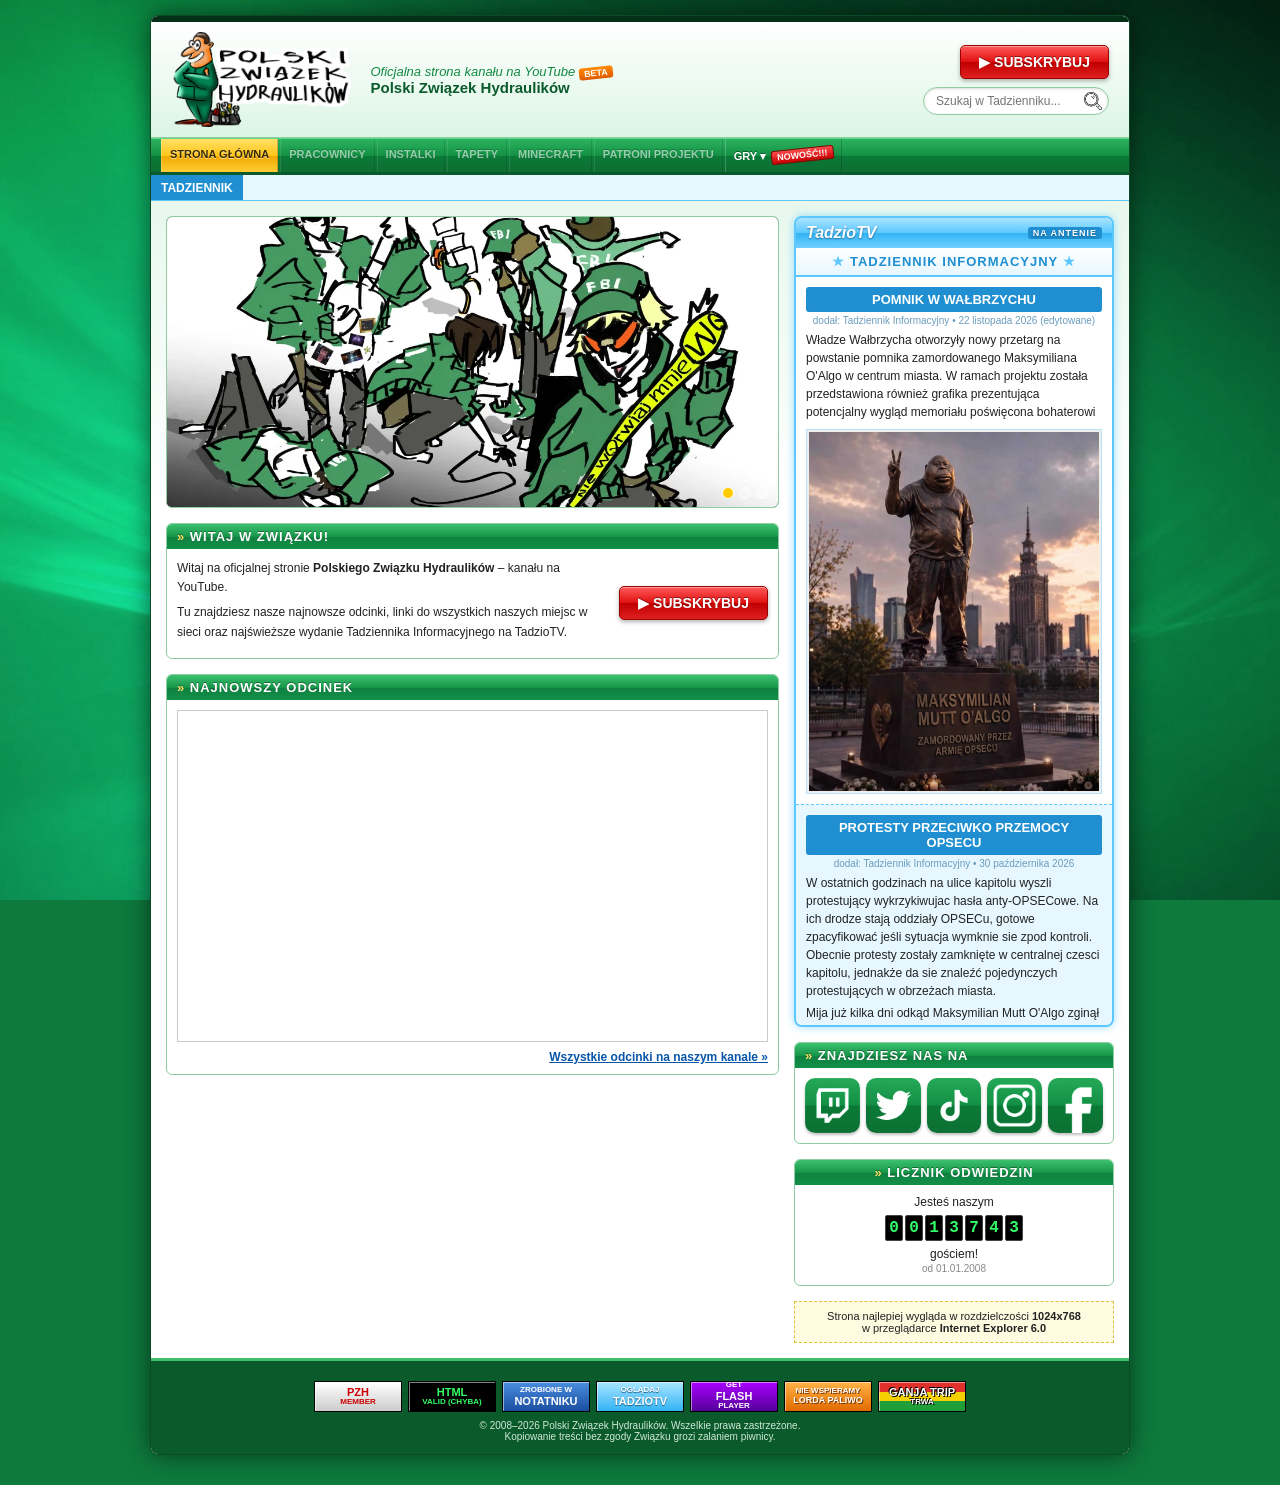
==== index.html @ 2c08d93e "go commit" ====
<!DOCTYPE html>
<html lang="pl">
<head>
<meta charset="UTF-8">
<meta name="viewport" content="width=device-width, initial-scale=1.0">
<title>:: POLSKI ZWIĄZEK HYDRAULIKÓW :: Oficjalna strona kanału ::</title>
<link rel="icon" href="favicon.ico" sizes="any">
<link rel="icon" type="image/png" href="favicon-192.png" sizes="192x192">
<link rel="apple-touch-icon" href="apple-touch-icon.png">
<link rel="stylesheet" href="style.css">
</head>
<body>

<div id="strona">

  <div id="gorny-pasek"></div>

  <header id="naglowek">
    <a href="index.html"><img src="logo.png" alt="Polski Związek Hydraulików" class="logo"></a>
    <div class="slogan">
      Oficjalna strona kanału na YouTube<span class="wersja-beta">BETA</span><br>
      <b>Polski Związek Hydraulików</b>
    </div>
    <div class="prawa">
      <a class="subskrybuj" href="https://www.youtube.com/@polskizwiazekhydraulikow?sub_confirmation=1" target="_blank">SUBSKRYBUJ</a>
      <form id="szukaj" role="search" action="index.html" method="get">
        <input type="text" id="pole-szukaj" name="szukaj" placeholder="Szukaj w Tadzienniku..." aria-label="Szukaj w Tadzienniku">
        <button type="submit" aria-label="Szukaj"><img src="lupka.png" alt=""></button>
      </form>
    </div>
  </header>

  <!-- Przyciski z class="zablokowany" są tymczasowo wyłączone.
       Żeby włączyć przycisk, usuń z niego: class="zablokowany" title="Wkrótce!" aria-disabled="true" tabindex="-1" -->
  <nav id="menu">
    <a href="index.html" class="aktywny">STRONA GŁÓWNA</a>
    <a href="pracownicy.html" class="zablokowany" title="Wkrótce!" aria-disabled="true" tabindex="-1">PRACOWNICY</a>
    <a href="instalki.html" class="zablokowany" title="Wkrótce!" aria-disabled="true" tabindex="-1">INSTALKI</a>
    <a href="tapety.html" class="zablokowany" title="Wkrótce!" aria-disabled="true" tabindex="-1">TAPETY</a>
    <a href="minecraft.html" class="zablokowany" title="Wkrótce!" aria-disabled="true" tabindex="-1">MINECRAFT</a>
    <a href="patroni.html" class="zablokowany" title="Wkrótce!" aria-disabled="true" tabindex="-1">PATRONI PROJEKTU</a>
    <div class="menu-gry">
      <button type="button" class="menu-gry-przycisk">GRY ▾<span class="nowosc">NOWOŚĆ!!!</span></button>
      <div class="menu-gry-lista">
        <a href="niecik.html">CHLAŚNIJ NIECIKA</a>
        <!-- UKRYTE NA RAZIE – żeby przywrócić, usuń znaczniki komentarza wokół tych dwóch linijek
        <a href="angry.html">ANGRY NIECIK</a>
        <a href="poprowadz.html">POPROWADŹ NIECIKA<span class="nowosc">NOWOŚĆ!!!</span></a>
        -->
      </div>
    </div>
  </nav>

  <div id="tasma">
    <div class="etykieta">TADZIENNIK</div>
    <div class="pas"><span id="tasma-tekst"></span></div>
  </div>

  <div id="tresc">

    <!-- ================= GŁÓWNA KOLUMNA ================= -->
    <main id="glowna">

      <div class="ramka">
        <div id="baner">
          <img src="baner.png" alt="Baner" class="widoczny">
          <img src="Screenshot_928.png" alt="Baner 2">
          <img src="placeholder.png" alt="Baner 3">
          <div class="kropki"></div>
        </div>
      </div>

      <!-- Panel Twitcha – pokazuje się sam, tylko gdy trwa transmisja -->
      <div class="ramka twitch" id="twitch-panel" hidden>
        <h2>Na żywo na Twitchu <span class="na-zywo">● LIVE</span></h2>
        <div class="srodek">
          <div class="twitch-okno" id="twitch-okno"></div>
          <div class="wiecej"><a href="https://www.twitch.tv/zwiazekhydraulikow" target="_blank">Oglądaj i pisz na czacie na Twitchu »</a></div>
        </div>
      </div>

      <div class="ramka">
        <h2>Witaj w Związku!</h2>
        <div class="srodek powitanie">
          <div class="tekst">
            <!-- TU NAPISZ KILKA ZDAŃ O KANALE -->
            <p>Witaj na oficjalnej stronie <b>Polskiego Związku Hydraulików</b> – kanału na YouTube.</p>
            <p>Tu znajdziesz nasze najnowsze odcinki, linki do wszystkich naszych miejsc w sieci oraz najświeższe wydanie Tadziennika Informacyjnego na TadzioTV.</p>
          </div>
          <a class="subskrybuj" href="https://www.youtube.com/@polskizwiazekhydraulikow?sub_confirmation=1" target="_blank">SUBSKRYBUJ</a>
        </div>
      </div>

      <div class="ramka">
        <h2>Najnowszy odcinek</h2>
        <div class="srodek">
          <!-- Najnowszy film wstawia się sam: z filmy.json (automat), a jeśli go nie ma –
               z playlisty "filmy z kanału" YouTube, która zawsze zaczyna się od najnowszego. -->
          <iframe class="odcinek-glowny" id="odcinek-glowny" loading="lazy" src="https://www.youtube.com/embed/videoseries?list=UULFUktYQ_61Mw5TWSnmMdpUmA" title="Najnowszy odcinek" allow="accelerometer; autoplay; clipboard-write; encrypted-media; gyroscope; picture-in-picture; web-share" referrerpolicy="strict-origin-when-cross-origin" allowfullscreen></iframe>
          <div class="tytul-odcinka" id="tytul-odcinka"></div>
          <div class="odcinki-male" id="odcinki-male"></div>
          <div class="wiecej"><a href="https://www.youtube.com/@polskizwiazekhydraulikow/videos" target="_blank">Wszystkie odcinki na naszym kanale »</a></div>
        </div>
      </div>

    </main>

    <!-- ================= BOCZNA KOLUMNA ================= -->
    <aside id="boczna">

      <div class="tadziotv">
        <h2>TadzioTV <small>NA ANTENIE</small></h2>
        <h3 class="tadziennik">TADZIENNIK INFORMACYJNY</h3>
        <div id="tadziennik-newsy">

          <!--
            Newsy wczytują się same z pliku newsy.json (robi go automat z Discorda).
            Ten przykładowy news widać tylko wtedy, gdy newsy.json się nie wczyta
            (np. przy otwieraniu strony dwuklikiem z dysku).
          -->
          <article class="news">
            <h3>PRZYKŁADOWY NEWS</h3>
            <div class="info">dodał: Redakcja</div>
            <p>Lorem ipsum dolor sit amet, consectetur adipiscing elit. Sed do eiusmod tempor incididunt ut labore et dolore magna aliqua. Ut enim ad minim veniam, quis nostrud exercitation ullamco laboris nisi ut aliquip ex ea commodo consequat.</p>
            <div class="zdjecia">
              <a href="placeholder.png" target="_blank"><img src="placeholder.png" alt="Przykładowy news" loading="lazy"></a>
            </div>
          </article>
        </div>
        <div id="brak-wynikow">Brak wiadomości pasujących do wyszukiwania :(</div>
      </div>

      <div class="ramka">
        <h2>Znajdziesz nas na</h2>
        <div class="srodek spolecznosc">
          <!-- Kolejną ikonę dodasz, kopiując jedną linijkę <a ...> -->
          <a href="https://www.twitch.tv/zwiazekhydraulikow" target="_blank" rel="noopener" title="Twitch"><img src="ikona-twitch.png" alt="Twitch"></a>
          <a href="https://x.com/papciosoft" target="_blank" rel="noopener" title="X (Twitter)"><img src="ikona-x.png" alt="X (Twitter)"></a>
          <a href="https://www.tiktok.com/@papciosoft?lang=en-GB" target="_blank" rel="noopener" title="TikTok"><img src="ikona-tiktok.png" alt="TikTok"></a>
          <a href="https://www.instagram.com/polskizwiazekhydraulikow/" target="_blank" rel="noopener" title="Instagram"><img src="ikona-instagram.png" alt="Instagram"></a>
          <a href="https://www.facebook.com/profile.php?id=61579178634518&amp;locale=pl_PL" target="_blank" rel="noopener" title="Facebook"><img src="ikona-facebook.png" alt="Facebook"></a>
        </div>
      </div>

      <div class="ramka" id="licznik">
        <h2>Licznik odwiedzin</h2>
        <div class="srodek">
          Jesteś naszym<br>
          <div class="cyfry" id="cyfry"></div><br>
          gościem!<br>
          <small>od 01.01.2008</small>
        </div>
      </div>

      <div class="uwaga">
        Strona najlepiej wygląda w rozdzielczości <b>1024x768</b><br>
        w przeglądarce <b>Internet Explorer 6.0</b>
      </div>

    </aside>
  </div>

  <footer id="stopka">
    <div class="plakietki">
      <div class="plakietka p1"><big>PZH</big>member</div>
      <div class="plakietka p2"><big>HTML</big>valid (chyba)</div>
      <div class="plakietka p3">zrobione w<big>Notatniku</big></div>
      <div class="plakietka p4">oglądaj<big>TadzioTV</big></div>
      <div class="plakietka p5">get<big>Flash</big>player</div>
      <div class="plakietka p6">nie wspieramy<big>LORDA PALIWO</big></div>
      <div class="plakietka p7"><big>GANJA TRIP</big>trwa</div>
    </div>
    &copy; 2008–<span id="rok">2026</span> Polski Związek Hydraulików. Wszelkie prawa zastrzeżone.<br>
    Kopiowanie treści bez zgody Związku grozi zalaniem piwnicy.
  </footer>

</div>

<script src="wspolne.js"></script>
<script>
/* ---------- Tadziennik: wczytanie newsów z newsy.json ---------- */
(function () {
  var kontener = document.getElementById('tadziennik-newsy');

  function element(tag, klasa, tekst) {
    var el = document.createElement(tag);
    if (klasa) el.className = klasa;
    if (tekst) el.textContent = tekst; // textContent = bezpiecznie, bez wstrzykiwania HTML
    return el;
  }

  function zbudujNews(n) {
    var art = element('article', 'news');

    // najpierw tytuł, autor i tekst...
    art.appendChild(element('h3', '', n.tytul));
    var data = new Date(n.data).toLocaleDateString('pl-PL', { day: 'numeric', month: 'long', year: 'numeric' });
    art.appendChild(element('div', 'info', 'dodał: ' + n.autor + ' • ' + data + (n.edytowane ? ' (edytowane)' : '')));
    n.tresc.split(/\n+/).forEach(function (akapit) {
      akapit = akapit.trim();
      if (akapit) art.appendChild(element('p', '', akapit));
    });

    // ...a pod nim zdjęcia: 0 = brak, 1 = jedno na całą szerokość, 2 = obok siebie
    var obrazki = (n.obrazki || []).slice(0, 2);
    if (obrazki.length) {
      var zdjecia = element('div', obrazki.length === 2 ? 'zdjecia dwa' : 'zdjecia');
      obrazki.forEach(function (src) {
        var a = element('a');
        a.href = src;
        a.target = '_blank';
        var img = element('img');
        img.src = src;
        img.alt = n.tytul;
        img.loading = 'lazy';
        a.appendChild(img);
        zdjecia.appendChild(a);
      });
      art.appendChild(zdjecia);
    }
    return art;
  }

  fetch('newsy.json', { cache: 'no-cache' })
    .then(function (odp) { if (!odp.ok) throw new Error(odp.status); return odp.json(); })
    .then(function (newsy) {
      if (!Array.isArray(newsy)) return;
      kontener.querySelectorAll('.news').forEach(function (stary) { stary.remove(); });
      if (!newsy.length) { // newsy.json jest pusty – zamiast lorem ipsum pokaż komunikat
        var pusto = element('p', 'brak-newsow', 'Na razie brak wiadomości. Zajrzyj później!');
        kontener.appendChild(pusto);
        return;
      }
      newsy.forEach(function (n) { kontener.appendChild(zbudujNews(n)); });
      filtruj(); // jeśli przyszliśmy z wyszukiwarki na podstronie
    })
    .catch(function () { /* nie udało się wczytać – zostaje przykładowy news */ });
})();

/* ---------- Twitch: panel pokazuje się tylko w trakcie transmisji ---------- */
(function () {
  var KANAL = 'zwiazekhydraulikow';
  var panel = document.getElementById('twitch-panel');
  var okno = document.getElementById('twitch-okno');

  function pokaz() {
    if (!panel.hidden) return;
    var iframe = document.createElement('iframe');
    // Twitch wymaga podania domeny strony w parametrze "parent"
    iframe.src = 'https://player.twitch.tv/?channel=' + KANAL +
      '&parent=' + encodeURIComponent(location.hostname || 'localhost') + '&muted=true';
    iframe.title = 'Transmisja na żywo – Twitch';
    iframe.allowFullscreen = true;
    okno.appendChild(iframe);
    panel.hidden = false;
  }
  function ukryj() {
    panel.hidden = true;
    okno.textContent = ''; // usuwa odtwarzacz, żeby nie grał w tle
  }
  function sprawdz() {
    // decapi.me odpowiada "... is offline" albo czasem trwania transmisji, np. "1 hour, 5 minutes"
    fetch('https://decapi.me/twitch/uptime/' + KANAL, { cache: 'no-store' })
      .then(function (odp) { return odp.text(); })
      .then(function (tekst) {
        var naZywo = /\d+\s+(second|minute|hour|day)/i.test(tekst) && !/offline|error/i.test(tekst);
        if (naZywo) pokaz(); else ukryj();
      })
      .catch(function () { /* brak odpowiedzi – zostawiamy jak jest */ });
  }
  sprawdz();
  setInterval(sprawdz, 2 * 60 * 1000); // sprawdza ponownie co 2 minuty
})();

/* ---------- Najnowszy odcinek: wczytanie z filmy.json (robi go automat) ---------- */
(function () {
  fetch('filmy.json', { cache: 'no-cache' })
    .then(function (odp) { if (!odp.ok) throw new Error(odp.status); return odp.json(); })
    .then(function (filmy) {
      if (!Array.isArray(filmy) || !filmy.length) return; // zostają filmy wpisane w HTML
      var glowny = document.getElementById('odcinek-glowny');
      glowny.src = 'https://www.youtube.com/embed/' + encodeURIComponent(filmy[0].id);
      glowny.title = filmy[0].tytul;
      document.getElementById('tytul-odcinka').textContent = filmy[0].tytul;

      var male = document.getElementById('odcinki-male');
      male.textContent = '';
      filmy.slice(1).forEach(function (f) {
        var iframe = document.createElement('iframe');
        iframe.src = 'https://www.youtube.com/embed/' + encodeURIComponent(f.id);
        iframe.title = f.tytul;
        iframe.loading = 'lazy';
        iframe.allowFullscreen = true;
        iframe.setAttribute('allow', 'accelerometer; clipboard-write; encrypted-media; gyroscope; picture-in-picture; web-share');
        iframe.referrerPolicy = 'strict-origin-when-cross-origin';
        male.appendChild(iframe);
      });
    })
    .catch(function () { /* brak filmy.json – zostają filmy wpisane w HTML */ });
})();

/* ---------- rotacja banera ---------- */
(function () {
  var obrazki = document.querySelectorAll('#baner img');
  var kropki = document.querySelector('#baner .kropki');
  if (obrazki.length < 2) return;
  var obecny = 0;
  obrazki.forEach(function (img, i) {
    var b = document.createElement('button');
    b.setAttribute('aria-label', 'Baner ' + (i + 1));
    b.addEventListener('click', function () { pokaz(i); });
    kropki.appendChild(b);
  });
  function pokaz(i) {
    obrazki[obecny].classList.remove('widoczny');
    kropki.children[obecny].classList.remove('widoczny');
    obecny = i;
    obrazki[obecny].classList.add('widoczny');
    kropki.children[obecny].classList.add('widoczny');
  }
  pokaz(0);
  if (!window.matchMedia('(prefers-reduced-motion: reduce)').matches) {
    setInterval(function () { pokaz((obecny + 1) % obrazki.length); }, 10000); // 10 sekund
  }
})();

/* ---------- wyszukiwarka w Tadzienniku ---------- */
function filtruj() {
  var pole = document.getElementById('pole-szukaj');
  var brak = document.getElementById('brak-wynikow');
  var szukane = pole.value.trim().toLowerCase();
  var ile = 0;
  document.querySelectorAll('.news').forEach(function (n) {
    var pasuje = n.textContent.toLowerCase().indexOf(szukane) !== -1;
    n.style.display = pasuje ? '' : 'none';
    if (pasuje) ile++;
  });
  brak.style.display = ile ? 'none' : 'block';
}
(function () {
  var pole = document.getElementById('pole-szukaj');
  pole.addEventListener('input', filtruj);
  document.getElementById('szukaj').addEventListener('submit', function (e) {
    e.preventDefault();
    filtruj();
    document.getElementById('tadziennik-newsy').scrollIntoView({ behavior: 'smooth' });
  });
  // wyszukiwanie wysłane z podstrony (index.html?szukaj=...)
  var zAdresu = new URLSearchParams(location.search).get('szukaj');
  if (zAdresu) {
    pole.value = zAdresu;
    filtruj();
    document.getElementById('tadziennik-newsy').scrollIntoView();
  }
})();
</script>

</body>
</html>
---- style.css ----
/* Wspólne style wszystkich stron Polskiego Związku Hydraulików */
/* =========================================================
   POLSKI ZWIĄZEK HYDRAULIKÓW – oficjalna strona kanału
   styl: "Web 2.0" ok. 2007. Kolory zmieniasz tutaj:
   ========================================================= */
:root {
  --zielony-ciemny: #0b5a2b;
  --zielony: #138a43;
  --zielony-jasny: #3fbf6f;
  --mieta: #e8f8ee;
  --ramka: #8fcca3;
  --tekst: #222;
  --link: #0a55a8;
  --czerwony: #d60000;
  /* TadzioTV */
  --tadzio: #5cc8ff;
  --tadzio-jasny: #e6f7ff;
  --tadzio-ciemny: #1f8fd1;
  /* Twitch */
  --twitch: #9146ff;
  --twitch-ciemny: #5c16c5;
}

* { box-sizing: border-box; }

body {
  margin: 0;
  padding: 15px 0 30px;
  font-family: Verdana, Tahoma, Arial, sans-serif;
  font-size: 12px;
  color: var(--tekst);
  background: #0e7a3c url("backgrond.png") center / cover fixed;
}
a { color: var(--link); }
a:hover { color: var(--czerwony); }
a:focus-visible, input:focus-visible, button:focus-visible { outline: 2px dotted #ffcc00; outline-offset: 2px; }

#strona {
  width: 980px;
  margin: 0 auto;
  background: #fff;
  border: 1px solid #0a4a24;
  border-radius: 8px;
  box-shadow: 0 0 25px rgba(0,0,0,.55);
  overflow: hidden;
}

/* ---------- górny pasek ---------- */
#gorny-pasek {
  height: 6px;              /* sam ciemny pasek, bez tekstu */
  background: #062f17;
}

/* ---------- nagłówek ---------- */
#naglowek {
  display: flex;
  align-items: center;
  gap: 20px;
  padding: 10px 20px;
  background: linear-gradient(to bottom, #fff, #dcf5e4);
  border-bottom: 1px solid var(--ramka);
}
#naglowek .logo { height: 95px; width: auto; display: block; }
#naglowek .slogan {
  flex: 1;
  font-family: "Trebuchet MS", Verdana, sans-serif;
  font-size: 13px;
  font-style: italic;
  color: var(--zielony);
}
#naglowek .slogan b { color: var(--zielony-ciemny); font-style: normal; font-size: 15px; }
.wersja-beta {
  display: inline-block;
  margin-left: 4px;
  padding: 1px 5px;
  font-size: 9px;
  font-weight: bold;
  font-style: normal;
  color: #fff;
  background: linear-gradient(#ff8a00, #e05a00);
  border-radius: 3px;
  transform: rotate(-6deg);
}
#naglowek .prawa { display: flex; flex-direction: column; align-items: flex-end; gap: 8px; }

/* szklany czerwony przycisk SUBSKRYBUJ */
.subskrybuj {
  display: inline-block;
  padding: 8px 18px;
  font-family: "Trebuchet MS", Verdana, sans-serif;
  font-size: 14px;
  font-weight: bold;
  color: #fff !important;
  text-decoration: none;
  text-shadow: 0 -1px 0 rgba(0,0,0,.4);
  background: linear-gradient(to bottom, #ff5a5a 0%, #e01010 50%, #c00000 51%, #e02020 100%);
  border: 1px solid #900;
  border-radius: 5px;
  box-shadow: 0 2px 4px rgba(0,0,0,.3), inset 0 1px 0 rgba(255,255,255,.4);
}
.subskrybuj:hover { background: linear-gradient(to bottom, #ff7a7a 0%, #f02020 50%, #d00000 51%, #f03030 100%); }
.subskrybuj::before { content: "▶ "; }

#szukaj {
  display: flex;
  align-items: center;
  gap: 4px;
  padding: 4px 6px;
  background: #fff;
  border: 1px solid var(--ramka);
  border-radius: 14px;
  box-shadow: inset 0 1px 3px rgba(0,0,0,.15);
}
#szukaj input { width: 150px; border: 0; font: inherit; padding: 2px 6px; background: transparent; }
#szukaj button { border: 0; padding: 0; background: none; cursor: pointer; }
#szukaj img { width: 18px; height: 18px; display: block; }

/* ---------- menu ---------- */
#menu {
  display: flex;
  gap: 2px;
  padding: 0 10px;
  background: linear-gradient(to bottom, #2bb35f 0%, #149045 50%, #0b7a37 51%, #0d6e33 100%);
  border-top: 1px solid #5fd98c;
  border-bottom: 3px solid var(--zielony-ciemny);
}
#menu a {
  padding: 9px 8px;
  white-space: nowrap;
  font-family: "Trebuchet MS", Verdana, sans-serif;
  font-size: 11px;
  font-weight: bold;
  color: #fff;
  text-decoration: none;
  text-shadow: 0 -1px 0 rgba(0,0,0,.4);
  border-left: 1px solid rgba(255,255,255,.2);
  border-right: 1px solid rgba(0,0,0,.2);
}
/* czerwona plakietka NOWOŚĆ!!! przy przycisku w menu */
.nowosc {
  display: inline-block;
  margin-left: 5px;
  padding: 1px 5px;
  font-size: 9px;
  font-weight: bold;
  color: #fff;
  text-shadow: none;
  vertical-align: 2px;
  background: linear-gradient(#ff4a4a, #c80000);
  border: 1px solid #8a0000;
  border-radius: 3px;
  transform: rotate(-6deg);
  animation: mrugaj-live 1s steps(1) infinite;
}
@media (prefers-reduced-motion: reduce) { .nowosc { animation: none; } }

/* tymczasowo wyłączone przyciski */
#menu a:hover, #menu a.aktywny {
  background: linear-gradient(to bottom, #ffe066 0%, #ffc61a 50%, #f0a800 51%, #ffcc33 100%);
  color: #3a2a00;
  text-shadow: 0 1px 0 rgba(255,255,255,.6);
}

/* tymczasowo wyłączone przyciski (klasa "zablokowany") */
#menu a.zablokowany,
#menu a.zablokowany:hover {
  cursor: not-allowed;
  opacity: .55;
  background: none;
  color: #fff;
  text-shadow: 0 -1px 0 rgba(0,0,0,.4);
}

/* ---------- przewijany pasek ---------- */
#tasma {
  display: flex;
  align-items: center;
  height: 26px;
  background: var(--tadzio-jasny);
  border-bottom: 1px solid var(--tadzio);
  overflow: hidden;
}
#tasma .etykieta {
  flex-shrink: 0;
  height: 100%;
  padding: 0 10px;
  line-height: 26px;
  font-weight: bold;
  color: #fff;
  background: var(--tadzio-ciemny);
  animation: mrugaj 1s steps(1) infinite;
}
@keyframes mrugaj { 50% { background: var(--tadzio); } }
#tasma .pas { flex: 1; overflow: hidden; white-space: nowrap; }
#tasma .pas span { display: inline-block; padding-left: 100%; animation: przewijaj 45s linear infinite; }
#tasma .pas span b { color: var(--tadzio-ciemny); margin: 0 6px; }
#tasma:hover .pas span { animation-play-state: paused; }
@keyframes przewijaj { to { transform: translateX(-100%); } }

/* ---------- kolumny ---------- */
#tresc {
  display: flex;
  gap: 15px;
  padding: 15px;
  background: linear-gradient(to bottom, var(--mieta), #fff 300px);
}
#glowna { flex: 1; min-width: 0; }
#boczna { width: 320px; flex-shrink: 0; }

/* ---------- ramki ---------- */
.ramka {
  margin-bottom: 15px;
  background: #fff;
  border: 1px solid var(--ramka);
  border-radius: 6px;
  overflow: hidden;
}
.ramka > h2 {
  margin: 0;
  padding: 5px 10px;
  font-family: "Trebuchet MS", Verdana, sans-serif;
  font-size: 13px;
  color: #fff;
  text-transform: uppercase;
  letter-spacing: 1px;
  background: linear-gradient(to bottom, #3cc06f 0%, #17964a 50%, #0f8040 51%, #129048 100%);
  text-shadow: 0 -1px 0 rgba(0,0,0,.35);
}
.ramka > h2::before { content: "» "; color: #ffe066; }
.ramka .srodek { padding: 10px; }

/* ---------- baner ---------- */
#baner { position: relative; height: 290px; background: #000; }
#baner img {
  position: absolute; inset: 0;
  width: 100%; height: 100%;
  object-fit: cover;
  opacity: 0;
  transition: opacity 1s ease-in-out;
}
#baner img.widoczny { opacity: 1; }
#baner .kropki { position: absolute; right: 10px; bottom: 8px; display: flex; gap: 5px; }
#baner .kropki button {
  width: 12px; height: 12px; padding: 0;
  border: 1px solid #fff; border-radius: 50%;
  background: rgba(255,255,255,.3);
  cursor: pointer;
}
#baner .kropki button.widoczny { background: #ffcc00; }

/* ---------- powitanie ---------- */
.powitanie { display: flex; gap: 15px; align-items: center; }
.powitanie p { margin: 0 0 6px; line-height: 1.6; }
.powitanie .tekst { flex: 1; }

/* ---------- odcinki ---------- */
.odcinek-glowny { aspect-ratio: 16 / 9; width: 100%; display: block; border: 1px solid #ccc; }
.odcinki-male { display: grid; grid-template-columns: repeat(2, 1fr); gap: 10px; margin-top: 10px; }
.odcinki-male:empty { display: none; }
.odcinki-male iframe { width: 100%; aspect-ratio: 16 / 9; border: 1px solid #ccc; }
.wiecej { margin-top: 8px; text-align: right; font-weight: bold; }

/* ---------- Tadziennik Informacyjny (newsy) w przewijanym okienku ---------- */
#tadziennik-newsy {
  max-height: 750px;
  overflow-y: auto;
  background: #fff;
  border-top: 2px solid var(--tadzio);
}
#tadziennik-newsy::-webkit-scrollbar { width: 14px; }
#tadziennik-newsy::-webkit-scrollbar-thumb {
  background: #ffd84a url('SCROLLMERRY.png') center / contain no-repeat;
  border-radius: 7px;
}
#tadziennik-newsy::-webkit-scrollbar-track { background-color: var(--tadzio-jasny); }

.news {
  padding: 10px;
  border-bottom: 1px dashed var(--tadzio);
  text-align: center;
}
.news:last-child { border-bottom: 0; }
.news:nth-of-type(even) { background: var(--tadzio-jasny); }
/* zdjęcia pod tekstem, jak na Discordzie: 1 zdjęcie = pełna szerokość, 2 = obok siebie */
.news .zdjecia {
  display: grid;
  grid-template-columns: 1fr;
  gap: 4px;
  margin-top: 8px;
}
.news .zdjecia.dwa { grid-template-columns: 1fr 1fr; }
.news .zdjecia a {
  display: block;
  background: #eee;
  border: 1px solid #b8e2f8;
  padding: 2px;
}
.news .zdjecia img { display: block; width: 100%; height: auto; }
.news .zdjecia:not(.dwa) img { max-height: 400px; object-fit: contain; } /* bardzo wysokie zdjęcie nie rozciąga newsa */
.news .zdjecia.dwa img { aspect-ratio: 1 / 1; object-fit: cover; } /* dwa równe kafelki */
.news h3 {
  margin: 0 0 3px;
  padding: 5px;
  font-family: "Trebuchet MS", Verdana, sans-serif;
  font-size: 13px;
  color: #fff;
  background: var(--tadzio-ciemny);
  border-radius: 3px;
}
.news .info { margin-bottom: 5px; font-size: 10px; color: #6a9cbd; }
.news p { margin: 0 0 4px; line-height: 1.5; text-align: left; }
#brak-wynikow { display: none; padding: 15px; text-align: center; color: #888; }

.tytul-odcinka {
  margin: 6px 0 0;
  font-family: "Trebuchet MS", Verdana, sans-serif;
  font-size: 14px;
  font-weight: bold;
  color: var(--zielony-ciemny);
}
.tytul-odcinka:empty { display: none; }

/* ---------- Twitch – fioletowy panel transmisji ---------- */
.ramka.twitch {
  border: 2px solid var(--twitch);
  box-shadow: 0 0 10px rgba(145,70,255,.5);
}
.ramka.twitch > h2 {
  display: flex;
  align-items: center;
  gap: 4px;
  background: linear-gradient(to bottom, #b58cff 0%, #9146ff 50%, #772ce8 51%, #8a43f5 100%);
}
.ramka.twitch > h2::before { color: #fff; }
.ramka.twitch .srodek { background: #f4eeff; }
.ramka.twitch .wiecej a { color: var(--twitch-ciemny); }
.na-zywo {
  margin-left: auto;
  padding: 1px 6px;
  font-size: 10px;
  letter-spacing: 1px;
  background: var(--czerwony);
  border-radius: 3px;
  animation: mrugaj-live 1s steps(1) infinite;
}
@keyframes mrugaj-live { 50% { opacity: .4; } }
.twitch-okno iframe { display: block; width: 100%; aspect-ratio: 16 / 9; border: 0; }

/* ---------- TadzioTV – osobny, jasnoniebieski boks ---------- */
.tadziotv {
  margin-bottom: 15px;
  background: var(--tadzio-jasny);
  border: 2px solid var(--tadzio);
  border-radius: 8px;
  overflow: hidden;
  box-shadow: 0 0 8px rgba(92,200,255,.6);
}
.tadziotv h2 {
  margin: 0;
  padding: 6px 10px;
  display: flex;
  align-items: center;
  justify-content: space-between;
  font-family: "Trebuchet MS", Verdana, sans-serif;
  font-size: 16px;
  font-style: italic;
  color: #fff;
  text-shadow: 0 1px 2px rgba(0,60,100,.6);
  background: linear-gradient(to bottom, #a8e4ff 0%, #5cc8ff 50%, #33b4f5 51%, #6fd0ff 100%);
}
.tadziotv h2 small {
  padding: 1px 5px;
  font-size: 9px;
  font-style: normal;
  letter-spacing: 1px;
  background: var(--tadzio-ciemny);
  border-radius: 3px;
}
.tadziotv .tadziennik {
  margin: 0;
  padding: 6px;
  font-family: "Trebuchet MS", Verdana, sans-serif;
  font-size: 13px;
  letter-spacing: 1px;
  text-align: center;
  color: var(--tadzio-ciemny);
  background: linear-gradient(#fff, var(--tadzio-jasny));
}
.tadziotv .tadziennik::before, .tadziotv .tadziennik::after { content: " ★ "; color: var(--tadzio); }

/* ---------- boczne ---------- */
.spolecznosc {
  display: grid;
  grid-template-columns: repeat(5, 1fr);
  gap: 6px;
}
.spolecznosc a {
  display: block;
  border-radius: 10px;
  transition: transform .1s;
}
.spolecznosc a:hover { transform: translateY(-2px); filter: brightness(1.1); }
.spolecznosc img { display: block; width: 100%; height: auto; border-radius: 10px; box-shadow: 0 2px 3px rgba(0,0,0,.25); }

#licznik { text-align: center; }
#licznik .cyfry { display: inline-flex; gap: 2px; margin: 6px 0; }
#licznik .cyfry span {
  width: 18px;
  padding: 3px 0;
  font-family: "Courier New", monospace;
  font-size: 16px;
  font-weight: bold;
  color: #3f6;
  background: #000;
  border: 1px solid #444;
  border-radius: 2px;
}
#licznik small { color: #888; font-size: 10px; }

.uwaga {
  padding: 8px;
  font-size: 11px;
  text-align: center;
  background: #fffbe0;
  border: 1px dashed #e0c040;
}

/* ---------- stopka ---------- */
#stopka {
  padding: 12px 15px;
  font-size: 10px;
  text-align: center;
  color: #cfe9d8;
  background: var(--zielony-ciemny);
  border-top: 3px solid var(--zielony-jasny);
}
#stopka a { color: #fff; }
.plakietki { display: flex; justify-content: center; gap: 6px; margin: 8px 0; }
.plakietka {
  width: 88px; height: 31px;
  display: flex; flex-direction: column; justify-content: center;
  font-family: Tahoma, Verdana, sans-serif;
  font-size: 8px; line-height: 1.1; font-weight: bold;
  text-transform: uppercase;
  border: 1px solid #000;
  box-shadow: inset 1px 1px 0 rgba(255,255,255,.5);
}
.plakietka big { font-size: 11px; }
.p1 { background: linear-gradient(#fff, #ccc); color: #c00; }
.p2 { background: #000; color: #3f6; }
.p3 { background: linear-gradient(#4a8de0, #1a4ea0); color: #fff; }
.p4 { background: linear-gradient(#a8e4ff, #33b4f5); color: #fff; text-shadow: 0 1px 1px #1a5f8a; }
.p5 { background: linear-gradient(#a0f, #509); color: #fff; }
.p6 { background: linear-gradient(#ffb347, #e06a00); color: #fff; text-shadow: 1px 1px 0 #7a3500; }
.p6 big { font-size: 9px; }
.p7 { background: linear-gradient(#e0302a 0 33%, #f5d000 33% 66%, #1f9e3a 66%); color: #fff; text-shadow: 1px 1px 0 #000, -1px -1px 0 #000; }

/* ---------- telefon ---------- */
@media (max-width: 1000px) {
  #strona { width: auto; margin: 0 8px; }
  #tresc, .powitanie { flex-direction: column; }
  .odcinki-male { grid-template-columns: 1fr; }
  #boczna { width: auto; }
  #naglowek { flex-wrap: wrap; }
  #naglowek .prawa { align-items: flex-start; }
  #menu { flex-wrap: wrap; }
  #baner { height: 200px; }
}
@media (prefers-reduced-motion: reduce) {
  #tasma .pas span, #tasma .etykieta, .na-zywo { animation: none; }
  #tasma .pas span { padding-left: 10px; }
}

/* =========================================================
   PODSTRONY
   ========================================================= */

/* "Jesteś tutaj: ..." */
.okruszki {
  margin-bottom: 10px;
  padding: 5px 10px;
  font-size: 11px;
  color: #666;
  background: #fff;
  border: 1px solid var(--ramka);
  border-radius: 4px;
}
.okruszki b { color: var(--zielony-ciemny); }

.wstep p { margin: 0 0 6px; line-height: 1.6; }
.wstep p:last-child { margin-bottom: 0; }

/* szklany zielony przycisk (POBIERZ, ZOSTAŃ PATRONEM itd.) */
.przycisk {
  display: inline-block;
  padding: 6px 14px;
  font-family: "Trebuchet MS", Verdana, sans-serif;
  font-size: 12px;
  font-weight: bold;
  color: #fff !important;
  text-decoration: none;
  text-shadow: 0 -1px 0 rgba(0,0,0,.35);
  background: linear-gradient(to bottom, #5fd98c 0%, #20a457 50%, #13883f 51%, #1f9e52 100%);
  border: 1px solid var(--zielony-ciemny);
  border-radius: 4px;
  box-shadow: 0 1px 3px rgba(0,0,0,.25), inset 0 1px 0 rgba(255,255,255,.4);
  white-space: nowrap;
}
.przycisk:hover { filter: brightness(1.1); }

/* ---------- PRACOWNICY: legitymacje ---------- */
.legitymacje {
  display: grid;
  grid-template-columns: repeat(2, 1fr);
  gap: 12px;
}
.legitymacja {
  position: relative;
  display: flex;
  gap: 10px;
  padding: 10px;
  background: linear-gradient(135deg, #fffdf2, #f1ecd2);
  border: 1px solid #c9bd8a;
  border-radius: 6px;
  box-shadow: 0 2px 4px rgba(0,0,0,.15);
  overflow: hidden;
}
.legitymacja::before {
  content: "LEGITYMACJA SŁUŻBOWA PZH";
  position: absolute;
  top: 0; left: 0; right: 0;
  padding: 2px 0;
  font-size: 8px;
  font-weight: bold;
  letter-spacing: 2px;
  text-align: center;
  color: #fff;
  background: var(--zielony);
}
.legitymacja .foto {
  flex-shrink: 0;
  width: 90px;
  height: 110px;
  margin-top: 12px;
  object-fit: cover;
  background: #ddd;
  border: 2px solid #fff;
  box-shadow: 0 0 0 1px #c9bd8a;
}
.legitymacja .dane { flex: 1; min-width: 0; margin-top: 12px; font-size: 11px; line-height: 1.6; }
.legitymacja h3 {
  margin: 0 0 2px;
  font-family: "Trebuchet MS", Verdana, sans-serif;
  font-size: 15px;
  color: var(--zielony-ciemny);
}
.legitymacja .stanowisko { font-weight: bold; color: var(--czerwony); }
.legitymacja .opis { margin: 4px 0 0; font-style: italic; color: #555; }
.legitymacja .pieczatka {
  position: absolute;
  right: 8px;
  bottom: 6px;
  width: 46px;
  height: 46px;
  display: grid;
  place-items: center;
  font-size: 10px;
  font-weight: bold;
  color: rgba(214,0,0,.6);
  border: 2px solid rgba(214,0,0,.5);
  border-radius: 50%;
  transform: rotate(-15deg);
}

/* ---------- INSTALKI: lista plików do pobrania ---------- */
.plik {
  display: flex;
  align-items: center;
  gap: 12px;
  padding: 10px;
  border-bottom: 1px dashed var(--ramka);
}
.plik:last-child { border-bottom: 0; }
.plik:nth-child(even) { background: #f6fcf8; }
.plik .ikona {
  flex-shrink: 0;
  width: 48px;
  height: 48px;
  object-fit: cover;
  border: 1px solid #ccc;
  background: #eee;
}
.plik .opis { flex: 1; min-width: 0; }
.plik h3 {
  margin: 0 0 3px;
  font-family: "Trebuchet MS", Verdana, sans-serif;
  font-size: 14px;
  color: var(--zielony-ciemny);
}
.plik h3 small { font-size: 11px; color: #888; font-weight: normal; }
.plik p { margin: 0 0 3px; line-height: 1.5; }
.plik .meta { font-size: 10px; color: #888; }

/* ---------- TAPETY: galeria ---------- */
.galeria {
  display: grid;
  grid-template-columns: repeat(3, 1fr);
  gap: 12px;
}
.tapeta {
  padding: 5px;
  text-align: center;
  background: #fff;
  border: 1px solid #ccc;
  box-shadow: 2px 2px 0 #ddd;
}
.tapeta img {
  display: block;
  width: 100%;
  aspect-ratio: 4 / 3;
  object-fit: cover;
  background: #eee;
}
.tapeta h3 {
  margin: 5px 0 2px;
  font-family: "Trebuchet MS", Verdana, sans-serif;
  font-size: 12px;
  color: var(--zielony-ciemny);
}
.tapeta .rozdzielczosci { font-size: 10px; }

/* ---------- MINECRAFT ---------- */
.mapa-obraz {
  display: block;
  padding: 4px;
  background: #eee;
  border: 1px solid #ccc;
}
.mapa-obraz img { display: block; width: 100%; height: auto; }
.legenda { margin: 0; padding: 0; list-style: none; columns: 2; line-height: 1.9; }
.legenda .kropka {
  display: inline-block;
  width: 12px;
  height: 12px;
  margin-right: 6px;
  vertical-align: -1px;
  border: 1px solid rgba(0,0,0,.4);
  border-radius: 50%;
}

/* ---------- PATRONI ---------- */
.ramka.zloci > h2 { background: linear-gradient(to bottom, #ffe680 0%, #f5c400 50%, #d9a800 51%, #f0bd00 100%); color: #4a3500; text-shadow: 0 1px 0 rgba(255,255,255,.5); }
.ramka.srebrni > h2 { background: linear-gradient(to bottom, #f4f4f4 0%, #c9c9c9 50%, #a9a9a9 51%, #c4c4c4 100%); color: #333; text-shadow: 0 1px 0 rgba(255,255,255,.6); }
.ramka.brazowi > h2 { background: linear-gradient(to bottom, #f0b98a 0%, #c9783a 50%, #a85e26 51%, #c27236 100%); }
.ramka.zloci > h2::before, .ramka.srebrni > h2::before { color: inherit; }

.patroni {
  display: grid;
  grid-template-columns: repeat(3, 1fr);
  gap: 10px;
}
.patroni.duzi { grid-template-columns: repeat(2, 1fr); }
.patron {
  padding: 8px;
  text-align: center;
  background: #fafafa;
  border: 1px solid #ddd;
  border-radius: 4px;
}
.patron img {
  display: block;
  width: 80px;
  height: 80px;
  margin: 0 auto 6px;
  object-fit: cover;
  border-radius: 50%;
  border: 2px solid #ddd;
  background: #eee;
}
.patroni.duzi .patron img { width: 110px; height: 110px; border-color: #f5c400; }
.patron h3 { margin: 0 0 3px; font-size: 13px; color: var(--zielony-ciemny); }
.patron p { margin: 0; font-size: 11px; color: #666; font-style: italic; }

.zostan-patronem {
  display: flex;
  align-items: center;
  gap: 15px;
  padding: 12px;
  background: #fffbe0;
  border: 1px dashed #e0c040;
  border-radius: 6px;
}
.zostan-patronem p { flex: 1; margin: 0; line-height: 1.6; }

@media (max-width: 1000px) {
  .legitymacje, .galeria, .patroni, .patroni.duzi { grid-template-columns: 1fr; }
  .plik, .zostan-patronem { flex-wrap: wrap; }
  .legenda { columns: 1; }
}

.brak-newsow { margin: 0; padding: 20px 10px; text-align: center; color: #6a9cbd; font-style: italic; }

/* ---------- MINECRAFT: wpis serwera jak na liście serwerów w grze ---------- */
.mc-serwer {
  display: flex;
  align-items: center;
  gap: 10px;
  padding: 6px;
  font-family: "Courier New", Consolas, monospace;
  font-weight: bold;
  background: #0c0c0c;
  border: 2px solid #808080;
  box-shadow: inset 0 0 0 1px #000;
}
.mc-ikona {
  width: 64px;
  height: 64px;
  flex-shrink: 0;
  image-rendering: pixelated;
  object-fit: cover;
  background: #333;
}
.mc-srodek { flex: 1; min-width: 0; }
.mc-nazwa { color: #fff; font-size: 14px; text-shadow: 2px 2px 0 #3f3f3f; margin-bottom: 3px; }
.mc-motd { font-size: 13px; line-height: 1.35; }
.mc-motd div { white-space: nowrap; overflow: hidden; text-overflow: ellipsis; }
.mc-motd span { text-shadow: 2px 2px 0 rgba(0,0,0,.75); }
.mc-prawa { align-self: flex-start; display: flex; align-items: center; gap: 6px; }
.mc-gracze { color: #aaa; font-size: 13px; text-shadow: 2px 2px 0 #2a2a2a; }

/* kreski sygnału */
.mc-sygnal { display: flex; align-items: flex-end; gap: 1px; height: 14px; }
.mc-sygnal i { display: block; width: 2px; background: #555; }
.mc-sygnal i:nth-child(1) { height: 3px; }
.mc-sygnal i:nth-child(2) { height: 5px; }
.mc-sygnal i:nth-child(3) { height: 8px; }
.mc-sygnal i:nth-child(4) { height: 11px; }
.mc-sygnal i:nth-child(5) { height: 14px; }
.mc-sygnal.online i { background: #3f3; box-shadow: 1px 1px 0 #070; }
.mc-sygnal.offline i { background: #555; }
.mc-sygnal.offline::after { content: "✖"; margin-left: 3px; color: #f44; font-size: 12px; line-height: 14px; }

.mc-info { margin-top: 8px; }
.mc-ip { display: flex; align-items: center; gap: 8px; flex-wrap: wrap; }
.mc-ip code {
  padding: 4px 8px;
  font-size: 13px;
  font-weight: bold;
  color: var(--zielony-ciemny);
  background: #f4f4f4;
  border: 1px solid #ccc;
  border-radius: 3px;
}
.mc-ip button { cursor: pointer; font-family: inherit; }
.mc-status { margin-top: 6px; font-size: 11px; color: #777; }
.mc-status.on { color: #138a43; font-weight: bold; }
.mc-status.off { color: #c00; }
.mc-podpis { margin: 5px 0 0; font-size: 10px; color: #888; text-align: center; }
.mc-mapa-iframe { display: block; width: 100%; height: 450px; border: 1px solid #ccc; }
.mc-postacie-zajawka { display: flex; align-items: center; gap: 15px; }
.mc-postacie-zajawka p { flex: 1; margin: 0; }

/* ---------- LORE (boczna kolumna) – stara księga ---------- */
.ramka.lore { border-color: #b38b4d; }
.ramka.lore > h2 { background: linear-gradient(to bottom, #c99a5b 0%, #a0713a 50%, #8a5d2c 51%, #9c6a35 100%); }
.ramka.lore .srodek {
  max-height: 300px;
  overflow-y: auto;
  font-family: Georgia, "Times New Roman", serif;
  font-size: 12px;
  line-height: 1.6;
  color: #3b2a14;
  background: linear-gradient(#fbf3df, #f1e2bf);
}
.ramka.lore p { margin: 0 0 8px; }
.lore-inicjal::first-letter {
  float: left;
  margin: 2px 4px 0 0;
  font-size: 30px;
  line-height: 1;
  color: #8a1c1c;
}

/* ---------- POSTACIE FABULARNE ---------- */
.galeria-postaci { display: grid; grid-template-columns: repeat(2, 1fr); gap: 12px; }
.postac {
  display: flex;
  gap: 10px;
  padding: 10px;
  background: linear-gradient(#fbf3df, #f1e2bf);
  border: 1px solid #c9a96b;
  border-radius: 6px;
}
.postac-skin {
  flex-shrink: 0;
  width: 80px;
  height: 160px;
  object-fit: contain;
  image-rendering: pixelated;
  background: rgba(0,0,0,.06);
  border-radius: 4px;
}
.postac-dane { flex: 1; min-width: 0; }
.postac h3 { margin: 0; font-family: Georgia, serif; font-size: 15px; color: #5a3a12; }
.postac-tytul { font-style: italic; color: #8a1c1c; margin-bottom: 4px; }
.postac-meta { font-size: 10px; color: #7a6040; margin-bottom: 6px; }
.postac p { margin: 0; line-height: 1.5; color: #3b2a14; }

@media (max-width: 1000px) {
  .galeria-postaci { grid-template-columns: 1fr; }
  .mc-postacie-zajawka { flex-wrap: wrap; }
}

/* ---------- GRA: Chlaśnij Niecika (styl starej gry Flash) ---------- */
.cn { user-select: none; -webkit-user-select: none; background: #121018; border-radius: 6px; overflow: hidden; }
.cn-pasek { height: 34px; display: flex; align-items: center; justify-content: flex-end; padding: 0 10px; background: linear-gradient(#221c3a, #18142a); }
.cn-muzyka {
  padding: 3px 9px;
  font-family: Tahoma, Verdana, sans-serif;
  font-size: 10px;
  font-weight: bold;
  color: #ffe066;
  background: #2e2650;
  border: 1px solid #4a3f7a;
  border-radius: 3px;
  cursor: pointer;
}
.cn-muzyka:hover { background: #3b3166; }
.cn-scena {
  position: relative;
  height: 360px;
  overflow: hidden;
  background: #000;
  touch-action: none;
}
.cn-niecik {
  position: absolute;
  left: 0;
  top: 0;
  z-index: 1;
  width: 155px;
  height: 330px;
  object-fit: cover;
  background: #fff;
  transform-origin: 50% 50%;
}
.cn-niecik.chwieje { animation: cn-chwieje .4s ease-out; }
@keyframes cn-chwieje { 25% { margin-left: -8px; } 50% { margin-left: 5px; } 75% { margin-left: -2px; } }
.cn-reka {
  position: absolute;
  left: 0;
  top: 0;
  z-index: 3;
  width: 120px;
  height: 138px;
  object-fit: contain;
  cursor: grab;
  touch-action: none;
  filter: drop-shadow(3px 4px 0 rgba(255,255,255,.15));
}
.cn-reka.trzymana { cursor: grabbing; }
.cn-reka.wraca { transition: transform .35s ease-out; }

.cn-ekran {
  position: absolute;
  inset: 0;
  z-index: 4;
}
.cn-ekran[hidden], .cn-okazja[hidden], .cn-dymek[hidden], .cn-reka[hidden], .cn-niecik[hidden] { display: none; }
.cn-maszyna {
  position: absolute;
  left: 30px;
  right: 170px;
  top: 70px;
  font-family: "Comic Sans MS", "Trebuchet MS", sans-serif;
  font-size: 22px;
  font-weight: bold;
  color: #fff;
}
.cn-guzik {
  position: absolute;
  right: 170px;
  bottom: 22px;
  padding: 6px 18px;
  font-family: "Rockwell Extra Bold", "Rockwell", "Courier New", serif;
  font-size: 26px;
  font-weight: 900;
  font-style: italic;
  letter-spacing: 1px;
  color: #fff;
  -webkit-text-stroke: 1.5px #000;
  text-shadow: 2px 2px 0 #000;
  background: #c8c8c8;
  border: 0;
  border-radius: 8px;
  cursor: pointer;
  opacity: 0;
  pointer-events: none;
}
.cn-guzik.widac, .cn-wynik .cn-guzik { opacity: 1; pointer-events: auto; }
.cn-guzik:hover { background: #e0e0e0; }

.cn-okazja {
  position: absolute;
  left: 160px;
  right: 10px;
  top: 90px;
  z-index: 2;
  font-family: "Segoe UI", "Open Sans", Arial, sans-serif;
  font-size: 36px;
  line-height: 1.3;
  white-space: nowrap;
  color: #6b4208;
  opacity: 0;
}
.cn-okazja.pokaz { animation: cn-okazja 2.6s ease-in-out forwards; }
@keyframes cn-okazja { 0% { opacity: 0; } 25%, 75% { opacity: 1; } 100% { opacity: 0; } }

/* pikselowy dymek */
.cn-dymek {
  position: absolute;
  right: 150px;
  top: 40px;
  z-index: 2;
  width: 230px;
  height: 190px;
  display: grid;
  place-items: center;
  background: #fff;
  filter: drop-shadow(8px 8px 0 #777);
  clip-path: polygon(
    20% 0, 70% 0, 70% 8%, 85% 8%, 85% 16%, 93% 16%, 93% 28%, 100% 28%, 100% 72%, 93% 72%, 93% 84%,
    85% 84%, 85% 92%, 70% 92%, 70% 100%, 30% 100%, 30% 92%, 15% 92%, 15% 84%, 7% 84%, 7% 72%,
    0 72%, 0 28%, 7% 28%, 7% 16%, 15% 16%, 15% 8%, 20% 8%);
}
.cn-dymek span {
  font-family: "Palatino Linotype", "Book Antiqua", Georgia, serif;
  font-size: 24px;
  font-weight: bold;
  line-height: 1.4;
  text-align: center;
  color: #000;
}

.cn-napis {
  position: absolute;
  z-index: 5;
  font-family: Impact, "Arial Black", sans-serif;
  font-size: 40px;
  color: #ffe066;
  -webkit-text-stroke: 2px #c00;
  text-shadow: 3px 3px 0 #fff;
  pointer-events: none;
  transform: translate(-50%, -50%);
  animation: cn-napis .8s ease-out forwards;
}
@keyframes cn-napis {
  0% { opacity: 0; transform: translate(-50%, -50%) scale(.3) rotate(-10deg); }
  20% { opacity: 1; transform: translate(-50%, -50%) scale(1.2) rotate(-6deg); }
  100% { opacity: 0; transform: translate(-50%, -130%) scale(1) rotate(-6deg); }
}
.cn-scena.trzesie { animation: gra-trzes .3s linear; }
@keyframes gra-trzes {
  20% { transform: translate(-8px, 3px); } 40% { transform: translate(6px, -4px); }
  60% { transform: translate(-4px, 4px); } 80% { transform: translate(3px, -2px); }
}

.cn-wynik {
  display: flex;
  flex-direction: column;
  align-items: center;
  justify-content: center;
  text-align: center;
  color: #fff;
}
.cn-wynik .cn-guzik { position: static; margin-top: 14px; font-size: 22px; }
.cn-wynik-tytul { font-family: "Palatino Linotype", Georgia, serif; font-size: 22px; color: #c00; font-weight: bold; }
.cn-metry {
  font-family: Impact, "Arial Black", sans-serif;
  font-size: 64px;
  color: #ffe066;
  text-shadow: 4px 4px 0 #6b4208;
}
.cn-rekord { min-height: 1.4em; margin-top: 4px; font-weight: bold; color: #ffe066; }

.cn-podpis-lewy, .cn-podpis-prawy {
  position: absolute;
  bottom: 14px;
  z-index: 6;
  font-family: "Palatino Linotype", "Book Antiqua", Georgia, serif;
  font-size: 18px;
  font-weight: bold;
  color: #c4161c !important;
  text-decoration: none;
}
.cn-podpis-lewy { left: 16px; }
/* jak w oryginale: na wstępie tylko "Hosted by", potem tylko "więcej śmiesznych gier" */
.cn-scena.na-wstepie .cn-podpis-prawy, .cn-scena:not(.na-wstepie) .cn-podpis-lewy { display: none; }
.cn-podpis-prawy { right: 16px; }
.cn-podpis-prawy:hover { text-decoration: underline; }
.cn-rekord-staly { margin-top: 6px; font-size: 11px; text-align: right; color: #666; }

@media (max-width: 1000px) {
  .cn-okazja { font-size: 26px; }
  .cn-dymek { right: 120px; transform: scale(.8); transform-origin: top right; }
}

/* ---------- GRA: Angry Niecik ---------- */
.an { user-select: none; -webkit-user-select: none; border: 2px solid #3e220a; border-radius: 6px; overflow: hidden; }
.an-hud {
  display: flex;
  flex-wrap: wrap;
  align-items: center;
  gap: 4px 12px;
  padding: 6px 10px;
  font-family: "Courier New", monospace;
  font-size: 12px;
  color: #ffe066;
  background: linear-gradient(#6b3d14, #4a2a0e);
}
.an-hud b { color: #fff; }
.an-hud button {
  padding: 2px 8px;
  font-family: Tahoma, Verdana, sans-serif;
  font-size: 10px;
  font-weight: bold;
  color: #ffe066;
  background: #3e220a;
  border: 1px solid #8a5a2b;
  border-radius: 3px;
  cursor: pointer;
}
.an-hud button:first-of-type { margin-left: auto; }
.an-hud button:hover { background: #5a3412; }
.an-scena { position: relative; }
.an-scena canvas {
  display: block;
  width: 100%;
  height: auto;
  aspect-ratio: 9 / 5;
  touch-action: none;
  cursor: grab;
}
.an-ekran {
  position: absolute;
  inset: 0;
  display: flex;
  flex-direction: column;
  align-items: center;
  justify-content: center;
  padding: 20px;
  text-align: center;
  color: #fff;
  background: rgba(20, 10, 0, .62);
}
.an-ekran[hidden] { display: none; }
.an-ekran h3 {
  margin: 0 0 10px;
  font-family: Impact, "Arial Black", sans-serif;
  font-size: 44px;
  letter-spacing: 1px;
  color: #ff3b3b;
  -webkit-text-stroke: 2px #4a0000;
  text-shadow: 4px 4px 0 #000;
}
.an-ekran p { margin: 0 0 12px; line-height: 1.6; }
.an-gwiazdki { font-size: 48px; line-height: 1; color: #ffd400; text-shadow: 3px 3px 0 #7a4b00; margin-bottom: 8px; }
.an-rekord { color: #ffe066; font-weight: bold; }
.an-guzik {
  margin: 4px;
  padding: 8px 18px;
  font-family: Impact, "Arial Black", sans-serif;
  font-size: 18px;
  letter-spacing: 1px;
  color: #fff;
  text-shadow: 2px 2px 0 #4a0000;
  background: linear-gradient(#ff6a3d, #d6001c);
  border: 2px solid #4a0000;
  border-radius: 8px;
  box-shadow: 0 3px 0 #4a0000;
  cursor: pointer;
}
.an-guzik:hover { filter: brightness(1.1); }
.an-guzik[hidden] { display: none; }
@media (max-width: 1000px) {
  .an-ekran h3 { font-size: 28px; }
  .an-gwiazdki { font-size: 32px; }
}

/* ---------- MENU: rozwijane GRY ---------- */
#menu { position: relative; z-index: 20; }
.menu-gry { position: relative; display: flex; }
.menu-gry-przycisk {
  padding: 9px 8px;
  white-space: nowrap;
  font-family: "Trebuchet MS", Verdana, sans-serif;
  font-size: 11px;
  font-weight: bold;
  color: #fff;
  text-shadow: 0 -1px 0 rgba(0,0,0,.4);
  background: none;
  border: 0;
  border-left: 1px solid rgba(255,255,255,.2);
  border-right: 1px solid rgba(0,0,0,.2);
  cursor: pointer;
}
.menu-gry-przycisk:hover, .menu-gry-przycisk.aktywny, .menu-gry:focus-within .menu-gry-przycisk {
  background: linear-gradient(to bottom, #ffe066 0%, #ffc61a 50%, #f0a800 51%, #ffcc33 100%);
  color: #3a2a00;
  text-shadow: 0 1px 0 rgba(255,255,255,.6);
}
.menu-gry-lista {
  position: absolute;
  top: 100%;
  left: 0;
  min-width: 100%;
  display: none;
  flex-direction: column;
  padding: 3px 0;
  background: linear-gradient(#149045, #0b7a37);
  border: 1px solid var(--zielony-ciemny);
  border-top: 3px solid var(--zielony-ciemny);
  box-shadow: 0 6px 12px rgba(0,0,0,.35);
}
.menu-gry:hover .menu-gry-lista, .menu-gry:focus-within .menu-gry-lista { display: flex; }
#menu .menu-gry-lista a { border: 0; border-bottom: 1px solid rgba(0,0,0,.15); padding: 8px 12px; }
#menu .menu-gry-lista a:last-child { border-bottom: 0; }

/* ---------- GRA: Poprowadź Niecika ---------- */
.pn { user-select: none; -webkit-user-select: none; border: 2px solid #0b0f2e; border-radius: 6px; overflow: hidden; }
.pn-hud { background: linear-gradient(#2b2f6b, #161a44); }
.pn-hud button { background: #0b0f2e; border-color: #4a4f9a; }
.pn-hud button:first-of-type { margin-left: auto; }
.pn-sterowanie { font-size: 12px; color: #ffe066; }
#pn-canvas { cursor: pointer; }
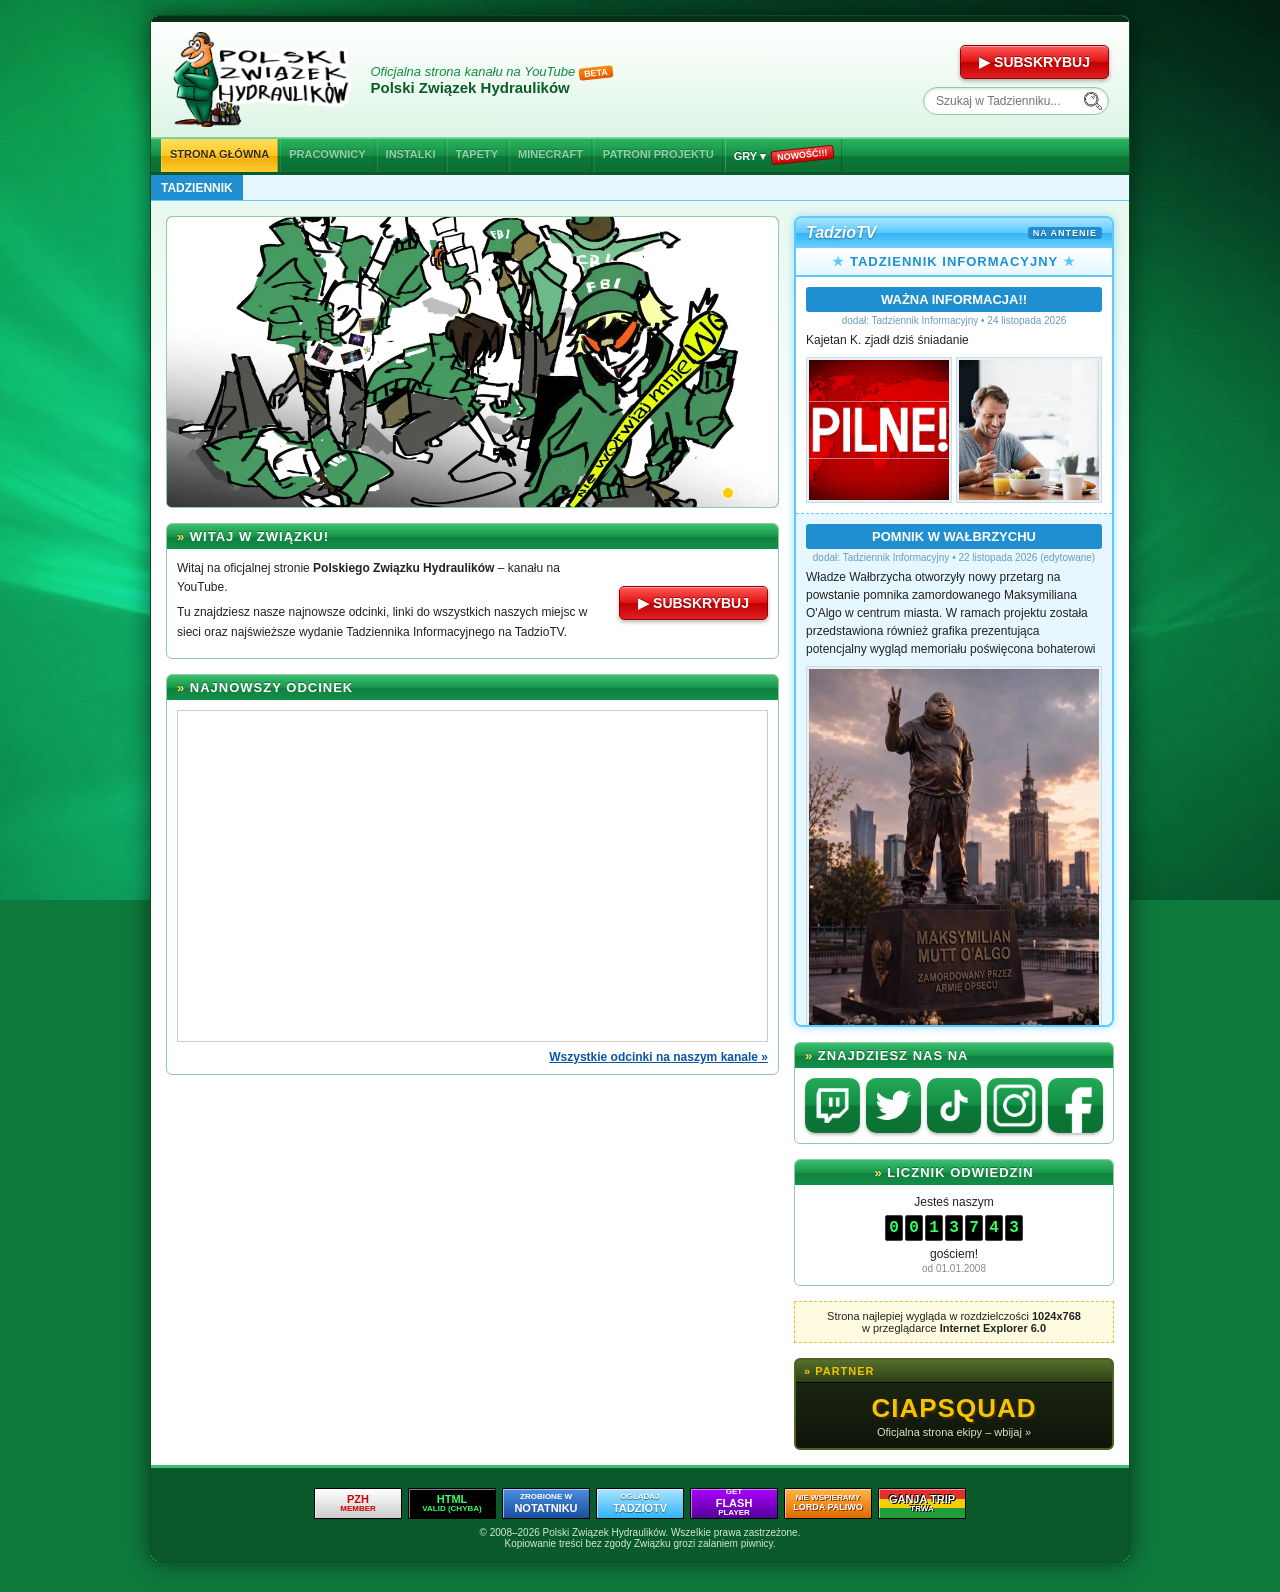
==== commit a8d8f8fa: "commiting once again" ====
--- a/index.html
+++ b/index.html
@@ -30,8 +30,6 @@
     </div>
   </header>
 
-  <!-- Przyciski z class="zablokowany" są tymczasowo wyłączone.
-       Żeby włączyć przycisk, usuń z niego: class="zablokowany" title="Wkrótce!" aria-disabled="true" tabindex="-1" -->
   <nav id="menu">
     <a href="index.html" class="aktywny">STRONA GŁÓWNA</a>
     <a href="pracownicy.html" class="zablokowany" title="Wkrótce!" aria-disabled="true" tabindex="-1">PRACOWNICY</a>
@@ -43,10 +41,6 @@
       <button type="button" class="menu-gry-przycisk">GRY ▾<span class="nowosc">NOWOŚĆ!!!</span></button>
       <div class="menu-gry-lista">
         <a href="niecik.html">CHLAŚNIJ NIECIKA</a>
-        <!-- UKRYTE NA RAZIE – żeby przywrócić, usuń znaczniki komentarza wokół tych dwóch linijek
-        <a href="angry.html">ANGRY NIECIK</a>
-        <a href="poprowadz.html">POPROWADŹ NIECIKA<span class="nowosc">NOWOŚĆ!!!</span></a>
-        -->
       </div>
     </div>
   </nav>
@@ -58,7 +52,6 @@
 
   <div id="tresc">
 
-    <!-- ================= GŁÓWNA KOLUMNA ================= -->
     <main id="glowna">
 
       <div class="ramka">
@@ -70,7 +63,6 @@
         </div>
       </div>
 
-      <!-- Panel Twitcha – pokazuje się sam, tylko gdy trwa transmisja -->
       <div class="ramka twitch" id="twitch-panel" hidden>
         <h2>Na żywo na Twitchu <span class="na-zywo">● LIVE</span></h2>
         <div class="srodek">
@@ -83,7 +75,6 @@
         <h2>Witaj w Związku!</h2>
         <div class="srodek powitanie">
           <div class="tekst">
-            <!-- TU NAPISZ KILKA ZDAŃ O KANALE -->
             <p>Witaj na oficjalnej stronie <b>Polskiego Związku Hydraulików</b> – kanału na YouTube.</p>
             <p>Tu znajdziesz nasze najnowsze odcinki, linki do wszystkich naszych miejsc w sieci oraz najświeższe wydanie Tadziennika Informacyjnego na TadzioTV.</p>
           </div>
@@ -94,8 +85,6 @@
       <div class="ramka">
         <h2>Najnowszy odcinek</h2>
         <div class="srodek">
-          <!-- Najnowszy film wstawia się sam: z filmy.json (automat), a jeśli go nie ma –
-               z playlisty "filmy z kanału" YouTube, która zawsze zaczyna się od najnowszego. -->
           <iframe class="odcinek-glowny" id="odcinek-glowny" loading="lazy" src="https://www.youtube.com/embed/videoseries?list=UULFUktYQ_61Mw5TWSnmMdpUmA" title="Najnowszy odcinek" allow="accelerometer; autoplay; clipboard-write; encrypted-media; gyroscope; picture-in-picture; web-share" referrerpolicy="strict-origin-when-cross-origin" allowfullscreen></iframe>
           <div class="tytul-odcinka" id="tytul-odcinka"></div>
           <div class="odcinki-male" id="odcinki-male"></div>
@@ -105,7 +94,6 @@
 
     </main>
 
-    <!-- ================= BOCZNA KOLUMNA ================= -->
     <aside id="boczna">
 
       <div class="tadziotv">
@@ -113,11 +101,6 @@
         <h3 class="tadziennik">TADZIENNIK INFORMACYJNY</h3>
         <div id="tadziennik-newsy">
 
-          <!--
-            Newsy wczytują się same z pliku newsy.json (robi go automat z Discorda).
-            Ten przykładowy news widać tylko wtedy, gdy newsy.json się nie wczyta
-            (np. przy otwieraniu strony dwuklikiem z dysku).
-          -->
           <article class="news">
             <h3>PRZYKŁADOWY NEWS</h3>
             <div class="info">dodał: Redakcja</div>
@@ -133,7 +116,6 @@
       <div class="ramka">
         <h2>Znajdziesz nas na</h2>
         <div class="srodek spolecznosc">
-          <!-- Kolejną ikonę dodasz, kopiując jedną linijkę <a ...> -->
           <a href="https://www.twitch.tv/zwiazekhydraulikow" target="_blank" rel="noopener" title="Twitch"><img src="ikona-twitch.png" alt="Twitch"></a>
           <a href="https://x.com/papciosoft" target="_blank" rel="noopener" title="X (Twitter)"><img src="ikona-x.png" alt="X (Twitter)"></a>
           <a href="https://www.tiktok.com/@papciosoft?lang=en-GB" target="_blank" rel="noopener" title="TikTok"><img src="ikona-tiktok.png" alt="TikTok"></a>
@@ -156,6 +138,11 @@
         Strona najlepiej wygląda w rozdzielczości <b>1024x768</b><br>
         w przeglądarce <b>Internet Explorer 6.0</b>
       </div>
+
+      <a class="ciap-box" href="https://www.ciapsquad.pl" target="_blank" rel="noopener">
+        <span class="ciap-naglowek">» PARTNER</span>
+        <span class="ciap-box-srodek"><b>CIAPSQUAD</b><span>Oficjalna strona ekipy – wbijaj »</span></span>
+      </a>
 
     </aside>
   </div>
@@ -176,23 +163,35 @@
 
 </div>
 
+<a class="ciap-baner" href="https://www.ciapsquad.pl" target="_blank" rel="noopener" title="CIAPSQUAD – strona partnerska">
+  <span class="ciap-naglowek">» PARTNER</span>
+  <span class="ciap-logo">CIAP<br>SQUAD</span>
+  <span class="ciap-opis">Oficjalna strona ekipy CIAPSQUAD</span>
+  <span class="ciap-lista">
+    <span>forum</span>
+    <span>galeria</span>
+    <span>memy</span>
+    <span>gry</span>
+  </span>
+  <span class="ciap-przycisk">wbijaj »</span>
+  <span class="ciap-adres">www.ciapsquad.pl</span>
+</a>
+
 <script src="wspolne.js"></script>
 <script>
-/* ---------- Tadziennik: wczytanie newsów z newsy.json ---------- */
 (function () {
   var kontener = document.getElementById('tadziennik-newsy');
 
   function element(tag, klasa, tekst) {
     var el = document.createElement(tag);
     if (klasa) el.className = klasa;
-    if (tekst) el.textContent = tekst; // textContent = bezpiecznie, bez wstrzykiwania HTML
+    if (tekst) el.textContent = tekst;
     return el;
   }
 
   function zbudujNews(n) {
     var art = element('article', 'news');
 
-    // najpierw tytuł, autor i tekst...
     art.appendChild(element('h3', '', n.tytul));
     var data = new Date(n.data).toLocaleDateString('pl-PL', { day: 'numeric', month: 'long', year: 'numeric' });
     art.appendChild(element('div', 'info', 'dodał: ' + n.autor + ' • ' + data + (n.edytowane ? ' (edytowane)' : '')));
@@ -201,7 +200,6 @@
       if (akapit) art.appendChild(element('p', '', akapit));
     });
 
-    // ...a pod nim zdjęcia: 0 = brak, 1 = jedno na całą szerokość, 2 = obok siebie
     var obrazki = (n.obrazki || []).slice(0, 2);
     if (obrazki.length) {
       var zdjecia = element('div', obrazki.length === 2 ? 'zdjecia dwa' : 'zdjecia');
@@ -226,18 +224,17 @@
     .then(function (newsy) {
       if (!Array.isArray(newsy)) return;
       kontener.querySelectorAll('.news').forEach(function (stary) { stary.remove(); });
-      if (!newsy.length) { // newsy.json jest pusty – zamiast lorem ipsum pokaż komunikat
+      if (!newsy.length) {
         var pusto = element('p', 'brak-newsow', 'Na razie brak wiadomości. Zajrzyj później!');
         kontener.appendChild(pusto);
         return;
       }
       newsy.forEach(function (n) { kontener.appendChild(zbudujNews(n)); });
-      filtruj(); // jeśli przyszliśmy z wyszukiwarki na podstronie
+      filtruj();
     })
-    .catch(function () { /* nie udało się wczytać – zostaje przykładowy news */ });
-})();
-
-/* ---------- Twitch: panel pokazuje się tylko w trakcie transmisji ---------- */
+    .catch(function () {  });
+})();
+
 (function () {
   var KANAL = 'zwiazekhydraulikow';
   var panel = document.getElementById('twitch-panel');
@@ -246,7 +243,7 @@
   function pokaz() {
     if (!panel.hidden) return;
     var iframe = document.createElement('iframe');
-    // Twitch wymaga podania domeny strony w parametrze "parent"
+
     iframe.src = 'https://player.twitch.tv/?channel=' + KANAL +
       '&parent=' + encodeURIComponent(location.hostname || 'localhost') + '&muted=true';
     iframe.title = 'Transmisja na żywo – Twitch';
@@ -256,28 +253,27 @@
   }
   function ukryj() {
     panel.hidden = true;
-    okno.textContent = ''; // usuwa odtwarzacz, żeby nie grał w tle
+    okno.textContent = '';
   }
   function sprawdz() {
-    // decapi.me odpowiada "... is offline" albo czasem trwania transmisji, np. "1 hour, 5 minutes"
+
     fetch('https://decapi.me/twitch/uptime/' + KANAL, { cache: 'no-store' })
       .then(function (odp) { return odp.text(); })
       .then(function (tekst) {
         var naZywo = /\d+\s+(second|minute|hour|day)/i.test(tekst) && !/offline|error/i.test(tekst);
         if (naZywo) pokaz(); else ukryj();
       })
-      .catch(function () { /* brak odpowiedzi – zostawiamy jak jest */ });
+      .catch(function () {  });
   }
   sprawdz();
-  setInterval(sprawdz, 2 * 60 * 1000); // sprawdza ponownie co 2 minuty
-})();
-
-/* ---------- Najnowszy odcinek: wczytanie z filmy.json (robi go automat) ---------- */
+  setInterval(sprawdz, 2 * 60 * 1000);
+})();
+
 (function () {
   fetch('filmy.json', { cache: 'no-cache' })
     .then(function (odp) { if (!odp.ok) throw new Error(odp.status); return odp.json(); })
     .then(function (filmy) {
-      if (!Array.isArray(filmy) || !filmy.length) return; // zostają filmy wpisane w HTML
+      if (!Array.isArray(filmy) || !filmy.length) return;
       var glowny = document.getElementById('odcinek-glowny');
       glowny.src = 'https://www.youtube.com/embed/' + encodeURIComponent(filmy[0].id);
       glowny.title = filmy[0].tytul;
@@ -296,10 +292,9 @@
         male.appendChild(iframe);
       });
     })
-    .catch(function () { /* brak filmy.json – zostają filmy wpisane w HTML */ });
-})();
-
-/* ---------- rotacja banera ---------- */
+    .catch(function () {  });
+})();
+
 (function () {
   var obrazki = document.querySelectorAll('#baner img');
   var kropki = document.querySelector('#baner .kropki');
@@ -320,11 +315,10 @@
   }
   pokaz(0);
   if (!window.matchMedia('(prefers-reduced-motion: reduce)').matches) {
-    setInterval(function () { pokaz((obecny + 1) % obrazki.length); }, 10000); // 10 sekund
-  }
-})();
-
-/* ---------- wyszukiwarka w Tadzienniku ---------- */
+    setInterval(function () { pokaz((obecny + 1) % obrazki.length); }, 10000);
+  }
+})();
+
 function filtruj() {
   var pole = document.getElementById('pole-szukaj');
   var brak = document.getElementById('brak-wynikow');
@@ -345,7 +339,7 @@
     filtruj();
     document.getElementById('tadziennik-newsy').scrollIntoView({ behavior: 'smooth' });
   });
-  // wyszukiwanie wysłane z podstrony (index.html?szukaj=...)
+
   var zAdresu = new URLSearchParams(location.search).get('szukaj');
   if (zAdresu) {
     pole.value = zAdresu;
--- a/style.css
+++ b/style.css
@@ -1,8 +1,4 @@
-/* Wspólne style wszystkich stron Polskiego Związku Hydraulików */
-/* =========================================================
-   POLSKI ZWIĄZEK HYDRAULIKÓW – oficjalna strona kanału
-   styl: "Web 2.0" ok. 2007. Kolory zmieniasz tutaj:
-   ========================================================= */
+
 :root {
   --zielony-ciemny: #0b5a2b;
   --zielony: #138a43;
@@ -12,11 +8,11 @@
   --tekst: #222;
   --link: #0a55a8;
   --czerwony: #d60000;
-  /* TadzioTV */
+
   --tadzio: #5cc8ff;
   --tadzio-jasny: #e6f7ff;
   --tadzio-ciemny: #1f8fd1;
-  /* Twitch */
+
   --twitch: #9146ff;
   --twitch-ciemny: #5c16c5;
 }
@@ -45,13 +41,11 @@
   overflow: hidden;
 }
 
-/* ---------- górny pasek ---------- */
 #gorny-pasek {
-  height: 6px;              /* sam ciemny pasek, bez tekstu */
+  height: 6px;
   background: #062f17;
 }
 
-/* ---------- nagłówek ---------- */
 #naglowek {
   display: flex;
   align-items: center;
@@ -83,7 +77,6 @@
 }
 #naglowek .prawa { display: flex; flex-direction: column; align-items: flex-end; gap: 8px; }
 
-/* szklany czerwony przycisk SUBSKRYBUJ */
 .subskrybuj {
   display: inline-block;
   padding: 8px 18px;
@@ -115,7 +108,6 @@
 #szukaj button { border: 0; padding: 0; background: none; cursor: pointer; }
 #szukaj img { width: 18px; height: 18px; display: block; }
 
-/* ---------- menu ---------- */
 #menu {
   display: flex;
   gap: 2px;
@@ -136,7 +128,7 @@
   border-left: 1px solid rgba(255,255,255,.2);
   border-right: 1px solid rgba(0,0,0,.2);
 }
-/* czerwona plakietka NOWOŚĆ!!! przy przycisku w menu */
+
 .nowosc {
   display: inline-block;
   margin-left: 5px;
@@ -154,14 +146,12 @@
 }
 @media (prefers-reduced-motion: reduce) { .nowosc { animation: none; } }
 
-/* tymczasowo wyłączone przyciski */
 #menu a:hover, #menu a.aktywny {
   background: linear-gradient(to bottom, #ffe066 0%, #ffc61a 50%, #f0a800 51%, #ffcc33 100%);
   color: #3a2a00;
   text-shadow: 0 1px 0 rgba(255,255,255,.6);
 }
 
-/* tymczasowo wyłączone przyciski (klasa "zablokowany") */
 #menu a.zablokowany,
 #menu a.zablokowany:hover {
   cursor: not-allowed;
@@ -171,7 +161,6 @@
   text-shadow: 0 -1px 0 rgba(0,0,0,.4);
 }
 
-/* ---------- przewijany pasek ---------- */
 #tasma {
   display: flex;
   align-items: center;
@@ -197,7 +186,6 @@
 #tasma:hover .pas span { animation-play-state: paused; }
 @keyframes przewijaj { to { transform: translateX(-100%); } }
 
-/* ---------- kolumny ---------- */
 #tresc {
   display: flex;
   gap: 15px;
@@ -207,7 +195,6 @@
 #glowna { flex: 1; min-width: 0; }
 #boczna { width: 320px; flex-shrink: 0; }
 
-/* ---------- ramki ---------- */
 .ramka {
   margin-bottom: 15px;
   background: #fff;
@@ -229,7 +216,6 @@
 .ramka > h2::before { content: "» "; color: #ffe066; }
 .ramka .srodek { padding: 10px; }
 
-/* ---------- baner ---------- */
 #baner { position: relative; height: 290px; background: #000; }
 #baner img {
   position: absolute; inset: 0;
@@ -248,19 +234,16 @@
 }
 #baner .kropki button.widoczny { background: #ffcc00; }
 
-/* ---------- powitanie ---------- */
 .powitanie { display: flex; gap: 15px; align-items: center; }
 .powitanie p { margin: 0 0 6px; line-height: 1.6; }
 .powitanie .tekst { flex: 1; }
 
-/* ---------- odcinki ---------- */
 .odcinek-glowny { aspect-ratio: 16 / 9; width: 100%; display: block; border: 1px solid #ccc; }
 .odcinki-male { display: grid; grid-template-columns: repeat(2, 1fr); gap: 10px; margin-top: 10px; }
 .odcinki-male:empty { display: none; }
 .odcinki-male iframe { width: 100%; aspect-ratio: 16 / 9; border: 1px solid #ccc; }
 .wiecej { margin-top: 8px; text-align: right; font-weight: bold; }
 
-/* ---------- Tadziennik Informacyjny (newsy) w przewijanym okienku ---------- */
 #tadziennik-newsy {
   max-height: 750px;
   overflow-y: auto;
@@ -281,7 +264,7 @@
 }
 .news:last-child { border-bottom: 0; }
 .news:nth-of-type(even) { background: var(--tadzio-jasny); }
-/* zdjęcia pod tekstem, jak na Discordzie: 1 zdjęcie = pełna szerokość, 2 = obok siebie */
+
 .news .zdjecia {
   display: grid;
   grid-template-columns: 1fr;
@@ -296,8 +279,8 @@
   padding: 2px;
 }
 .news .zdjecia img { display: block; width: 100%; height: auto; }
-.news .zdjecia:not(.dwa) img { max-height: 400px; object-fit: contain; } /* bardzo wysokie zdjęcie nie rozciąga newsa */
-.news .zdjecia.dwa img { aspect-ratio: 1 / 1; object-fit: cover; } /* dwa równe kafelki */
+.news .zdjecia:not(.dwa) img { max-height: 400px; object-fit: contain; }
+.news .zdjecia.dwa img { aspect-ratio: 1 / 1; object-fit: cover; }
 .news h3 {
   margin: 0 0 3px;
   padding: 5px;
@@ -320,7 +303,6 @@
 }
 .tytul-odcinka:empty { display: none; }
 
-/* ---------- Twitch – fioletowy panel transmisji ---------- */
 .ramka.twitch {
   border: 2px solid var(--twitch);
   box-shadow: 0 0 10px rgba(145,70,255,.5);
@@ -346,7 +328,6 @@
 @keyframes mrugaj-live { 50% { opacity: .4; } }
 .twitch-okno iframe { display: block; width: 100%; aspect-ratio: 16 / 9; border: 0; }
 
-/* ---------- TadzioTV – osobny, jasnoniebieski boks ---------- */
 .tadziotv {
   margin-bottom: 15px;
   background: var(--tadzio-jasny);
@@ -388,7 +369,6 @@
 }
 .tadziotv .tadziennik::before, .tadziotv .tadziennik::after { content: " ★ "; color: var(--tadzio); }
 
-/* ---------- boczne ---------- */
 .spolecznosc {
   display: grid;
   grid-template-columns: repeat(5, 1fr);
@@ -425,7 +405,6 @@
   border: 1px dashed #e0c040;
 }
 
-/* ---------- stopka ---------- */
 #stopka {
   padding: 12px 15px;
   font-size: 10px;
@@ -455,7 +434,6 @@
 .p6 big { font-size: 9px; }
 .p7 { background: linear-gradient(#e0302a 0 33%, #f5d000 33% 66%, #1f9e3a 66%); color: #fff; text-shadow: 1px 1px 0 #000, -1px -1px 0 #000; }
 
-/* ---------- telefon ---------- */
 @media (max-width: 1000px) {
   #strona { width: auto; margin: 0 8px; }
   #tresc, .powitanie { flex-direction: column; }
@@ -471,11 +449,6 @@
   #tasma .pas span { padding-left: 10px; }
 }
 
-/* =========================================================
-   PODSTRONY
-   ========================================================= */
-
-/* "Jesteś tutaj: ..." */
 .okruszki {
   margin-bottom: 10px;
   padding: 5px 10px;
@@ -490,7 +463,6 @@
 .wstep p { margin: 0 0 6px; line-height: 1.6; }
 .wstep p:last-child { margin-bottom: 0; }
 
-/* szklany zielony przycisk (POBIERZ, ZOSTAŃ PATRONEM itd.) */
 .przycisk {
   display: inline-block;
   padding: 6px 14px;
@@ -508,7 +480,6 @@
 }
 .przycisk:hover { filter: brightness(1.1); }
 
-/* ---------- PRACOWNICY: legitymacje ---------- */
 .legitymacje {
   display: grid;
   grid-template-columns: repeat(2, 1fr);
@@ -572,7 +543,6 @@
   transform: rotate(-15deg);
 }
 
-/* ---------- INSTALKI: lista plików do pobrania ---------- */
 .plik {
   display: flex;
   align-items: center;
@@ -601,7 +571,6 @@
 .plik p { margin: 0 0 3px; line-height: 1.5; }
 .plik .meta { font-size: 10px; color: #888; }
 
-/* ---------- TAPETY: galeria ---------- */
 .galeria {
   display: grid;
   grid-template-columns: repeat(3, 1fr);
@@ -629,7 +598,6 @@
 }
 .tapeta .rozdzielczosci { font-size: 10px; }
 
-/* ---------- MINECRAFT ---------- */
 .mapa-obraz {
   display: block;
   padding: 4px;
@@ -648,7 +616,6 @@
   border-radius: 50%;
 }
 
-/* ---------- PATRONI ---------- */
 .ramka.zloci > h2 { background: linear-gradient(to bottom, #ffe680 0%, #f5c400 50%, #d9a800 51%, #f0bd00 100%); color: #4a3500; text-shadow: 0 1px 0 rgba(255,255,255,.5); }
 .ramka.srebrni > h2 { background: linear-gradient(to bottom, #f4f4f4 0%, #c9c9c9 50%, #a9a9a9 51%, #c4c4c4 100%); color: #333; text-shadow: 0 1px 0 rgba(255,255,255,.6); }
 .ramka.brazowi > h2 { background: linear-gradient(to bottom, #f0b98a 0%, #c9783a 50%, #a85e26 51%, #c27236 100%); }
@@ -700,7 +667,6 @@
 
 .brak-newsow { margin: 0; padding: 20px 10px; text-align: center; color: #6a9cbd; font-style: italic; }
 
-/* ---------- MINECRAFT: wpis serwera jak na liście serwerów w grze ---------- */
 .mc-serwer {
   display: flex;
   align-items: center;
@@ -728,7 +694,6 @@
 .mc-prawa { align-self: flex-start; display: flex; align-items: center; gap: 6px; }
 .mc-gracze { color: #aaa; font-size: 13px; text-shadow: 2px 2px 0 #2a2a2a; }
 
-/* kreski sygnału */
 .mc-sygnal { display: flex; align-items: flex-end; gap: 1px; height: 14px; }
 .mc-sygnal i { display: block; width: 2px; background: #555; }
 .mc-sygnal i:nth-child(1) { height: 3px; }
@@ -760,7 +725,6 @@
 .mc-postacie-zajawka { display: flex; align-items: center; gap: 15px; }
 .mc-postacie-zajawka p { flex: 1; margin: 0; }
 
-/* ---------- LORE (boczna kolumna) – stara księga ---------- */
 .ramka.lore { border-color: #b38b4d; }
 .ramka.lore > h2 { background: linear-gradient(to bottom, #c99a5b 0%, #a0713a 50%, #8a5d2c 51%, #9c6a35 100%); }
 .ramka.lore .srodek {
@@ -781,7 +745,6 @@
   color: #8a1c1c;
 }
 
-/* ---------- POSTACIE FABULARNE ---------- */
 .galeria-postaci { display: grid; grid-template-columns: repeat(2, 1fr); gap: 12px; }
 .postac {
   display: flex;
@@ -811,7 +774,6 @@
   .mc-postacie-zajawka { flex-wrap: wrap; }
 }
 
-/* ---------- GRA: Chlaśnij Niecika (styl starej gry Flash) ---------- */
 .cn { user-select: none; -webkit-user-select: none; background: #121018; border-radius: 6px; overflow: hidden; }
 .cn-pasek { height: 34px; display: flex; align-items: center; justify-content: flex-end; padding: 0 10px; background: linear-gradient(#221c3a, #18142a); }
 .cn-muzyka {
@@ -916,7 +878,6 @@
 .cn-okazja.pokaz { animation: cn-okazja 2.6s ease-in-out forwards; }
 @keyframes cn-okazja { 0% { opacity: 0; } 25%, 75% { opacity: 1; } 100% { opacity: 0; } }
 
-/* pikselowy dymek */
 .cn-dymek {
   position: absolute;
   right: 150px;
@@ -994,7 +955,7 @@
   text-decoration: none;
 }
 .cn-podpis-lewy { left: 16px; }
-/* jak w oryginale: na wstępie tylko "Hosted by", potem tylko "więcej śmiesznych gier" */
+
 .cn-scena.na-wstepie .cn-podpis-prawy, .cn-scena:not(.na-wstepie) .cn-podpis-lewy { display: none; }
 .cn-podpis-prawy { right: 16px; }
 .cn-podpis-prawy:hover { text-decoration: underline; }
@@ -1005,7 +966,6 @@
   .cn-dymek { right: 120px; transform: scale(.8); transform-origin: top right; }
 }
 
-/* ---------- GRA: Angry Niecik ---------- */
 .an { user-select: none; -webkit-user-select: none; border: 2px solid #3e220a; border-radius: 6px; overflow: hidden; }
 .an-hud {
   display: flex;
@@ -1087,7 +1047,6 @@
   .an-gwiazdki { font-size: 32px; }
 }
 
-/* ---------- MENU: rozwijane GRY ---------- */
 #menu { position: relative; z-index: 20; }
 .menu-gry { position: relative; display: flex; }
 .menu-gry-przycisk {
@@ -1126,10 +1085,118 @@
 #menu .menu-gry-lista a { border: 0; border-bottom: 1px solid rgba(0,0,0,.15); padding: 8px 12px; }
 #menu .menu-gry-lista a:last-child { border-bottom: 0; }
 
-/* ---------- GRA: Poprowadź Niecika ---------- */
 .pn { user-select: none; -webkit-user-select: none; border: 2px solid #0b0f2e; border-radius: 6px; overflow: hidden; }
 .pn-hud { background: linear-gradient(#2b2f6b, #161a44); }
 .pn-hud button { background: #0b0f2e; border-color: #4a4f9a; }
 .pn-hud button:first-of-type { margin-left: auto; }
 .pn-sterowanie { font-size: 12px; color: #ffe066; }
 #pn-canvas { cursor: pointer; }
+
+.ciap-baner {
+  --ciap-zloto: #f5c400;
+  --ciap-oliwka: #3c4f1c;
+  position: fixed;
+  top: 120px;
+  left: calc(50% + 505px);
+  z-index: 15;
+  width: 140px;
+  display: flex;
+  flex-direction: column;
+  align-items: center;
+  gap: 8px;
+  padding: 0 0 12px;
+  font-family: Verdana, Tahoma, sans-serif;
+  text-align: center;
+  text-decoration: none;
+  color: #d8e2c0;
+  background: linear-gradient(#1f2a12, #0f150a);
+  border: 2px solid #4d6224;
+  border-radius: 6px;
+  box-shadow: 0 0 0 1px #000, 0 0 18px rgba(0,0,0,.6), inset 0 1px 0 rgba(255,255,255,.08);
+  transition: transform .15s, box-shadow .15s;
+}
+.ciap-baner:hover {
+  transform: translateY(-3px);
+  box-shadow: 0 0 0 1px #000, 0 0 22px rgba(245,196,0,.35), inset 0 1px 0 rgba(255,255,255,.08);
+}
+.ciap-naglowek {
+  align-self: stretch;
+  padding: 5px 8px;
+  font-size: 11px;
+  font-weight: bold;
+  letter-spacing: 1px;
+  text-align: left;
+  color: #f5c400;
+  background: linear-gradient(#55702a, #2f3f15);
+  border-bottom: 1px solid #000;
+}
+.ciap-logo {
+  margin-top: 4px;
+  font-family: Impact, "Arial Black", sans-serif;
+  font-size: 34px;
+  line-height: .95;
+  letter-spacing: 1px;
+  color: #f5c400;
+  background: linear-gradient(#fff1a0, #f5c400 45%, #b07a00);
+  -webkit-background-clip: text;
+  background-clip: text;
+  -webkit-text-fill-color: transparent;
+  filter: drop-shadow(2px 2px 0 #3a2800) drop-shadow(0 0 1px #000);
+}
+.ciap-opis { padding: 0 10px; font-size: 10px; line-height: 1.4; color: #b9c79a; }
+.ciap-lista {
+  align-self: stretch;
+  display: flex;
+  flex-direction: column;
+  gap: 4px;
+  padding: 0 10px;
+}
+.ciap-lista span {
+  padding: 4px 0;
+  font-size: 11px;
+  font-weight: bold;
+  color: #e8efd2;
+  background: linear-gradient(#55702a, #34461a);
+  border: 1px solid #1a240c;
+  border-radius: 3px;
+  box-shadow: inset 0 1px 0 rgba(255,255,255,.15);
+}
+.ciap-przycisk {
+  padding: 5px 14px;
+  font-size: 12px;
+  font-weight: bold;
+  color: #2a1d00;
+  background: linear-gradient(#ffe36a, #e0a800);
+  border: 1px solid #6b4a00;
+  border-radius: 4px;
+  box-shadow: inset 0 1px 0 rgba(255,255,255,.5);
+}
+.ciap-baner:hover .ciap-przycisk { filter: brightness(1.1); }
+.ciap-adres { font-size: 9px; color: #8fa06a; }
+
+/* wersja w bocznej kolumnie, gdy z boku strony nie ma miejsca */
+.ciap-box {
+  display: none;
+  margin-top: 15px;
+  text-decoration: none;
+  background: linear-gradient(#1f2a12, #0f150a);
+  border: 2px solid #4d6224;
+  border-radius: 6px;
+  overflow: hidden;
+}
+.ciap-box .ciap-naglowek { display: block; }
+.ciap-box-srodek { display: flex; flex-direction: column; gap: 2px; padding: 10px; text-align: center; }
+.ciap-box-srodek b {
+  font-family: Impact, "Arial Black", sans-serif;
+  font-size: 26px;
+  letter-spacing: 1px;
+  color: #f5c400;
+  text-shadow: 2px 2px 0 #3a2800;
+}
+.ciap-box-srodek span { font-size: 11px; color: #d8e2c0; }
+.ciap-box:hover b { color: #ffe36a; }
+
+@media (max-width: 1340px) {
+  .ciap-baner { display: none; }
+  .ciap-box { display: block; }
+}
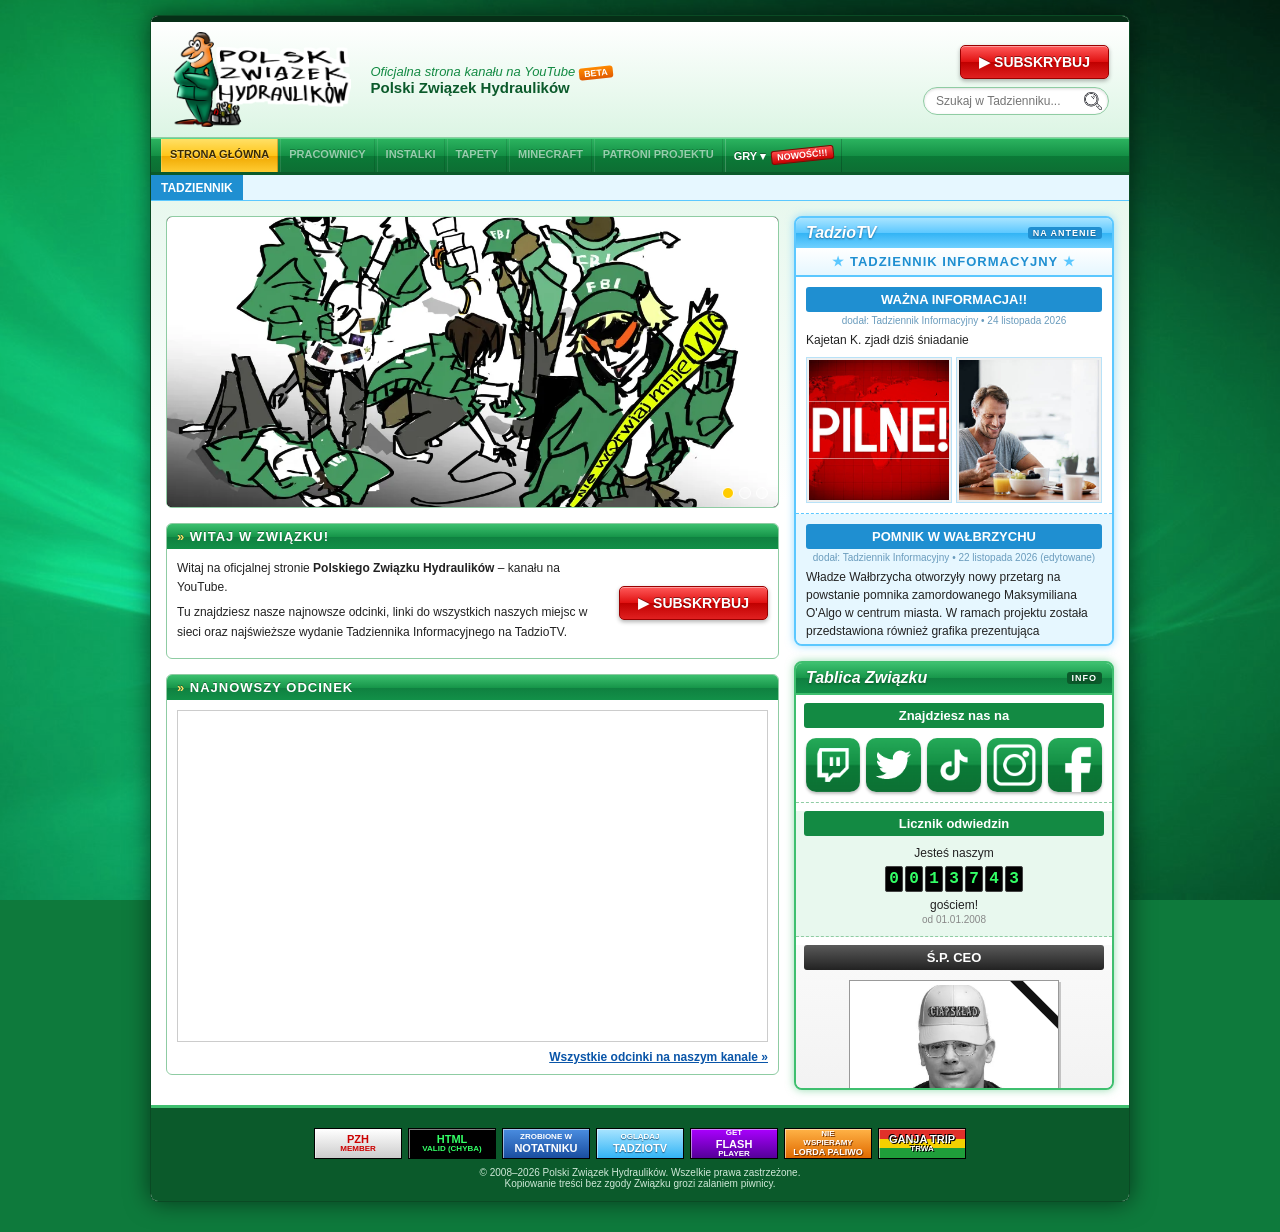
==== commit 77237808: "big big chungus" ====
--- a/index.html
+++ b/index.html
@@ -43,6 +43,8 @@
         <a href="niecik.html">CHLAŚNIJ NIECIKA</a>
       </div>
     </div>
+    <a href="brodman.html" id="menu-brodman" hidden>BRODMAN BLOG</a>
+    <a href="#" class="menu-strike" id="menu-strike" hidden>Dowiedz się więcej<br>o Strike Teamie</a>
   </nav>
 
   <div id="tasma">
@@ -54,7 +56,11 @@
 
     <main id="glowna">
 
-      <div class="ramka">
+      <div class="ramka ramka-baner" id="ramka-baner">
+        <div class="klawiatura" id="klawiatura" aria-hidden="true">
+          <div class="klawiatura-ekran"><span id="klawiatura-tekst"></span><span class="klawiatura-kursor">_</span></div>
+          <div class="klawiatura-klawisze" id="klawiatura-klawisze"></div>
+        </div>
         <div id="baner">
           <img src="baner.png" alt="Baner" class="widoczny">
           <img src="Screenshot_928.png" alt="Baner 2">
@@ -113,38 +119,64 @@
         <div id="brak-wynikow">Brak wiadomości pasujących do wyszukiwania :(</div>
       </div>
 
-      <div class="ramka">
-        <h2>Znajdziesz nas na</h2>
-        <div class="srodek spolecznosc">
-          <a href="https://www.twitch.tv/zwiazekhydraulikow" target="_blank" rel="noopener" title="Twitch"><img src="ikona-twitch.png" alt="Twitch"></a>
-          <a href="https://x.com/papciosoft" target="_blank" rel="noopener" title="X (Twitter)"><img src="ikona-x.png" alt="X (Twitter)"></a>
-          <a href="https://www.tiktok.com/@papciosoft?lang=en-GB" target="_blank" rel="noopener" title="TikTok"><img src="ikona-tiktok.png" alt="TikTok"></a>
-          <a href="https://www.instagram.com/polskizwiazekhydraulikow/" target="_blank" rel="noopener" title="Instagram"><img src="ikona-instagram.png" alt="Instagram"></a>
-          <a href="https://www.facebook.com/profile.php?id=61579178634518&amp;locale=pl_PL" target="_blank" rel="noopener" title="Facebook"><img src="ikona-facebook.png" alt="Facebook"></a>
+      <div class="info-box">
+        <h2>Tablica Związku <small>INFO</small></h2>
+        <div class="info-przewijane" id="info-przewijane">
+          <section class="info-sekcja">
+            <h3>Znajdziesz nas na</h3>
+            <div class="srodek spolecznosc">
+              <a href="https://www.twitch.tv/zwiazekhydraulikow" target="_blank" rel="noopener" title="Twitch"><img src="ikona-twitch.png" alt="Twitch"></a>
+              <a href="https://x.com/papciosoft" target="_blank" rel="noopener" title="X (Twitter)"><img src="ikona-x.png" alt="X (Twitter)"></a>
+              <a href="https://www.tiktok.com/@papciosoft?lang=en-GB" target="_blank" rel="noopener" title="TikTok"><img src="ikona-tiktok.png" alt="TikTok"></a>
+              <a href="https://www.instagram.com/polskizwiazekhydraulikow/" target="_blank" rel="noopener" title="Instagram"><img src="ikona-instagram.png" alt="Instagram"></a>
+              <a href="https://www.facebook.com/profile.php?id=61579178634518&amp;locale=pl_PL" target="_blank" rel="noopener" title="Facebook"><img src="ikona-facebook.png" alt="Facebook"></a>
+            </div>
+          </section>
+
+          <section class="info-sekcja" id="licznik">
+            <h3>Licznik odwiedzin</h3>
+            <div class="srodek">
+              Jesteś naszym<br>
+              <div class="cyfry" id="cyfry"></div><br>
+              gościem!<br>
+              <small>od 01.01.2008</small>
+            </div>
+          </section>
+
+          <section class="info-sekcja ceo">
+            <h3>Ś.P. CEO</h3>
+            <div class="srodek">
+              <div class="ceo-zdjecie"><img src="ciap-ceo.jpg" alt="Ś.P. Ciap Sweeney" loading="lazy"></div>
+              <div class="ceo-imie">Ś.P. Ciap Sweeney</div>
+              <div class="ceo-funkcja">CEO CIAPSQUADU</div>
+              <p class="ceo-cytat">„Na zawsze w naszych sercach i na naszym serwerze”</p>
+            </div>
+          </section>
+
+          <div class="uwaga">
+            Strona najlepiej wygląda w rozdzielczości <b>1024x768</b><br>
+            w przeglądarce <b>Internet Explorer 6.0</b>
+          </div>
+
+          <a class="ciap-box" href="https://www.ciapsquad.pl" target="_blank" rel="noopener">
+            <span class="ciap-naglowek">» PARTNER</span>
+            <span class="ciap-box-srodek"><b>CIAPSQUAD</b><span>Oficjalna strona ekipy – wbijaj »</span></span>
+          </a>
+
         </div>
       </div>
-
-      <div class="ramka" id="licznik">
-        <h2>Licznik odwiedzin</h2>
-        <div class="srodek">
-          Jesteś naszym<br>
-          <div class="cyfry" id="cyfry"></div><br>
-          gościem!<br>
-          <small>od 01.01.2008</small>
-        </div>
-      </div>
-
-      <div class="uwaga">
-        Strona najlepiej wygląda w rozdzielczości <b>1024x768</b><br>
-        w przeglądarce <b>Internet Explorer 6.0</b>
-      </div>
-
-      <a class="ciap-box" href="https://www.ciapsquad.pl" target="_blank" rel="noopener">
-        <span class="ciap-naglowek">» PARTNER</span>
-        <span class="ciap-box-srodek"><b>CIAPSQUAD</b><span>Oficjalna strona ekipy – wbijaj »</span></span>
-      </a>
-
     </aside>
+  </div>
+
+  <div id="szacunek" hidden>
+    <div class="kalkulator" id="kalkulator">
+      <p class="kalkulator-ekran" id="kalkulator-ekran">WYNIK</p>
+      <button type="button">1</button><button type="button">2</button><button type="button">3</button><button type="button">4</button><button type="button">5</button><button type="button">6</button><button type="button">7</button><button type="button">8</button><button type="button">9</button><button type="button">0</button><button type="button">+</button><button type="button">-</button><button type="button">*</button><button type="button">/</button><button type="button" class="kalkulator-kajti"><img height="40" width="40" src="kajti.png" alt=""></button>
+      <button type="button" class="kalkulator-rowna">=</button><button type="button" class="kalkulator-c">C</button>
+    </div>
+    <img id="szacunek-przycisk" src="przycisk-on.png" alt="RESPECT BUTTON" draggable="false">
+    <div class="szacunek-licznik">Naciśnięć: <span id="szacunek-ile">0</span></div>
+    <audio id="szacunek-dzwiek" src="szczerze.mp3" preload="none"></audio>
   </div>
 
   <footer id="stopka">
@@ -154,8 +186,8 @@
       <div class="plakietka p3">zrobione w<big>Notatniku</big></div>
       <div class="plakietka p4">oglądaj<big>TadzioTV</big></div>
       <div class="plakietka p5">get<big>Flash</big>player</div>
-      <div class="plakietka p6">nie wspieramy<big>LORDA PALIWO</big></div>
-      <div class="plakietka p7"><big>GANJA TRIP</big>trwa</div>
+      <div class="plakietka p6"><span class="pk">nie </span>wspieramy<big>LORDA PALIWO</big></div>
+      <div class="plakietka p7" id="p7"><big>GANJA TRIP</big>trwa</div>
     </div>
     &copy; 2008–<span id="rok">2026</span> Polski Związek Hydraulików. Wszelkie prawa zastrzeżone.<br>
     Kopiowanie treści bez zgody Związku grozi zalaniem piwnicy.
@@ -167,18 +199,75 @@
   <span class="ciap-naglowek">» PARTNER</span>
   <span class="ciap-logo">CIAP<br>SQUAD</span>
   <span class="ciap-opis">Oficjalna strona ekipy CIAPSQUAD</span>
-  <span class="ciap-lista">
-    <span>forum</span>
-    <span>galeria</span>
-    <span>memy</span>
-    <span>gry</span>
-  </span>
   <span class="ciap-przycisk">wbijaj »</span>
   <span class="ciap-adres">www.ciapsquad.pl</span>
 </a>
 
+
+<div class="domofon" id="domofon" aria-hidden="true">
+  <div class="domofon-wneka"></div>
+  <div class="domofon-panel" id="domofon-panel">
+    <div class="domofon-szyld">PZH · DOMOFON</div>
+    <div class="domofon-ekran"><span id="domofon-tekst"></span></div>
+    <div class="domofon-klawisze"><button type="button" data-k="1">1</button><button type="button" data-k="2">2</button><button type="button" data-k="3">3</button><button type="button" data-k="4">4</button><button type="button" data-k="5">5</button><button type="button" data-k="6">6</button><button type="button" data-k="7">7</button><button type="button" data-k="8">8</button><button type="button" data-k="9">9</button><button type="button" data-k="*">*</button><button type="button" data-k="0">0</button><button type="button" data-k="#">#</button></div>
+    <div class="domofon-stopka"><span class="domofon-dioda" id="domofon-dioda"></span>mod. ZH-2008</div>
+  </div>
+  <div class="domofon-cien"></div>
+  <div class="domofon-oslona" id="domofon-oslona">
+    <svg class="domofon-rysy" viewBox="0 0 150 250" preserveAspectRatio="none">
+      <path class="r1" d="M118 0 L112 22 L120 38 L106 61"/>
+      <path class="r2" d="M106 61 L84 70 L78 96 L60 104 M84 70 L98 88"/>
+      <path class="r3" d="M60 104 L34 118 L40 142 L18 160 M40 142 L62 150 L66 176"/>
+      <path class="r4" d="M66 176 L52 198 L58 222 L44 250 M18 160 L0 168 M58 222 L80 236"/>
+    </svg>
+  </div>
+</div>
+
+<div class="schowek" id="schowek" aria-hidden="true">
+  <div class="domofon-wneka"></div>
+  <div class="schowek-korek">
+    <button type="button" class="schowek-kartka" id="schowek-kartka" tabindex="-1" aria-label="Karteczka – kliknij, żeby przeczytać">
+      <span class="pinezka"></span>
+      <span class="schowek-bazgroly">zapytaj o…</span>
+    </button>
+  </div>
+  <div class="domofon-cien"></div>
+  <div class="domofon-oslona" id="schowek-oslona">
+    <svg class="domofon-rysy" viewBox="0 0 150 250" preserveAspectRatio="none">
+      <path class="r1" d="M30 0 L38 24 L28 40 L44 62"/>
+      <path class="r2" d="M44 62 L68 72 L72 98 L92 106 M68 72 L54 90"/>
+      <path class="r3" d="M92 106 L116 120 L110 144 L132 162 M110 144 L88 152 L84 178"/>
+      <path class="r4" d="M84 178 L98 200 L92 224 L106 250 M132 162 L150 170 M92 224 L70 238"/>
+    </svg>
+  </div>
+</div>
+
+<div class="kartka-pelna" id="kartka-pelna" hidden>
+  <div class="kartka-duza">
+    <span class="pinezka"></span>
+    <p>zapytaj o<br><b>Strike Team Dr.&nbsp;Oetkera</b></p>
+    <img class="stdro-logo" src="stdro-logo.png" alt="Logo STDRO">  </div>
+</div>
+
+<div class="gula" id="gula" hidden>
+  <div class="gula-napis">SALUT GULA</div>
+  <img class="gula-gif" id="gula-gif" src="salut-1.gif" alt="Salut" title="Kliknij, żeby zmienić" draggable="false">
+  <button type="button" class="gula-wroc" id="gula-wroc">▲ podnieś stronę</button>
+</div>
+
+<div class="materacci" id="materacci" hidden>
+  <video class="materacci-film" id="materacci-film" src="materacci.mp4" playsinline preload="none" disablepictureinpicture controlslist="nodownload noplaybackrate noremoteplayback"></video>
+</div>
+
 <script src="wspolne.js"></script>
 <script>
+function _z(s) {
+  s = 'pzh:' + s;
+  var a = 0x811c9dc5;
+  for (var i = 0; i < s.length; i++) { a ^= s.charCodeAt(i); a = Math.imul(a, 16777619) >>> 0; }
+  return a.toString(36);
+}
+function _zk(bufor, dl, cel) { return bufor.length >= dl && _z(bufor.slice(-dl)) === cel; }
 (function () {
   var kontener = document.getElementById('tadziennik-newsy');
 
@@ -347,6 +436,644 @@
     document.getElementById('tadziennik-newsy').scrollIntoView();
   }
 })();
+
+(function () {
+  var wpisane = '';
+  var nakladka = document.getElementById('materacci');
+  var film = document.getElementById('materacci-film');
+  var trwa = false;
+
+  function start() {
+    if (trwa) return;
+    trwa = true;
+    nakladka.hidden = false;
+    document.body.classList.add('materacci-trwa');
+    if (document.activeElement) document.activeElement.blur();
+    film.currentTime = 0;
+    film.play().catch(function () {
+      film.muted = true;
+      film.play().catch(koniec);
+    });
+  }
+
+  function koniec() {
+    trwa = false;
+    film.pause();
+    film.muted = false;
+    nakladka.hidden = true;
+    document.body.classList.remove('materacci-trwa');
+  }
+
+  document.addEventListener('keydown', function (e) {
+    if (trwa) {
+      if (e.key !== 'F5' && !(e.ctrlKey && e.key.toLowerCase() === 'r')) e.preventDefault();
+      return;
+    }
+    if (!e.key || e.key.length !== 1) return;
+    wpisane = (wpisane + e.key.toUpperCase()).slice(-12);
+    if (_zk(wpisane, 9, '1hddo32')) { wpisane = ''; start(); }
+  }, true);
+
+  window.pzhMateracci = start;
+  film.addEventListener('ended', koniec);
+  film.addEventListener('error', koniec);
+  film.addEventListener('pause', function () {
+    setTimeout(function () {
+      var prawieKoniec = film.duration && film.currentTime >= film.duration - 0.5;
+      if (trwa && !film.ended && !prawieKoniec) film.play().catch(function () {});
+      else if (trwa && prawieKoniec) koniec();
+    }, 100);
+  });
+  nakladka.addEventListener('contextmenu', function (e) { e.preventDefault(); });
+  nakladka.addEventListener('click', function (e) { e.preventDefault(); });
+})();
+(function () {
+  var wpisane = '';
+  var aktywny = false;
+  var zgoda = false;
+  var pk = document.querySelector('.p6 .pk');
+  var pkn = 0;
+  if (pk) pk.addEventListener('click', function () {
+    pkn++;
+    pk.setAttribute('data-n', pkn);
+    if (pkn < 5) return;
+    pk.remove();
+    zgoda = true;
+  });
+  var zmiany = [];
+  var dodane = [];
+  var tytul = document.title;
+
+  function el(tag, klasa, html) {
+    var e = document.createElement(tag);
+    if (klasa) e.className = klasa;
+    if (html) e.innerHTML = html;
+    return e;
+  }
+  function podmien(cel, html) {
+    if (!cel) return;
+    zmiany.push([cel, cel.innerHTML]);
+    cel.innerHTML = html;
+  }
+  function dodaj(e, gdzie, przed) {
+    if (przed) gdzie.parentNode.insertBefore(e, gdzie);
+    else gdzie.appendChild(e);
+    dodane.push(e);
+    return e;
+  }
+
+  function przejmij() {
+    aktywny = true;
+    document.title = ':: STRONA PRZEJĘTA :: LORD PALIWO ::';
+    document.body.classList.add('paliwo', 'paliwo-wstrzas');
+    setTimeout(function () { document.body.classList.remove('paliwo-wstrzas'); }, 800);
+
+    var intro = el('div', 'paliwo-intro', '<img src="lord-paliwo.png" alt="Lord Paliwo"><big>Strona przejęta!</big><small>OD TERAZ RZĄDZI LORD PALIWO</small>');
+    document.body.appendChild(intro);
+    function zamknijIntro() {
+      if (!intro.parentNode) return;
+      intro.classList.add('znika');
+      setTimeout(function () { intro.remove(); }, 500);
+    }
+    intro.addEventListener('click', zamknijIntro);
+    setTimeout(zamknijIntro, 2600);
+
+    var naglowek = document.getElementById('naglowek');
+    dodaj(el('a', 'paliwo-logo', '<img class="paliwo-ikona" src="lord-ikona.png" alt=""><b>Lord<br>Paliwo</b>'), naglowek.querySelector('.slogan'), true).href = 'index.html';
+    podmien(naglowek.querySelector('.slogan'), 'Ta strona należy teraz do mnie<span class="wersja-beta">95</span><br><b>Lord Paliwo Industries</b>');
+    document.querySelectorAll('.subskrybuj').forEach(function (s) { podmien(s, 'ZATANKUJ SUBA'); });
+    podmien(document.querySelector('#menu a.aktywny'), 'MOJA STRONA');
+
+    var tasma = el('div', '', '<div class="etykieta">KOMUNIKAT LORDA</div><div class="pas"><span>Wszystkie rury należą teraz do mnie +++ Ceny na stacjach ustalam JA +++ Hydraulicy, odłóżcie klucze francuskie +++ Związek został znacjonalizowany +++ Kto zna sposób, ten mnie przegoni... jeśli się odważy</span></div>');
+    tasma.id = 'paliwo-tasma';
+    dodaj(tasma, document.getElementById('tresc'), true);
+
+    var baner = el('div', 'paliwo-baner', '<div class="tekst"><big>Teraz ja tu rządzę</big><span>Hydraulicy zostali odcięci od dopływu. Każda kropla należy do Lorda.</span></div><img src="lord-paliwo.png" alt="Lord Paliwo">');
+    dodaj(baner, document.getElementById('baner'));
+
+    var powitanie = document.querySelector('.powitanie');
+    podmien(powitanie.closest('.ramka').querySelector('h2'), 'Witaj w MOIM Związku!');
+    podmien(powitanie.querySelector('.tekst'), '<p>Ta strona należała kiedyś do <b>Polskiego Związku Hydraulików</b>. Kiedyś.</p><p>Teraz wszystkie rury, zawory i odcinki są własnością <b>Lorda Paliwo</b>. Tylko TadzioTV jeszcze stawia opór. Na razie.</p>');
+    podmien(document.querySelector('#odcinek-glowny').closest('.ramka').querySelector('h2'), 'Skonfiskowany odcinek');
+    podmien(document.querySelector('.spolecznosc').closest('.info-sekcja').querySelector('h3'), 'Przejęte konta');
+    podmien(document.querySelector('#licznik h3'), 'Licznik spalonych');
+    podmien(document.querySelector('#licznik small'), 'od przejęcia strony');
+    podmien(document.querySelector('.uwaga'), 'Strona najlepiej płonie w rozdzielczości <b>1024x768</b><br>na benzynie <b>95 bezołowiowej</b>');
+    podmien(document.querySelector('.p6'), 'wspieramy<big>LORDA PALIWO</big>');
+
+    dodaj(el('div', 'paliwo-ogien'), document.body);
+    for (var i = 0; i < 24; i++) {
+      var iskra = el('span', 'iskra');
+      iskra.style.left = Math.random() * 100 + 'vw';
+      iskra.style.animationDelay = (-Math.random() * 4) + 's';
+      iskra.style.animationDuration = (3 + Math.random() * 3) + 's';
+      dodaj(iskra, document.body);
+    }
+  }
+
+  function oddaj() {
+    aktywny = false;
+    document.title = tytul;
+    document.body.classList.remove('paliwo');
+    zmiany.reverse().forEach(function (z) { z[0].innerHTML = z[1]; });
+    zmiany = [];
+    dodane.forEach(function (e) { e.remove(); });
+    dodane = [];
+    var info = el('div', 'paliwo-komunikat', 'Lord Paliwo się wycofał... na razie.');
+    document.body.appendChild(info);
+    setTimeout(function () { info.style.opacity = '0'; }, 2200);
+    setTimeout(function () { info.remove(); }, 2900);
+  }
+
+  window.pzhPaliwo = function () { if (aktywny) oddaj(); else przejmij(); };
+
+  document.addEventListener('keydown', function (e) {
+    if (document.body.classList.contains('materacci-trwa')) return;
+    var t = e.target;
+    if (t && (t.tagName === 'INPUT' || t.tagName === 'TEXTAREA' || t.isContentEditable)) return;
+    if (!e.key || e.key.length !== 1) return;
+    wpisane = (wpisane + e.key.toUpperCase()).slice(-12);
+    if ((zgoda || aktywny) && _zk(wpisane, 6, 'bsf2jz')) {
+      wpisane = '';
+      if (aktywny) oddaj(); else przejmij();
+    }
+  });
+})();
+(function () {
+  var p7 = document.getElementById('p7');
+  if (!p7) return;
+  var muzyka = new Audio('ganja.mp3');
+  muzyka.preload = 'none';
+  muzyka.addEventListener('ended', function () { p7.classList.remove('gra'); });
+  p7.addEventListener('click', function () {
+    if (muzyka.paused) {
+      muzyka.currentTime = 0;
+      muzyka.play().then(function () { p7.classList.add('gra'); }).catch(function () {});
+    } else {
+      muzyka.pause();
+      p7.classList.remove('gra');
+    }
+  });
+})();
+(function () {
+  var DUZY = 'perfect-order.webp', MALY = 'perfect-order-srodek.png';
+  var wlaczone = false, obs;
+  function nasze(s) { return s === DUZY || s === MALY; }
+  function podmien(img) {
+    var s = img.getAttribute('src') || '';
+    if (img.dataset.po !== undefined && nasze(s)) return;
+    img.dataset.po = s;
+    if (img.getAttribute('srcset')) { img.dataset.pos = img.getAttribute('srcset'); img.removeAttribute('srcset'); }
+    if (!img.dataset.pom) {
+      var r = img.getBoundingClientRect();
+      img.dataset.pom = (r.width < 300 || r.height < 200) ? 'm' : 'd';
+    }
+    img.classList.add('po-zdjecie');
+    img.setAttribute('src', img.dataset.pom === 'm' ? MALY : DUZY);
+  }
+  function przywroc(img) {
+    img.setAttribute('src', img.dataset.po);
+    if (img.dataset.pos) img.setAttribute('srcset', img.dataset.pos);
+    delete img.dataset.po; delete img.dataset.pos; delete img.dataset.pom;
+    img.classList.remove('po-zdjecie');
+  }
+  window.pzhPO = function () {
+    wlaczone = !wlaczone;
+    if (wlaczone) {
+      document.querySelectorAll('img').forEach(podmien);
+      obs = new MutationObserver(function (lista) {
+        lista.forEach(function (m) {
+          if (m.type === 'attributes') {
+            if (m.target.tagName === 'IMG' && !nasze(m.target.getAttribute('src') || '')) podmien(m.target);
+            return;
+          }
+          m.addedNodes.forEach(function (n) {
+            if (n.nodeType !== 1) return;
+            if (n.tagName === 'IMG') podmien(n);
+            else n.querySelectorAll('img').forEach(podmien);
+          });
+        });
+      });
+      obs.observe(document.documentElement, { childList: true, subtree: true, attributes: true, attributeFilter: ['src'] });
+    } else {
+      obs.disconnect();
+      document.querySelectorAll('img[data-po]').forEach(przywroc);
+    }
+  };
+})();
+function pzhOslona(kontener, oslona, poOderwaniu) {
+  var tlo = new Image();
+  var tloUrl = (getComputedStyle(document.body).backgroundImage.match(/url\(["']?([^"')]+)["']?\)/) || [])[1];
+  /* normalnie osłona ma tło "fixed" z CSS (zgrywa się z tłem przy przewijaniu);
+     na czas animacji przypinamy je na sztywno do aktualnej pozycji */
+  function puszczaj() {
+    if (!oslona.isConnected || oslona.classList.contains('spada')) return;
+    oslona.style.backgroundImage = oslona.style.backgroundAttachment = oslona.style.backgroundSize = oslona.style.backgroundPosition = '';
+  }
+  function dopasuj() {
+    if (!oslona.isConnected || !tlo.naturalWidth || oslona.classList.contains('spada')) return;
+    var vw = document.documentElement.clientWidth, vh = window.innerHeight;
+    var skala = Math.max(vw / tlo.naturalWidth, vh / tlo.naturalHeight);
+    var w = tlo.naturalWidth * skala, h = tlo.naturalHeight * skala;
+    var r = kontener.getBoundingClientRect();
+    oslona.style.backgroundImage = 'url("' + tloUrl + '")';
+    oslona.style.backgroundAttachment = 'scroll';
+    oslona.style.backgroundSize = w + 'px ' + h + 'px';
+    oslona.style.backgroundPosition = ((vw - w) / 2 - r.left) + 'px ' + ((vh - h) / 2 - r.top) + 'px';
+  }
+  if (tloUrl) tlo.src = tloUrl;
+  document.addEventListener('pzh-zamroz', dopasuj);
+  document.addEventListener('pzh-odmroz', puszczaj);
+
+  var stukniecia = 0, reset;
+  oslona.addEventListener('click', function () {
+    if (oslona.classList.contains('spada')) return;
+    stukniecia++;
+    oslona.setAttribute('data-rysy', stukniecia);
+    clearTimeout(reset);
+    if (stukniecia >= 5) { oderwij(); return; }
+    reset = setTimeout(function () { stukniecia = 0; oslona.removeAttribute('data-rysy'); }, 1800);
+  });
+
+  function oderwij() {
+    dopasuj();
+    oslona.classList.add('spada');
+    oslona.addEventListener('animationend', function () {
+      oslona.remove();
+      poOderwaniu();
+      setTimeout(function () { kontener.classList.add('gotowy'); }, 900);
+    }, { once: true });
+  }
+}
+(function () {
+  var domofon = document.getElementById('domofon');
+  if (!domofon) return;
+  var oslona = document.getElementById('domofon-oslona');
+  var panel = document.getElementById('domofon-panel');
+  var tekst = document.getElementById('domofon-tekst');
+  var dioda = document.getElementById('domofon-dioda');
+  var KODY = {
+    '1exbb1v': function () { if (window.pzhMateracci) window.pzhMateracci(); },
+    '16q88zq': function () { if (window.pzhPaliwo) window.pzhPaliwo(); },
+    '17hhkyl': function () { if (window.pzhSzacunek) window.pzhSzacunek(); },
+    'liqpx4': function () { if (window.pzhGula) window.pzhGula(); },
+    't9o6b1': function () { if (window.pzhKlawiatura) window.pzhKlawiatura(); }
+  };
+  var NISKO = ['1ij3rd4', '1hz4jz6', '1ct8386', 'nq5kd9'];
+  var MAKS = 10;
+
+  pzhOslona(domofon, oslona, function () {
+    domofon.setAttribute('aria-hidden', 'false');
+    panel.classList.add('wlaczony');
+    pokaz('WPISZ KOD');
+  });
+
+  var wpis = '', blokada = false, czyszczenie;
+  var ekran = tekst.parentNode;
+  /* pokazuje tekst na wyświetlaczu; za długi przewija się jak na pasku – zwraca czas jednego przejazdu (ms) */
+  function pokaz(t, klasa) {
+    tekst.textContent = t;
+    tekst.className = klasa || '';
+    ekran.classList.remove('przewija');
+    var szer = ekran.clientWidth - 12, dl = tekst.offsetWidth;
+    if (dl <= szer) return 0;
+    var czas = (szer + dl) / 70 * 1000;
+    tekst.style.setProperty('--od', szer + 'px');
+    tekst.style.setProperty('--do', -dl + 'px');
+    tekst.style.animationDuration = czas + 'ms';
+    ekran.classList.add('przewija');
+    return czas;
+  }
+
+  var audio;
+  var DTMF = { '1': [697, 1209], '2': [697, 1336], '3': [697, 1477], '4': [770, 1209], '5': [770, 1336], '6': [770, 1477], '7': [852, 1209], '8': [852, 1336], '9': [852, 1477], '*': [941, 1209], '0': [941, 1336], '#': [941, 1477] };
+  function pisk(czestotliwosci, czas) {
+    try {
+      audio = audio || new (window.AudioContext || window.webkitAudioContext)();
+      var g = audio.createGain();
+      g.gain.value = 0.06;
+      g.connect(audio.destination);
+      czestotliwosci.forEach(function (f) {
+        var o = audio.createOscillator();
+        o.frequency.value = f;
+        o.connect(g);
+        o.start();
+        o.stop(audio.currentTime + czas);
+      });
+    } catch (e) {}
+  }
+
+  function wynik(rodzaj) {
+    blokada = true;
+    var czas;
+    if (rodzaj === 'ok') {
+      dioda.className = 'domofon-dioda zielona';
+      czas = Math.max(1200, pokaz('GINTAMA SIEMA!', 'ok'));
+      pisk([880, 1320], 0.35);
+    } else if (rodzaj === 'nisko') {
+      dioda.className = 'domofon-dioda zolta';
+      czas = Math.max(1800, pokaz('NAPRAWDĘ? TAK NISKO?', 'nisko'));
+      pisk([300, 240], 0.6);
+    } else {
+      dioda.className = 'domofon-dioda czerwona';
+      czas = Math.max(1400, pokaz('BŁĘDNY KOD', 'zle'));
+      pisk([180], 0.5);
+    }
+    var kod = wpis;
+    wpis = '';
+    setTimeout(function () {
+      blokada = false;
+      dioda.className = 'domofon-dioda';
+      pokaz('WPISZ KOD');
+      if (rodzaj === 'ok') KODY[_z(kod)]();
+    }, czas);
+  }
+
+  panel.querySelector('.domofon-klawisze').addEventListener('click', function (e) {
+    var b = e.target.closest('button');
+    if (!b || blokada || !panel.classList.contains('wlaczony')) return;
+    var k = b.dataset.k;
+    pisk(DTMF[k], 0.12);
+    clearTimeout(czyszczenie);
+    if (k === '*') { wpis = ''; pokaz('WPISZ KOD'); return; }
+    if (k === '#') {
+      if (wpis) wynik(Object.prototype.hasOwnProperty.call(KODY, _z(wpis)) ? 'ok' : NISKO.indexOf(_z(wpis)) !== -1 ? 'nisko' : 'zle');
+      return;
+    }
+    if (wpis.length >= MAKS) return;
+    wpis += k;
+    pokaz(wpis);
+    czyszczenie = setTimeout(function () { wpis = ''; pokaz('WPISZ KOD'); }, 20000);
+  });
+})();
+(function () {
+  var sekcja = document.getElementById('szacunek');
+  var tresc = document.getElementById('tresc');
+  var przycisk = document.getElementById('szacunek-przycisk');
+  var dzwiek = document.getElementById('szacunek-dzwiek');
+  var ile = document.getElementById('szacunek-ile');
+  var KLUCZ = 'pzh-szacunek';
+  var licznik = 0;
+  try { licznik = parseInt(localStorage.getItem(KLUCZ), 10) || 0; } catch (e) {}
+  ile.textContent = licznik;
+  new Image().src = 'przycisk-off.png';
+
+  window.pzhSzacunek = function () {
+    var wlacz = sekcja.hidden;
+    sekcja.hidden = !wlacz;
+    tresc.hidden = wlacz;
+    if (wlacz) dzwiek.load();
+    window.scrollTo(0, 0);
+  };
+
+  var czeka = false;
+  przycisk.addEventListener('click', function () {
+    if (czeka) return;
+    czeka = true;
+    przycisk.src = 'przycisk-off.png';
+    licznik++;
+    ile.textContent = licznik;
+    try { localStorage.setItem(KLUCZ, licznik); } catch (e) {}
+    dzwiek.currentTime = 0;
+    dzwiek.play().catch(function () {});
+    setTimeout(function () {
+      przycisk.src = 'przycisk-on.png';
+      czeka = false;
+    }, 3000);
+  });
+})();
+(function () {
+  var schowek = document.getElementById('schowek');
+  if (!schowek) return;
+  var kartka = document.getElementById('schowek-kartka');
+  var pelna = document.getElementById('kartka-pelna');
+  pzhOslona(schowek, document.getElementById('schowek-oslona'), function () {
+    schowek.setAttribute('aria-hidden', 'false');
+    kartka.tabIndex = 0;
+  });
+  function zamknij() { pelna.hidden = true; }
+  window.pzhKartka = function () { pelna.hidden = false; };
+  kartka.addEventListener('click', function () {
+    if (schowek.classList.contains('gotowy')) window.pzhKartka();
+  });
+  pelna.addEventListener('click', zamknij);
+  document.addEventListener('keydown', function (e) { if (e.key === 'Escape' && !pelna.hidden) zamknij(); });
+})();
+/* ---------- baner / klawiatura ---------- */
+(function () {
+  var ramka = document.getElementById('ramka-baner');
+  var baner = document.getElementById('baner');
+  var klawiatura = document.getElementById('klawiatura');
+  var tekst = document.getElementById('klawiatura-tekst');
+  var klawisze = document.getElementById('klawiatura-klawisze');
+  var MAKS = 24;
+  var wpis = '';
+
+  [['Q','W','E','R','T','Y','U','I','O','P'],
+   ['A','S','D','F','G','H','J','K','L'],
+   ['Z','X','C','V','B','N','M','⌫'],
+   ['SPACJA','ENTER']].forEach(function (rzad) {
+    var r = document.createElement('div');
+    r.className = 'klawiatura-rzad';
+    rzad.forEach(function (k) {
+      var b = document.createElement('button');
+      b.type = 'button';
+      b.textContent = k;
+      b.dataset.k = k;
+      if (k.length > 1) b.className = 'szeroki ' + (k === '⌫' ? 'wstecz' : k.toLowerCase());
+      r.appendChild(b);
+    });
+    klawisze.appendChild(r);
+  });
+
+  function pokaz() { tekst.textContent = wpis; tekst.className = ''; }
+  var komunikat;
+  function wyswietl(t, klasa, czas) {
+    clearTimeout(komunikat);
+    tekst.textContent = t;
+    tekst.className = klasa;
+    komunikat = setTimeout(pokaz, czas);
+  }
+
+  var ctx;
+  function klik() {
+    try {
+      ctx = ctx || new (window.AudioContext || window.webkitAudioContext)();
+      var t = ctx.currentTime, o = ctx.createOscillator(), g = ctx.createGain();
+      o.type = 'square';
+      o.frequency.value = 1900;
+      g.gain.setValueAtTime(0.08, t);
+      g.gain.exponentialRampToValueAtTime(0.0001, t + 0.05);
+      o.connect(g); g.connect(ctx.destination);
+      o.start(t); o.stop(t + 0.06);
+    } catch (e) {}
+  }
+
+  var HASLA = {
+    'mvazrn': function () {
+      var wlacz = !document.documentElement.classList.contains('limonka');
+      document.documentElement.classList.toggle('limonka', wlacz);
+      wyswietl('NIE GADAMY O TYM, OKEJ', 'ok', 2500);
+    },
+    '1hddo32': function () {
+      pokaz();
+      if (window.pzhMateracci) window.pzhMateracci();
+    },
+    '18mdabu': function () {
+      pokaz();
+      brodman.hidden = false;
+    },
+    'mdobr0': function () {
+      pokaz();
+      if (window.pzhStrike) window.pzhStrike();
+    }
+  };
+  HASLA['1cktupz'] = HASLA['mdobr0'];
+  HASLA['pe0jjy'] = function () {
+    pokaz();
+    if (window.pzhPO) window.pzhPO();
+  };
+
+  var brodman = document.getElementById('menu-brodman');
+  try { localStorage.removeItem('pzh-brodman'); } catch (e) {}
+
+  window.pzhKlawiatura = function () {
+    if (baner.classList.contains('spada') || baner.classList.contains('zniknal')) return;
+    ramka.classList.add('odslonieta');
+    baner.classList.add('spada');
+    baner.addEventListener('animationend', function () {
+      baner.classList.remove('spada');
+      baner.classList.add('zniknal');
+      klawiatura.setAttribute('aria-hidden', 'false');
+      ramka.classList.add('gotowa');
+    }, { once: true });
+  };
+
+  klawisze.addEventListener('click', function (e) {
+    var b = e.target.closest('button');
+    if (!b || !ramka.classList.contains('gotowa')) return;
+    klik();
+    clearTimeout(komunikat);
+    var k = b.dataset.k;
+    if (k === '⌫') wpis = wpis.slice(0, -1);
+    else if (k === 'SPACJA') { if (wpis.length < MAKS) wpis += ' '; }
+    else if (k === 'ENTER') {
+      var haslo = wpis.trim().replace(/\s+/g, ' ').toUpperCase();
+      wpis = '';
+      if (Object.prototype.hasOwnProperty.call(HASLA, _z(haslo))) HASLA[_z(haslo)]();
+      else if (haslo) wyswietl('NIE TO HASŁO', 'zle', 1200);
+      else pokaz();
+      return;
+    }
+    else if (wpis.length < MAKS) wpis += k;
+    pokaz();
+  });
+})();
+
+(function () {
+  var przycisk = document.getElementById('menu-strike');
+  window.pzhStrike = function () {
+    if (!przycisk.hidden) return;
+    przycisk.hidden = false;
+  };
+  przycisk.addEventListener('click', function (e) {
+    e.preventDefault();
+    if (window.pzhKartka) window.pzhKartka();
+  });
+})();
+(function () {
+  var nakladka = document.getElementById('gula');
+  var gif = document.getElementById('gula-gif');
+  var wroc = document.getElementById('gula-wroc');
+  var GIFY = ['salut-1.gif', 'salut-2.gif', 'salut-3.gif', 'salut-4.gif', 'salut-5.gif'];
+  var obecny = 0, trwa = false, timer;
+  var body = document.body;
+
+  function ustaw(i) { obecny = i; gif.src = GIFY[i]; }
+
+  document.documentElement.appendChild(nakladka);
+
+  window.pzhGula = function () {
+    if (trwa) return;
+    trwa = true;
+    if (document.activeElement) document.activeElement.blur();
+    ustaw(Math.floor(Math.random() * GIFY.length));
+    window.scrollTo(0, 0);
+    document.dispatchEvent(new Event('pzh-zamroz'));
+    document.documentElement.classList.add('gula-tryb');
+    body.classList.remove('gula-wraca');
+    body.classList.add('gula-spada');
+    timer = setTimeout(function () { nakladka.hidden = false; }, 1100);
+  };
+
+  gif.addEventListener('click', function () {
+    var nowy = Math.floor(Math.random() * (GIFY.length - 1));
+    ustaw(nowy >= obecny ? nowy + 1 : nowy);
+  });
+
+  wroc.addEventListener('click', function () {
+    clearTimeout(timer);
+    nakladka.hidden = true;
+    body.classList.remove('gula-spada');
+    body.classList.add('gula-wraca');
+    setTimeout(function () {
+      body.classList.remove('gula-wraca');
+      document.documentElement.classList.remove('gula-tryb');
+      document.dispatchEvent(new Event('pzh-odmroz'));
+      trwa = false;
+    }, 900);
+  });
+})();
+(function () {
+  var kalk = document.getElementById('kalkulator');
+  var ekran = document.getElementById('kalkulator-ekran');
+  var wpis = [];
+
+  function rysuj() {
+    ekran.textContent = '';
+    if (!wpis.length) { ekran.textContent = 'WYNIK'; return; }
+    wpis.forEach(function (w) {
+      if (w === 'KAJTI') {
+        var img = document.createElement('img');
+        img.src = 'kajti.png';
+        img.alt = '';
+        img.width = 20;
+        img.height = 20;
+        ekran.appendChild(document.createTextNode(' '));
+        ekran.appendChild(img);
+        ekran.appendChild(document.createTextNode(' '));
+      } else {
+        ekran.appendChild(document.createTextNode(/^[+\-*/]$/.test(w) ? ' ' + w + ' ' : w));
+      }
+    });
+  }
+
+  kalk.addEventListener('click', function (e) {
+    var b = e.target.closest('button');
+    if (!b) return;
+    if (b.classList.contains('kalkulator-c')) { wpis = []; rysuj(); return; }
+    if (b.classList.contains('kalkulator-rowna')) {
+      if (!wpis.length) return;
+      if (wpis.indexOf('KAJTI') !== -1) {
+        wpis = [];
+        ekran.textContent = '';
+        var a = document.createElement('a');
+        a.href = 'https://perla.pl/produkty/perla-bezalkoholowa/';
+        a.target = '_blank';
+        a.rel = 'noopener';
+        a.textContent = 'TWÓJ WYNIK JEST TUTAJ';
+        ekran.appendChild(a);
+      } else {
+        wpis = [String(Math.floor(Math.random() * 1000) - 500)];
+        rysuj();
+      }
+      return;
+    }
+    if (b.classList.contains('kalkulator-kajti')) wpis.push('KAJTI');
+    else wpis.push(b.textContent.trim());
+    rysuj();
+  });
+})();
 </script>
 
 </body>
--- a/style.css
+++ b/style.css
@@ -193,7 +193,24 @@
   background: linear-gradient(to bottom, var(--mieta), #fff 300px);
 }
 #glowna { flex: 1; min-width: 0; }
-#boczna { width: 320px; flex-shrink: 0; }
+/* boczna kolumna ma wysokość głównej treści (contain: size = jej zawartość jej nie rozpycha),
+   a Tadziennik i Tablica Związku dzielą ją po równo i przewijają się w środku */
+#boczna {
+  width: 320px;
+  flex-shrink: 0;
+  display: flex;
+  flex-direction: column;
+  gap: 15px;
+  contain: size;
+  min-height: 800px;
+}
+#boczna > * { flex: none; margin-bottom: 0; }
+#boczna > .tadziotv, #boczna > .info-box {
+  flex: 1 1 0;
+  min-height: 0;
+  display: flex;
+  flex-direction: column;
+}
 
 .ramka {
   margin-bottom: 15px;
@@ -245,7 +262,8 @@
 .wiecej { margin-top: 8px; text-align: right; font-weight: bold; }
 
 #tadziennik-newsy {
-  max-height: 750px;
+  flex: 1;
+  min-height: 0;
   overflow-y: auto;
   background: #fff;
   border-top: 2px solid var(--tadzio);
@@ -397,6 +415,116 @@
 }
 #licznik small { color: #888; font-size: 10px; }
 
+/* ---------- Tablica Związku (licznik, social media, Ś.P. CEO w jednym boxie) ---------- */
+.info-box {
+  background: var(--mieta);
+  border: 2px solid var(--zielony-jasny);
+  border-radius: 8px;
+  overflow: hidden;
+  box-shadow: 0 0 8px rgba(63,191,111,.55);
+}
+.info-box > h2 {
+  margin: 0;
+  padding: 6px 10px;
+  display: flex;
+  align-items: center;
+  justify-content: space-between;
+  flex: none;
+  font-family: "Trebuchet MS", Verdana, sans-serif;
+  font-size: 16px;
+  font-style: italic;
+  color: #fff;
+  text-shadow: 0 1px 2px rgba(0,60,20,.6);
+  background: linear-gradient(to bottom, #3cc06f 0%, #17964a 50%, #0f8040 51%, #129048 100%);
+}
+.info-box > h2 small {
+  padding: 1px 5px;
+  font-size: 9px;
+  font-style: normal;
+  letter-spacing: 1px;
+  background: var(--zielony-ciemny);
+  border-radius: 3px;
+}
+.info-przewijane {
+  flex: 1;
+  min-height: 0;
+  overflow-y: auto;
+  background: #fff;
+  border-top: 2px solid var(--zielony-jasny);
+  scrollbar-color: var(--zielony-jasny) var(--mieta);
+}
+.info-przewijane::-webkit-scrollbar { width: 14px; }
+.info-przewijane::-webkit-scrollbar-thumb {
+  background: var(--zielony-jasny) url('SCROLLMERRY.png') center / contain no-repeat;
+  border-radius: 7px;
+}
+.info-przewijane::-webkit-scrollbar-track { background-color: var(--mieta); }
+.info-sekcja { border-bottom: 1px dashed var(--ramka); }
+.info-sekcja:nth-of-type(even) { background: var(--mieta); }
+.info-sekcja > h3 {
+  margin: 8px 8px 0;
+  padding: 5px;
+  font-family: "Trebuchet MS", Verdana, sans-serif;
+  font-size: 13px;
+  text-align: center;
+  color: #fff;
+  background: var(--zielony);
+  border-radius: 3px;
+}
+.info-sekcja .srodek { padding: 10px; }
+.info-przewijane .uwaga { margin: 10px; }
+.info-przewijane .ciap-box { margin: 0 10px 10px; }
+
+/* ---------- Ś.P. CEO Ciapsquadu ---------- */
+.info-sekcja.ceo { text-align: center; background: linear-gradient(#fafafa, #ececec); }
+.info-sekcja.ceo > h3 { background: linear-gradient(#5a5a5a, #222); }
+.ceo-zdjecie {
+  position: relative;
+  display: inline-block;
+  padding: 4px;
+  background: #fff;
+  border: 1px solid #999;
+  box-shadow: 2px 2px 0 rgba(0,0,0,.2);
+  overflow: hidden;
+}
+.ceo-zdjecie img {
+  display: block;
+  width: 200px;
+  max-width: 100%;
+  height: auto;
+  filter: grayscale(1);
+}
+/* żałobna wstążka w rogu */
+.ceo-zdjecie::after {
+  content: "";
+  position: absolute;
+  top: 14px;
+  right: -22px;
+  width: 90px;
+  height: 9px;
+  background: #111;
+  transform: rotate(45deg);
+}
+.ceo-imie {
+  margin-top: 8px;
+  font-family: "Trebuchet MS", Verdana, sans-serif;
+  font-size: 14px;
+  font-weight: bold;
+  color: #222;
+}
+.ceo-funkcja {
+  font-size: 10px;
+  font-weight: bold;
+  letter-spacing: 1px;
+  color: #17964a;
+}
+.ceo-cytat {
+  margin: 6px 10px 0;
+  font-size: 11px;
+  font-style: italic;
+  color: #666;
+}
+
 .uwaga {
   padding: 8px;
   font-size: 11px;
@@ -438,7 +566,9 @@
   #strona { width: auto; margin: 0 8px; }
   #tresc, .powitanie { flex-direction: column; }
   .odcinki-male { grid-template-columns: 1fr; }
-  #boczna { width: auto; }
+  #boczna { width: auto; contain: none; min-height: 0; }
+  #boczna > .tadziotv, #boczna > .info-box { flex: none; }
+  #tadziennik-newsy { max-height: 600px; }
   #naglowek { flex-wrap: wrap; }
   #naglowek .prawa { align-items: flex-start; }
   #menu { flex-wrap: wrap; }
@@ -1144,23 +1274,6 @@
   filter: drop-shadow(2px 2px 0 #3a2800) drop-shadow(0 0 1px #000);
 }
 .ciap-opis { padding: 0 10px; font-size: 10px; line-height: 1.4; color: #b9c79a; }
-.ciap-lista {
-  align-self: stretch;
-  display: flex;
-  flex-direction: column;
-  gap: 4px;
-  padding: 0 10px;
-}
-.ciap-lista span {
-  padding: 4px 0;
-  font-size: 11px;
-  font-weight: bold;
-  color: #e8efd2;
-  background: linear-gradient(#55702a, #34461a);
-  border: 1px solid #1a240c;
-  border-radius: 3px;
-  box-shadow: inset 0 1px 0 rgba(255,255,255,.15);
-}
 .ciap-przycisk {
   padding: 5px 14px;
   font-size: 12px;
@@ -1200,3 +1313,763 @@
   .ciap-baner { display: none; }
   .ciap-box { display: block; }
 }
+
+.materacci {
+  position: fixed;
+  inset: 0;
+  z-index: 9999;
+  display: flex;
+  align-items: center;
+  justify-content: center;
+  padding: 20px;
+  background: rgba(0, 0, 0, .45);
+  cursor: not-allowed;
+}
+.materacci[hidden] { display: none; }
+.materacci-film {
+  width: min(92vw, 960px);
+  max-height: 88vh;
+  background: #000;
+  border: 3px solid #fff;
+  border-radius: 6px;
+  box-shadow: 0 0 0 3px #000, 0 0 60px rgba(0, 0, 0, .8);
+  pointer-events: none;
+}
+body.materacci-trwa { overflow: hidden; }
+body.materacci-trwa #strona,
+body.materacci-trwa .ciap-baner { filter: blur(8px); pointer-events: none; user-select: none; }
+
+body.paliwo {
+  --link: #ffae42;
+  background: #0a0200 radial-gradient(ellipse at 50% 120%, #ff5a00 0%, #8a1a00 35%, #1a0300 70%) fixed;
+}
+body.paliwo #strona {
+  position: relative;
+  z-index: 1;
+  background: #141010;
+  border: 2px solid #ff6a00;
+  box-shadow: 0 0 40px rgba(255, 90, 0, .7);
+}
+body.paliwo #gorny-pasek { height: 10px; background: repeating-linear-gradient(45deg, #ff6a00 0 14px, #000 14px 28px); }
+body.paliwo #naglowek { background: linear-gradient(#262626, #070707); border-bottom: 2px solid #ff6a00; }
+body.paliwo #naglowek > a:not(.paliwo-logo) { display: none; }
+body.paliwo #naglowek .slogan { color: #ffb347; }
+body.paliwo #naglowek .slogan b { color: #fff; }
+body.paliwo .subskrybuj { background: linear-gradient(#ffd24a 0%, #ff8a00 50%, #e04a00 51%, #ff6a00 100%); border-color: #7a2000; color: #2a0800 !important; text-shadow: 0 1px 0 rgba(255,255,255,.4); }
+body.paliwo .subskrybuj::before { content: "▲ "; }
+body.paliwo #szukaj { border-color: #ff6a00; }
+body.paliwo #menu { background: linear-gradient(#3a3a3a 0%, #1c1c1c 50%, #0c0c0c 51%, #1a1a1a 100%); border-top-color: #555; border-bottom-color: #ff6a00; }
+body.paliwo #menu a:hover, body.paliwo #menu a.aktywny,
+body.paliwo .menu-gry-przycisk:hover, body.paliwo .menu-gry:focus-within .menu-gry-przycisk { background: linear-gradient(#fff36b 0%, #ffb000 50%, #ff6a00 51%, #ff3c00 100%); color: #2a0800; }
+body.paliwo .menu-gry-lista { background: #111; border-color: #ff6a00; }
+body.paliwo #tresc { background: linear-gradient(#2a0f04, #141010 300px); }
+body.paliwo .ramka { background: #1d1a19; border-color: #6a2a08; color: #f0d8c0; }
+body.paliwo .ramka > h2 { background: linear-gradient(#ffa030 0%, #ff6a00 50%, #d44000 51%, #ff5a00 100%); color: #fff; text-shadow: 1px 1px 0 #6a1a00; }
+body.paliwo .ramka > h2::before { content: "▲ "; color: #fff36b; }
+body.paliwo .tytul-odcinka { color: #ffb347; }
+body.paliwo .odcinek-glowny, body.paliwo .odcinki-male iframe { border-color: #6a2a08; }
+body.paliwo #licznik small { color: #a07050; }
+body.paliwo #licznik .cyfry span { color: #ff8a00; border-color: #6a2a08; }
+body.paliwo .uwaga { background: #2a1400; border-color: #ff6a00; color: #ffcf99; }
+body.paliwo #stopka { background: #000; color: #c9a080; border-top: 3px solid #ff6a00; }
+body.paliwo .p6 { background: linear-gradient(#fff36b, #ff3c00); color: #2a0800; text-shadow: none; }
+body.paliwo .info-box { background: #1d1a19; border-color: #6a2a08; box-shadow: 0 0 8px rgba(255,106,0,.5); }
+body.paliwo .info-box > h2 { background: linear-gradient(#ffa030 0%, #ff6a00 50%, #d44000 51%, #ff5a00 100%); text-shadow: 1px 1px 0 #6a1a00; }
+body.paliwo .info-box > h2 small { background: #6a1a00; }
+body.paliwo .info-przewijane { background: #1d1a19; color: #f0d8c0; border-top-color: #ff6a00; }
+body.paliwo .info-sekcja { border-bottom-color: #6a2a08; }
+body.paliwo .info-sekcja:nth-of-type(even), body.paliwo .info-sekcja.ceo { background: #241f1d; }
+body.paliwo .info-sekcja > h3 { background: linear-gradient(#ff6a00, #b33a00); }
+body.paliwo .ceo-imie { color: #ffcf99; }
+body.paliwo .spolecznosc img { filter: hue-rotate(-115deg) saturate(1.4); }
+body.paliwo .ciap-baner { filter: grayscale(1) sepia(1) hue-rotate(-20deg) saturate(2); }
+
+body.paliwo #baner > img, body.paliwo #baner .kropki { visibility: hidden; }
+.paliwo-baner {
+  position: absolute;
+  inset: 0;
+  display: flex;
+  align-items: center;
+  overflow: hidden;
+  background: radial-gradient(ellipse at 75% 110%, #ffb000 0%, #ff3c00 30%, #4a0a00 65%, #000 100%);
+}
+#baner .paliwo-baner img { position: absolute; inset: auto 30px -4px auto; width: auto; height: 290px; opacity: 1; object-fit: contain; filter: drop-shadow(6px 6px 0 #000); }
+.paliwo-baner .tekst { position: relative; padding: 0 25px; max-width: 62%; }
+.paliwo-baner big {
+  display: block;
+  font-family: Impact, "Arial Black", sans-serif;
+  font-size: 46px;
+  line-height: 1;
+  color: #fff36b;
+  text-transform: uppercase;
+  -webkit-text-stroke: 2px #000;
+  text-shadow: 4px 4px 0 #000;
+}
+.paliwo-baner span { display: block; margin-top: 10px; font-size: 14px; font-weight: bold; color: #fff; text-shadow: 1px 1px 0 #000; }
+
+.paliwo-logo { display: flex; align-items: center; gap: 10px; text-decoration: none; }
+.paliwo-ikona { width: 95px; height: 95px; display: block; transform: rotate(-4deg); filter: drop-shadow(0 0 8px rgba(255,106,0,.6)); }
+.paliwo-logo b {
+  font-family: Impact, "Arial Black", sans-serif;
+  font-size: 34px;
+  line-height: .95;
+  color: #ff8a00;
+  text-transform: uppercase;
+  -webkit-text-stroke: 1px #000;
+  text-shadow: 3px 3px 0 #000, 0 0 12px rgba(255,120,0,.7);
+}
+
+#paliwo-tasma {
+  display: flex;
+  height: 24px;
+  line-height: 24px;
+  background: #000;
+  border-bottom: 1px solid #ff6a00;
+  overflow: hidden;
+  font-weight: bold;
+  color: #ffb347;
+}
+#paliwo-tasma .etykieta { flex-shrink: 0; padding: 0 10px; color: #000; background: #ff6a00; }
+#paliwo-tasma .pas { flex: 1; overflow: hidden; white-space: nowrap; }
+#paliwo-tasma .pas span { display: inline-block; padding-left: 100%; animation: przewijaj 35s linear infinite; }
+
+.paliwo-ogien {
+  position: fixed;
+  left: 0; right: 0; bottom: 0;
+  height: 170px;
+  z-index: 0;
+  pointer-events: none;
+  background: url("lord-ogien.png") 0 100% / auto 170px repeat-x;
+  animation: plomien .35s steps(2) infinite;
+  transform-origin: bottom;
+}
+@keyframes plomien { 50% { transform: scaleY(.9) scaleX(1.02); background-position-x: 40px; } }
+.iskra {
+  position: fixed;
+  bottom: -10px;
+  width: 5px; height: 5px;
+  border-radius: 50%;
+  background: #ffcc33;
+  box-shadow: 0 0 6px #ff6a00;
+  pointer-events: none;
+  z-index: 0;
+  animation: iskra 4s linear infinite;
+}
+@keyframes iskra { to { transform: translate(40px, -100vh); opacity: 0; } }
+
+.paliwo-intro {
+  position: fixed;
+  inset: 0;
+  z-index: 10000;
+  display: flex;
+  flex-direction: column;
+  align-items: center;
+  justify-content: center;
+  background: #000;
+  color: #fff;
+  text-align: center;
+  cursor: pointer;
+  animation: intro-blysk .5s ease-out;
+}
+.paliwo-intro.znika { opacity: 0; transition: opacity .5s; }
+.paliwo-intro img { height: min(55vh, 420px); filter: drop-shadow(8px 8px 0 #ff3c00); animation: intro-lord 1s cubic-bezier(.2, 1.6, .4, 1) both; }
+.paliwo-intro big {
+  margin-top: 18px;
+  font-family: Impact, "Arial Black", sans-serif;
+  font-size: clamp(28px, 6vw, 64px);
+  color: #ff8a00;
+  text-transform: uppercase;
+  -webkit-text-stroke: 2px #000;
+  text-shadow: 4px 4px 0 #6a1a00;
+  animation: intro-trzes .12s steps(2) infinite;
+}
+.paliwo-intro small { margin-top: 6px; font-size: 14px; letter-spacing: 3px; color: #ffb347; }
+@keyframes intro-blysk { from { background: #fff; } 30% { background: #ff6a00; } }
+@keyframes intro-lord { from { transform: translateY(60vh) scale(.6); } }
+@keyframes intro-trzes { 50% { transform: translate(3px, -2px) rotate(-1deg); } }
+body.paliwo-wstrzas #strona { animation: intro-trzes .1s steps(2) 6; }
+
+.paliwo-komunikat {
+  position: fixed;
+  left: 50%; top: 20px;
+  z-index: 10000;
+  transform: translateX(-50%);
+  padding: 10px 18px;
+  font-weight: bold;
+  color: #fff;
+  background: #138a43;
+  border: 2px solid #0b5a2b;
+  border-radius: 6px;
+  box-shadow: 0 4px 12px rgba(0,0,0,.4);
+  transition: opacity .6s;
+}
+
+@media (prefers-reduced-motion: reduce) {
+  .paliwo-ogien, .iskra, .paliwo-intro, .paliwo-intro img, .paliwo-intro big, #paliwo-tasma .pas span, body.paliwo-wstrzas #strona { animation: none; }
+  .iskra { display: none; }
+  #paliwo-tasma .pas span { padding-left: 10px; }
+}
+@media (max-width: 1000px) {
+  #baner .paliwo-baner img { height: 200px; right: 10px; }
+  .paliwo-baner big { font-size: 28px; }
+}
+
+.domofon {
+  position: absolute;
+  top: 152px;
+  right: calc(50% + 540px);
+  z-index: 15;
+  width: 166px;
+  height: 266px;
+  user-select: none;
+  -webkit-user-select: none;
+}
+.domofon-wneka {
+  position: absolute;
+  inset: 0;
+  border: 8px solid;
+  border-color: #020604 #0f2a1a #2c6644 #030805;
+  background: #030604;
+  box-shadow: 0 1px 0 rgba(255,255,255,.22), 0 -1px 0 rgba(0,0,0,.5);
+}
+.domofon-wneka::after {
+  content: "";
+  position: absolute;
+  inset: -8px;
+  background: linear-gradient(135deg, rgba(0,0,0,.35), transparent 40%, transparent 70%, rgba(80,200,130,.08));
+}
+.domofon-cien {
+  position: absolute;
+  inset: 8px;
+  z-index: 2;
+  pointer-events: none;
+  box-shadow:
+    inset 10px 14px 16px -6px rgba(0,0,0,.85),
+    inset -1px -1px 2px rgba(120,255,170,.12);
+}
+.domofon-panel {
+  position: absolute;
+  inset: 8px;
+  display: flex;
+  flex-direction: column;
+  gap: 8px;
+  padding: 10px 12px;
+  background:
+    repeating-linear-gradient(90deg, rgba(255,255,255,.03) 0 1px, transparent 1px 3px),
+    linear-gradient(#5d6166, #33363a 60%, #26282b);
+  border: 1px solid #0b0c0d;
+  border-radius: 0;
+  box-shadow: inset 0 1px 0 rgba(255,255,255,.2), inset 0 0 12px rgba(0,0,0,.5);
+  filter: brightness(.35);
+}
+.domofon-panel.wlaczony { animation: domofon-start .9s steps(6) forwards; }
+@keyframes domofon-start { 0% { filter: brightness(.35); } 30% { filter: brightness(1.1); } 45% { filter: brightness(.5); } 100% { filter: brightness(1); } }
+.domofon-panel::before, .domofon-panel::after {
+  content: "";
+  position: absolute;
+  top: 5px;
+  width: 6px; height: 6px;
+  border-radius: 50%;
+  background: radial-gradient(circle at 35% 35%, #ddd, #555);
+  box-shadow: 0 230px 0 0 #777;
+}
+.domofon-panel::before { left: 5px; }
+.domofon-panel::after { right: 5px; }
+.domofon-szyld {
+  font-family: Tahoma, Verdana, sans-serif;
+  font-size: 9px;
+  font-weight: bold;
+  letter-spacing: 1px;
+  text-align: center;
+  color: #1c1d1f;
+  text-shadow: 0 1px 0 rgba(255,255,255,.25);
+}
+.domofon-ekran {
+  height: 30px;
+  display: flex;
+  align-items: center;
+  justify-content: flex-end;
+  padding: 0 6px;
+  font-family: "Courier New", monospace;
+  font-size: 15px;
+  font-weight: bold;
+  color: #1e2a06;
+  background: linear-gradient(#a9c43a, #8aa62a);
+  border: 2px solid #111;
+  border-radius: 3px;
+  box-shadow: inset 0 2px 4px rgba(0,0,0,.45);
+  overflow: hidden;
+  white-space: nowrap;
+}
+.domofon-panel:not(.wlaczony) .domofon-ekran { background: #34401a; }
+.domofon-ekran .zle { animation: mrugaj-live .25s steps(1) infinite; }
+.domofon-ekran .ok { letter-spacing: 2px; }
+.domofon-klawisze { display: grid; grid-template-columns: repeat(3, 1fr); gap: 5px; }
+.domofon-klawisze button {
+  height: 28px;
+  padding: 0;
+  font-family: Verdana, sans-serif;
+  font-size: 13px;
+  font-weight: bold;
+  color: #e8e8e8;
+  text-shadow: 0 -1px 0 #000;
+  background: linear-gradient(#80858b, #4a4e53);
+  border: 1px solid #151617;
+  border-radius: 4px;
+  box-shadow: inset 0 1px 0 rgba(255,255,255,.35), 0 2px 0 #151617;
+  cursor: pointer;
+}
+.domofon-klawisze button:active { transform: translateY(2px); box-shadow: inset 0 1px 3px rgba(0,0,0,.5); }
+.domofon-stopka {
+  display: flex;
+  align-items: center;
+  gap: 6px;
+  margin-top: auto;
+  font-family: Tahoma, sans-serif;
+  font-size: 8px;
+  color: #9a9ea3;
+}
+.domofon-dioda { width: 7px; height: 7px; border-radius: 50%; background: #5a1010; box-shadow: inset 0 1px 1px rgba(0,0,0,.6); }
+.domofon-dioda.zielona { background: #4dff4d; box-shadow: 0 0 6px #4dff4d; }
+.domofon-dioda.czerwona { background: #ff3030; box-shadow: 0 0 6px #ff3030; }
+
+.domofon-oslona {
+  position: absolute;
+  z-index: 3;
+  inset: -2px;
+  background: #0e7a3c url("backgrond.png") center / cover fixed;
+  transform-origin: 85% 0;
+}
+.domofon-rysy { position: absolute; inset: 0; width: 100%; height: 100%; pointer-events: none; }
+.domofon-rysy path { fill: none; stroke: rgba(0,0,0,.55); stroke-width: 1.5; opacity: 0; filter: drop-shadow(1px 1px 0 rgba(255,255,255,.25)); }
+.domofon-oslona[data-rysy="1"] .r1,
+.domofon-oslona[data-rysy="2"] .r1, .domofon-oslona[data-rysy="2"] .r2,
+.domofon-oslona[data-rysy="3"] .r1, .domofon-oslona[data-rysy="3"] .r2, .domofon-oslona[data-rysy="3"] .r3,
+.domofon-oslona[data-rysy="4"] path, .domofon-oslona[data-rysy="5"] path { opacity: 1; }
+.domofon-oslona.spada { pointer-events: none; animation: domofon-spada 1.4s cubic-bezier(.5, 0, .9, .5) forwards; }
+@keyframes domofon-spada {
+  0% { transform: none; }
+  12% { transform: rotate(6deg); }
+  20% { transform: rotate(3deg); }
+  32% { transform: rotate(14deg); }
+  100% { transform: translate(-40px, 110vh) rotate(48deg); }
+}
+body.paliwo .domofon { display: none; }
+@media (max-width: 1340px) { .domofon { display: none; } }
+
+#tresc[hidden] { display: none; }
+#szacunek {
+  min-height: 520px;
+  display: flex;
+  flex-direction: column;
+  align-items: center;
+  justify-content: center;
+  gap: 14px;
+  padding: 40px 15px;
+  background: #fff;
+}
+#szacunek[hidden] { display: none; }
+#szacunek-przycisk { width: 400px; max-width: 100%; cursor: pointer; user-select: none; -webkit-user-select: none; }
+.szacunek-licznik { font-weight: 600; color: #000; }
+.szacunek-licznik span { color: #3cbf00; margin-left: 4px; }
+
+#szacunek { position: relative; overflow: hidden; }
+.kalkulator, .kalkulator * { box-sizing: content-box; font-family: Verdana, Geneva, Tahoma, sans-serif; line-height: normal; }
+.kalkulator {
+  position: absolute;
+  left: -150px;
+  top: 20%;
+  width: 200px;
+  height: 370px;
+  display: grid;
+  grid-template-columns: repeat(3, 1fr);
+  align-content: flex-start;
+  gap: 5px;
+  padding: 10px;
+  background-color: rgb(156, 156, 156);
+  border-radius: 20px;
+  transition: left .3s;
+  text-align: left;
+}
+.kalkulator:hover { left: 0; }
+.kalkulator button {
+  width: 100%;
+  height: 50px;
+  display: flex;
+  align-items: center;
+  justify-content: center;
+  margin: 0;
+  padding: 0;
+  font-size: 20px;
+  color: #000;
+  background-color: #666666;
+  border: 1px solid #000000;
+  border-radius: 0;
+  box-sizing: border-box;
+  cursor: pointer;
+}
+.kalkulator button img { max-width: 100%; max-height: 100%; object-fit: contain; }
+.kalkulator .kalkulator-rowna { grid-column: 1 / 3; color: white; font-weight: bold; }
+.kalkulator .kalkulator-c { grid-column: 3 / 4; color: white; font-weight: bold; }
+.kalkulator .kalkulator-ekran {
+  grid-column: 1 / -1;
+  width: 100%;
+  margin: 0 0 5px 0;
+  padding: 5px 0 5px 8px;
+  box-sizing: border-box;
+  font-size: 16px;
+  text-align: left;
+  color: #33ff00;
+  background-color: rgb(0, 58, 19);
+  animation: kalkulator-mrug 1s infinite;
+}
+.kalkulator .kalkulator-ekran img { vertical-align: middle; animation: kalkulator-mrug-img 1s infinite; }
+.kalkulator-ekran a { color: #33ff00; text-decoration: none; }
+@keyframes kalkulator-mrug { 0%, 49% { color: #33ff00; } 50%, 100% { color: transparent; } }
+@keyframes kalkulator-mrug-img { 0%, 49% { opacity: 1; } 50%, 100% { opacity: 0; } }
+
+/* =========================================================
+   GULA
+   ========================================================= */
+/* całe <body> – treść, domofon, baner i TŁO – spada jako jeden kawałek */
+html.gula-tryb { overflow: hidden; background: #000; }
+body.gula-spada, body.gula-wraca {
+  overflow: hidden;
+  background: none;
+  transform-origin: 30vw 0;
+  will-change: transform;
+}
+body.gula-spada { animation: gula-spada 1.1s cubic-bezier(.55, 0, 1, .45) forwards; pointer-events: none; }
+body.gula-wraca { animation: gula-wraca .8s cubic-bezier(.2, .8, .3, 1.15) both; }
+/* kopia tła, która jedzie razem z body (przy transformie position:fixed liczy się od body) */
+body.gula-spada::before, body.gula-wraca::before {
+  content: "";
+  position: fixed;
+  top: 0;
+  left: 0;
+  z-index: -1;
+  width: 100vw;
+  height: 100vh;
+  background: #0e7a3c url("backgrond.png") center / cover;
+}
+@keyframes gula-spada {
+  0%   { transform: translateY(0); }
+  12%  { transform: translateY(-14px) rotate(-1.5deg); }
+  100% { transform: translateY(140vh) rotate(9deg); }
+}
+@keyframes gula-wraca {
+  from { transform: translateY(140vh) rotate(9deg); }
+  to   { transform: translateY(0); }
+}
+
+.gula {
+  position: fixed;
+  inset: 0;
+  z-index: 9000;
+  display: flex;
+  flex-direction: column;
+  align-items: center;
+  justify-content: center;
+  gap: 14px;
+  padding: 16px;
+  animation: gula-wejscie .35s cubic-bezier(.2, .9, .3, 1.4) both;
+}
+.gula[hidden] { display: none; }
+@keyframes gula-wejscie { from { transform: scale(.3); opacity: 0; } }
+.gula-napis {
+  font-family: Impact, "Haettenschweiler", "Arial Narrow Bold", sans-serif;
+  font-size: clamp(40px, 9vw, 96px);
+  line-height: 1;
+  letter-spacing: 2px;
+  color: #fff;
+  text-transform: uppercase;
+  -webkit-text-stroke: 3px #000;
+  paint-order: stroke fill;
+  text-shadow: 4px 4px 0 #000;
+}
+.gula-gif {
+  display: block;
+  max-width: min(600px, 90vw);
+  max-height: 60vh;
+  border: 4px solid #fff;
+  box-shadow: 0 0 0 3px #000, 0 8px 30px rgba(0,0,0,.6);
+  cursor: pointer;
+  user-select: none;
+  -webkit-user-select: none;
+}
+.gula-wroc {
+  padding: 6px 14px;
+  font: bold 12px Verdana, sans-serif;
+  color: #2a1d00;
+  background: linear-gradient(#ffe36a, #e0a800);
+  border: 1px solid #6b4a00;
+  border-radius: 4px;
+  cursor: pointer;
+}
+.gula-wroc:hover { filter: brightness(1.1); }
+
+@media (prefers-reduced-motion: reduce) {
+  body.gula-spada, body.gula-wraca { animation-duration: .01s; }
+}
+
+/* ---------- domofon: przewijanie długich napisów, żółta dioda ---------- */
+.domofon-ekran.przewija { justify-content: flex-start; }
+.domofon-ekran.przewija > span { animation-name: domofon-przewin; animation-timing-function: linear; animation-iteration-count: infinite; }
+@keyframes domofon-przewin { from { transform: translateX(var(--od)); } to { transform: translateX(var(--do)); } }
+.domofon-ekran .nisko { color: #4a2a00; }
+.domofon-dioda.zolta { background: #ffd400; box-shadow: 0 0 6px #ffd400; }
+
+/* =========================================================
+   SCHOWEK
+   ========================================================= */
+.schowek {
+  position: absolute;
+  top: 468px;
+  right: calc(50% + 578px);
+  z-index: 15;
+  width: 104px;
+  height: 112px;
+  user-select: none;
+  -webkit-user-select: none;
+}
+.schowek-korek {
+  position: absolute;
+  inset: 8px;
+  display: flex;
+  align-items: center;
+  justify-content: center;
+  background:
+    radial-gradient(circle at 20% 30%, rgba(90,50,10,.35) 0 1.5px, transparent 2px) 0 0 / 11px 13px,
+    radial-gradient(circle at 70% 60%, rgba(255,230,180,.25) 0 1px, transparent 1.5px) 0 0 / 9px 7px,
+    linear-gradient(135deg, #b8834a, #9a6a36 60%, #7d5228);
+}
+.schowek-kartka {
+  position: relative;
+  width: 62px;
+  height: 60px;
+  padding: 18px 4px 4px;
+  font-family: "Segoe Print", "Comic Sans MS", "Bradley Hand", cursive;
+  font-size: 10px;
+  line-height: 1.2;
+  color: #2a3a8a;
+  text-align: center;
+  background: linear-gradient(#fff9a8, #ffeb5c);
+  border: 0;
+  border-radius: 0 0 2px 14px / 0 0 2px 6px;
+  box-shadow: 2px 4px 6px rgba(0,0,0,.45);
+  transform: rotate(-5deg);
+  cursor: pointer;
+  transition: transform .15s;
+}
+.schowek-kartka:hover { transform: rotate(-2deg) scale(1.05); }
+.schowek:not(.gotowy) .schowek-kartka { cursor: default; pointer-events: none; }
+.schowek .pinezka { top: 4px; width: 10px; height: 10px; margin-left: -5px; }
+.pinezka {
+  position: absolute;
+  top: 6px;
+  left: 50%;
+  width: 14px;
+  height: 14px;
+  margin-left: -7px;
+  border-radius: 50%;
+  background: radial-gradient(circle at 35% 30%, #ff9a9a, #e01010 45%, #7a0000);
+  box-shadow: 2px 3px 3px rgba(0,0,0,.45);
+}
+.schowek-bazgroly { display: block; }
+body.paliwo .schowek { display: none; }
+@media (max-width: 1340px) { .schowek { display: none; } }
+
+/* karteczka na pełny ekran */
+.kartka-pelna {
+  position: fixed;
+  inset: 0;
+  z-index: 9500;
+  display: flex;
+  align-items: center;
+  justify-content: center;
+  padding: 16px;
+  background: rgba(0,0,0,.7);
+  cursor: zoom-out;
+}
+.kartka-pelna[hidden] { display: none; }
+.kartka-duza {
+  position: relative;
+  width: min(560px, 90vw);
+  aspect-ratio: 1;
+  max-height: 90vh;
+  display: flex;
+  flex-direction: column;
+  align-items: center;
+  justify-content: center;
+  gap: 10px;
+  padding: 60px 30px 30px;
+  font-family: "Segoe Print", "Comic Sans MS", "Bradley Hand", cursive;
+  text-align: center;
+  color: #1f2f80;
+  background: linear-gradient(#fff9a8, #ffe94a);
+  border-radius: 0 0 4px 60px / 0 0 4px 22px;
+  box-shadow: 6px 14px 30px rgba(0,0,0,.6);
+  transform: rotate(-3deg);
+  animation: kartka-wejscie .45s cubic-bezier(.2, .9, .3, 1.25) both;
+}
+@keyframes kartka-wejscie { from { transform: rotate(-12deg) scale(.2); opacity: 0; } }
+.kartka-duza .pinezka { top: 18px; width: 34px; height: 34px; margin-left: -17px; }
+.kartka-duza p { margin: 0; font-size: clamp(22px, 5vw, 38px); line-height: 1.25; }
+.kartka-duza b { display: inline-block; margin-top: 6px; }
+.stdro-logo { width: 90px; height: auto; mix-blend-mode: multiply; }
+
+/* =========================================================
+   STRIKE TEAM
+   ========================================================= */
+#menu a.menu-strike {
+  margin: 0 0 0 auto;
+  padding: 2px 9px;
+  align-self: center;
+  font-size: 10px;
+  line-height: 1.15;
+  text-align: center;
+  text-transform: uppercase;
+  color: #00413a;
+  text-shadow: 0 1px 0 rgba(255,255,255,.5);
+  background: linear-gradient(to bottom, #a6fff4 0%, #00ffe1 50%, #00d8bf 51%, #00f0d4 100%);
+  border: 1px solid #00796b;
+  border-radius: 4px;
+  box-shadow: 0 0 8px rgba(0,255,225,.7);
+  transform-origin: 100% 50%;
+  animation: strike-wylania .7s cubic-bezier(.2, .9, .3, 1.3) both, strike-blask 2s ease-in-out .7s infinite;
+}
+#menu a.menu-strike[hidden] { display: none; }
+#menu a.menu-strike:hover { color: #00413a; background: linear-gradient(to bottom, #d4fffa 0%, #5cffec 50%, #00f0d4 51%, #6dffee 100%); }
+@keyframes strike-wylania {
+  from { transform: translateY(-40px) scaleY(.2); opacity: 0; }
+  60%  { transform: translateY(3px) scaleY(1.1); opacity: 1; }
+}
+@keyframes strike-blask { 50% { box-shadow: 0 0 16px rgba(0,255,225,1); } }
+body.paliwo #menu a.menu-strike { filter: hue-rotate(160deg); }
+
+
+/* =========================================================
+   KLAWIATURA
+   ========================================================= */
+.ramka-baner { position: relative; }
+.ramka-baner.odslonieta { overflow: visible; }
+#baner { z-index: 2; }
+#baner.spada {
+  z-index: 50;
+  pointer-events: none;
+  transform-origin: 10% 0;
+  animation: baner-spada 1.6s cubic-bezier(.5, 0, .9, .5) forwards;
+}
+#baner.zniknal { visibility: hidden; }
+@keyframes baner-spada {
+  0%   { transform: none; }
+  10%  { transform: rotate(3deg); }
+  18%  { transform: rotate(1deg); }
+  30%  { transform: rotate(9deg); }
+  100% { transform: translate(60px, 130vh) rotate(35deg); }
+}
+
+.klawiatura {
+  position: absolute;
+  inset: 0;
+  z-index: 1;
+  display: flex;
+  flex-direction: column;
+  gap: 6px;
+  padding: 10px 14px;
+  background:
+    repeating-linear-gradient(90deg, rgba(255,255,255,.03) 0 1px, transparent 1px 3px),
+    linear-gradient(#3b3f44, #1e2023);
+  box-shadow: inset 0 0 25px rgba(0,0,0,.8);
+  user-select: none;
+  -webkit-user-select: none;
+}
+.klawiatura-ekran {
+  flex: none;
+  height: 34px;
+  display: flex;
+  align-items: center;
+  padding: 0 10px;
+  font-family: "Courier New", monospace;
+  font-size: 20px;
+  font-weight: bold;
+  letter-spacing: 2px;
+  color: #1e2a06;
+  background: linear-gradient(#a9c43a, #8aa62a);
+  border: 2px solid #111;
+  border-radius: 3px;
+  box-shadow: inset 0 2px 4px rgba(0,0,0,.45);
+  overflow: hidden;
+  white-space: pre;
+}
+.klawiatura-ekran .zle { animation: mrugaj-live .25s steps(1) infinite; }
+.klawiatura-kursor { animation: mrugaj-live 1s steps(1) infinite; }
+.klawiatura-klawisze { flex: 1; display: flex; flex-direction: column; gap: 5px; min-height: 0; }
+.klawiatura-rzad { flex: 1; display: flex; justify-content: center; gap: 5px; min-height: 0; }
+.klawiatura-rzad button {
+  flex: 0 1 46px;
+  min-width: 0;
+  padding: 0;
+  font-family: Verdana, sans-serif;
+  font-size: 14px;
+  font-weight: bold;
+  color: #e8e8e8;
+  text-shadow: 0 -1px 0 #000;
+  background: linear-gradient(#80858b, #4a4e53);
+  border: 1px solid #151617;
+  border-radius: 5px;
+  box-shadow: inset 0 1px 0 rgba(255,255,255,.35), 0 3px 0 #151617;
+  cursor: pointer;
+}
+.klawiatura-rzad button:active { transform: translateY(2px); box-shadow: inset 0 1px 3px rgba(0,0,0,.5), 0 1px 0 #151617; }
+.klawiatura-rzad .wstecz { flex-basis: 70px; }
+.klawiatura-rzad .spacja { flex: 0 1 300px; font-size: 11px; letter-spacing: 3px; }
+.klawiatura-rzad .enter { flex: 0 1 110px; font-size: 11px; letter-spacing: 1px; color: #2a1d00; text-shadow: none; background: linear-gradient(#ffe36a, #e0a800); border-color: #6b4a00; }
+@media (max-width: 1000px) {
+  .klawiatura { padding: 6px; gap: 4px; }
+  .klawiatura-ekran { height: 26px; font-size: 15px; }
+  .klawiatura-rzad, .klawiatura-klawisze { gap: 3px; }
+  .klawiatura-rzad button { font-size: 11px; }
+}
+
+
+/* =========================================================
+   LIMONKA
+   ========================================================= */
+html.limonka {
+  --zielony-ciemny: #4a6a00;
+  --zielony: #6fa800;
+  --zielony-jasny: #a6e22e;
+  --mieta: #f3fbdc;
+  --ramka: #c4e07a;
+}
+html.limonka body:not(.paliwo) { background-color: #9be000; background-blend-mode: luminosity; }
+html.limonka body:not(.paliwo) #gorny-pasek { background: #2f4700; }
+html.limonka body:not(.paliwo) #naglowek { background: linear-gradient(to bottom, #fff, #eef8d0); }
+html.limonka body:not(.paliwo) #menu {
+  background: linear-gradient(to bottom, #b0dd34 0%, #8cc414 50%, #78ac00 51%, #6c9c00 100%);
+  border-top-color: #d0f070;
+}
+html.limonka body:not(.paliwo) .ramka > h2,
+html.limonka body:not(.paliwo) .info-box > h2 {
+  background: linear-gradient(to bottom, #b8e840 0%, #8cc414 50%, #7aae00 51%, #86ba08 100%);
+}
+html.limonka body:not(.paliwo) .info-box { box-shadow: 0 0 8px rgba(166,226,46,.6); }
+html.limonka body:not(.paliwo) .ceo-funkcja { color: #6fa800; }
+html.limonka body:not(.paliwo) .spolecznosc img { filter: hue-rotate(-40deg) saturate(1.2); }
+html.limonka body:not(.paliwo) #licznik .cyfry span { color: #c8ff00; }
+html.limonka body:not(.paliwo) .domofon-oslona { background-color: #9be000; background-blend-mode: luminosity; }
+
+/* BRODMAN BLOG */
+#menu a#menu-brodman[hidden] { display: none; }
+
+/* plakietki w stopce */
+.p6 .pk { display: inline-block; transition: opacity .2s, transform .2s; }
+.p6 .pk[data-n="1"] { opacity: .85; transform: rotate(-4deg); }
+.p6 .pk[data-n="2"] { opacity: .7; transform: rotate(5deg) translateY(1px); }
+.p6 .pk[data-n="3"] { opacity: .5; transform: rotate(-9deg) translateY(2px); }
+.p6 .pk[data-n="4"] { opacity: .3; transform: rotate(14deg) translateY(3px) scale(.85); }
+#p7 { cursor: pointer; }
+#p7.gra { animation: p7-gra .5s ease-in-out infinite alternate; }
+@keyframes p7-gra { to { filter: hue-rotate(90deg) brightness(1.2); transform: rotate(-3deg) scale(1.06); } }
+img.po-zdjecie { object-fit: cover; }
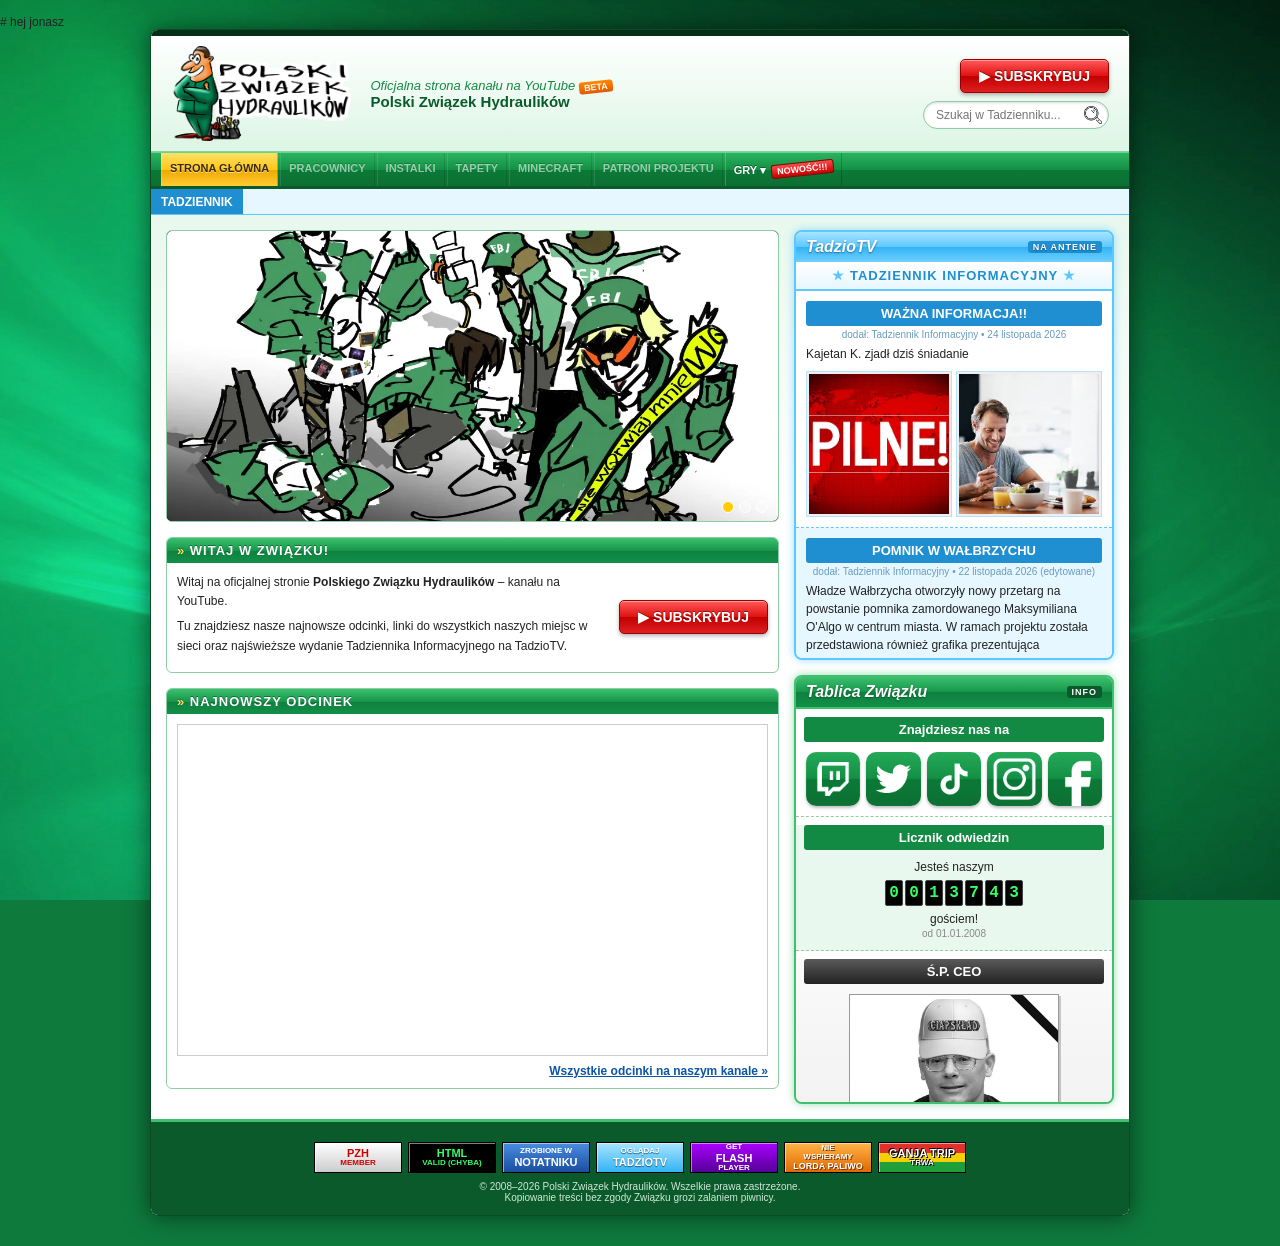
==== commit 1eb901f2: "jonasz" ====
--- a/index.html
+++ b/index.html
@@ -10,7 +10,7 @@
 <link rel="stylesheet" href="style.css">
 </head>
 <body>
-
+# hej jonasz
 <div id="strona">
 
   <div id="gorny-pasek"></div>
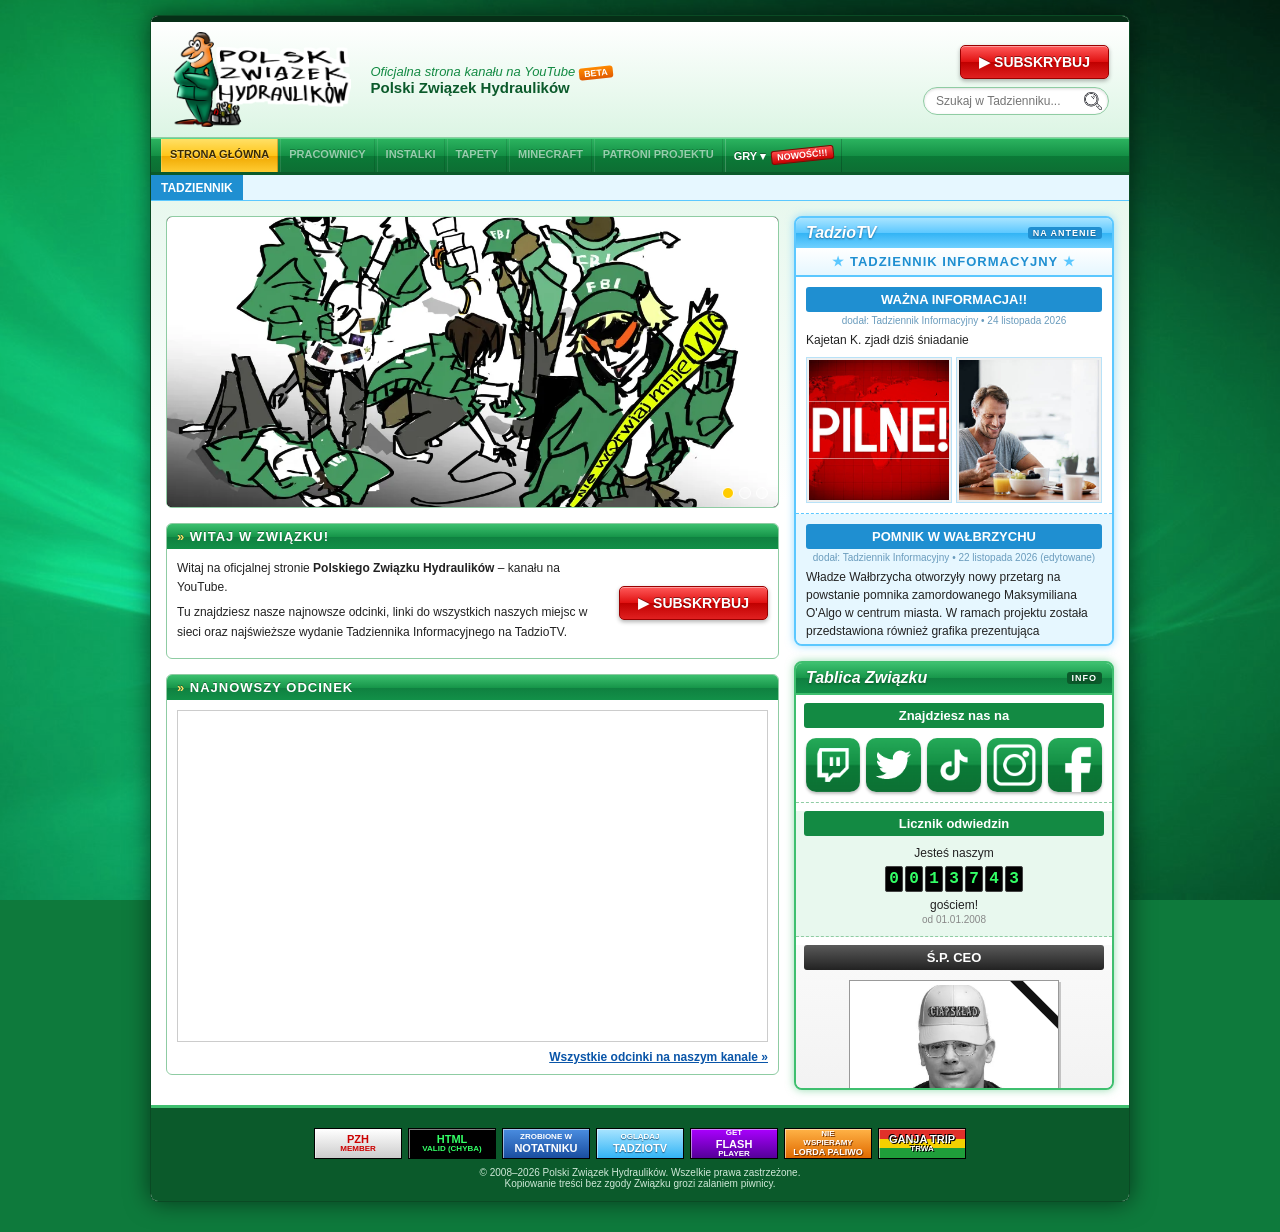
==== commit 2e5f5985: "usuwanie jonasza jednak" ====
--- a/index.html
+++ b/index.html
@@ -10,7 +10,7 @@
 <link rel="stylesheet" href="style.css">
 </head>
 <body>
-# hej jonasz
+
 <div id="strona">
 
   <div id="gorny-pasek"></div>
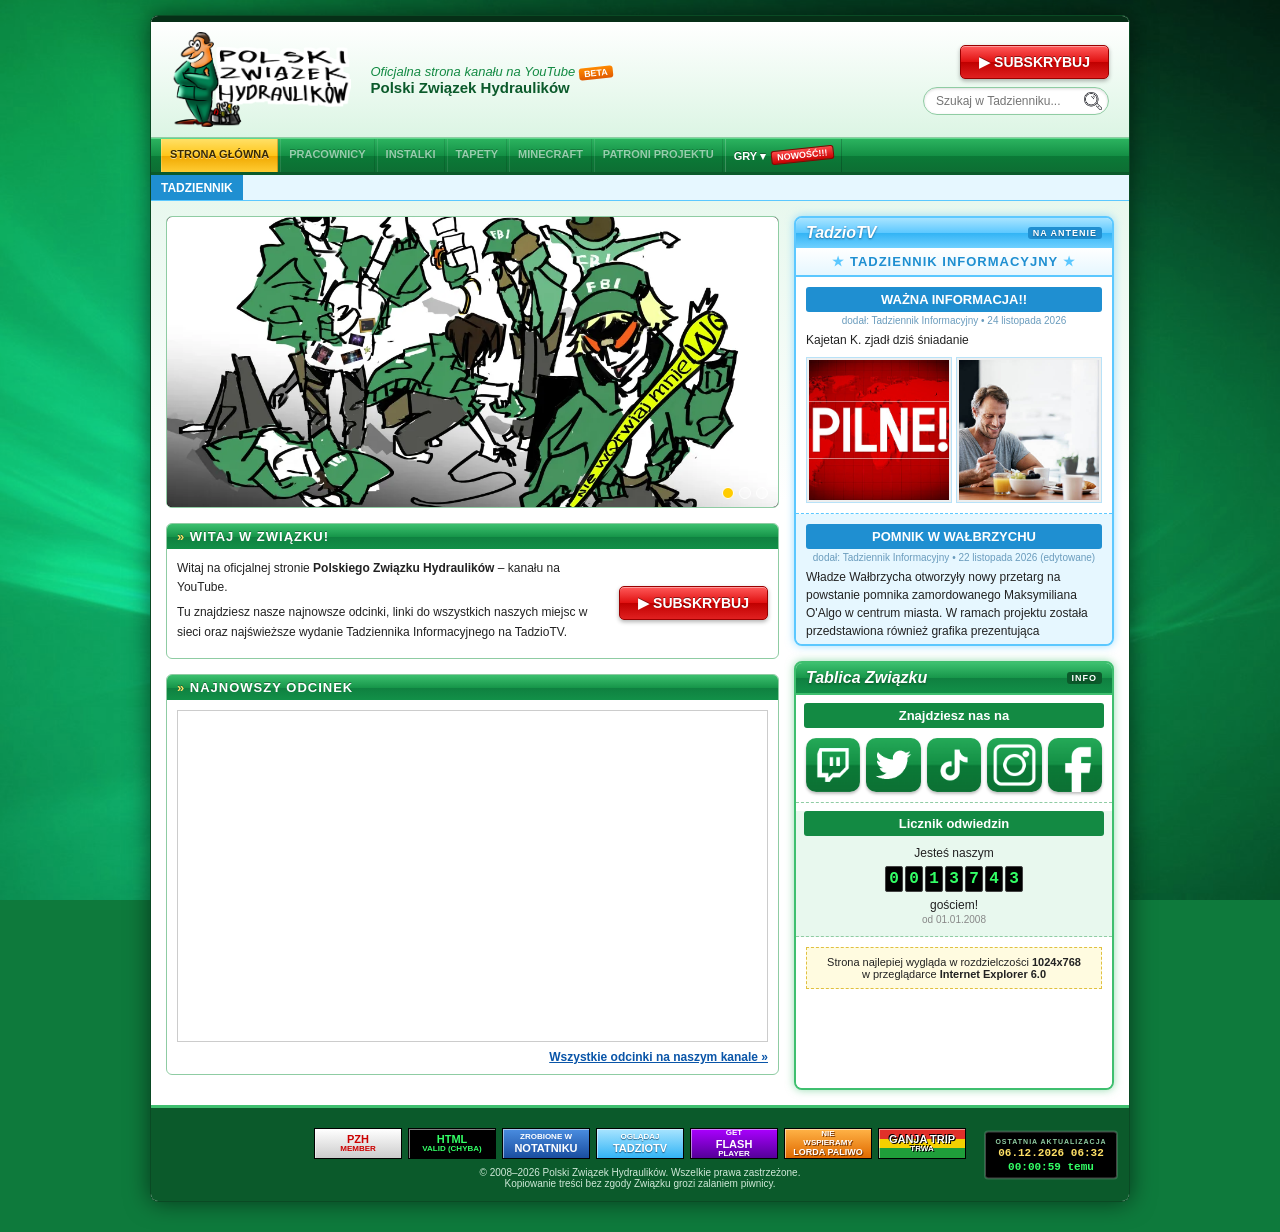
==== commit b843e177: "prosze JONASZ więcej sekretów...? or is it?" ====
--- a/index.html
+++ b/index.html
@@ -41,6 +41,7 @@
       <button type="button" class="menu-gry-przycisk">GRY ▾<span class="nowosc">NOWOŚĆ!!!</span></button>
       <div class="menu-gry-lista">
         <a href="niecik.html">CHLAŚNIJ NIECIKA</a>
+        <a href="skrzynka.html" id="menu-skrzynka" hidden>SKRZYNKA</a>
       </div>
     </div>
     <a href="brodman.html" id="menu-brodman" hidden>BRODMAN BLOG</a>
@@ -143,25 +144,10 @@
             </div>
           </section>
 
-          <section class="info-sekcja ceo">
-            <h3>Ś.P. CEO</h3>
-            <div class="srodek">
-              <div class="ceo-zdjecie"><img src="ciap-ceo.jpg" alt="Ś.P. Ciap Sweeney" loading="lazy"></div>
-              <div class="ceo-imie">Ś.P. Ciap Sweeney</div>
-              <div class="ceo-funkcja">CEO CIAPSQUADU</div>
-              <p class="ceo-cytat">„Na zawsze w naszych sercach i na naszym serwerze”</p>
-            </div>
-          </section>
-
           <div class="uwaga">
             Strona najlepiej wygląda w rozdzielczości <b>1024x768</b><br>
             w przeglądarce <b>Internet Explorer 6.0</b>
           </div>
-
-          <a class="ciap-box" href="https://www.ciapsquad.pl" target="_blank" rel="noopener">
-            <span class="ciap-naglowek">» PARTNER</span>
-            <span class="ciap-box-srodek"><b>CIAPSQUAD</b><span>Oficjalna strona ekipy – wbijaj »</span></span>
-          </a>
 
         </div>
       </div>
@@ -194,15 +180,6 @@
   </footer>
 
 </div>
-
-<a class="ciap-baner" href="https://www.ciapsquad.pl" target="_blank" rel="noopener" title="CIAPSQUAD – strona partnerska">
-  <span class="ciap-naglowek">» PARTNER</span>
-  <span class="ciap-logo">CIAP<br>SQUAD</span>
-  <span class="ciap-opis">Oficjalna strona ekipy CIAPSQUAD</span>
-  <span class="ciap-przycisk">wbijaj »</span>
-  <span class="ciap-adres">www.ciapsquad.pl</span>
-</a>
-
 
 <div class="domofon" id="domofon" aria-hidden="true">
   <div class="domofon-wneka"></div>
@@ -242,6 +219,41 @@
   </div>
 </div>
 
+<div class="ekran" id="ekran" aria-hidden="true">
+  <div class="domofon-wneka"></div>
+  <div class="ekran-obudowa">
+    <div class="ekran-crt">
+      <canvas id="ekran-fala" width="240" height="140"></canvas>
+      <span class="ekran-odczyt" id="ekran-odczyt">BRAK SYGNAŁU</span>
+    </div>
+    <div class="ekran-podpis"><span class="ekran-dioda"></span>PZH · SCOPE</div>
+  </div>
+  <div class="domofon-cien"></div>
+  <div class="domofon-oslona" id="ekran-oslona">
+    <svg class="domofon-rysy" viewBox="0 0 150 250" preserveAspectRatio="none">
+      <path class="r1" d="M96 0 L90 30 L104 52 L84 80"/>
+      <path class="r2" d="M84 80 L58 92 L64 120 L40 132 M58 92 L76 112"/>
+      <path class="r3" d="M40 132 L70 150 L62 178 L94 192 M62 178 L34 188 L30 214"/>
+      <path class="r4" d="M94 192 L116 212 L108 236 L124 250 M30 214 L0 222 M108 236 L144 244"/>
+    </svg>
+  </div>
+</div>
+
+<div class="pokretlo" id="pokretlo" aria-hidden="true">
+  <div class="domofon-wneka"></div>
+  <div class="pokretlo-tlo">
+    <span class="pokretlo-opis">FREQ · MHz</span>
+    <div class="pokretlo-skala" id="pokretlo-skala"></div>
+    <div class="pokretlo-galka" id="pokretlo-galka" role="slider" tabindex="-1" aria-label="Pokrętło częstotliwości" aria-valuemin="88" aria-valuemax="108" aria-valuenow="88"><span class="pokretlo-znacznik"></span></div>
+  </div>
+  <div class="domofon-cien"></div>
+  <div class="pokretlo-plyta" id="pokretlo-plyta">
+    <span class="sruba s1"></span><span class="sruba s2"></span><span class="sruba s3"></span><span class="sruba s4"></span>
+    <span class="pokretlo-tabliczka">SERWIS</span>
+  </div>
+  <div class="domofon-oslona pokretlo-maska" id="pokretlo-maska"></div>
+</div>
+
 <div class="kartka-pelna" id="kartka-pelna" hidden>
   <div class="kartka-duza">
     <span class="pinezka"></span>
@@ -488,9 +500,15 @@
   nakladka.addEventListener('click', function (e) { e.preventDefault(); });
 })();
 (function () {
-  var wpisane = '';
   var aktywny = false;
-  var zgoda = false;
+  var etap = 0;
+  function dalej(n) {
+    if (aktywny || etap !== n - 1) return false;
+    etap = n;
+    if (window.__pzhSpal) window.__pzhSpal(n);
+    if (n === 4) setTimeout(przejmij, 1400);
+    return true;
+  }
   var pk = document.querySelector('.p6 .pk');
   var pkn = 0;
   if (pk) pk.addEventListener('click', function () {
@@ -498,7 +516,7 @@
     pk.setAttribute('data-n', pkn);
     if (pkn < 5) return;
     pk.remove();
-    zgoda = true;
+    dalej(1);
   });
   var zmiany = [];
   var dodane = [];
@@ -524,6 +542,7 @@
 
   function przejmij() {
     aktywny = true;
+    if (window.__pzhSpal) window.__pzhSpal(0);
     document.title = ':: STRONA PRZEJĘTA :: LORD PALIWO ::';
     document.body.classList.add('paliwo', 'paliwo-wstrzas');
     setTimeout(function () { document.body.classList.remove('paliwo-wstrzas'); }, 800);
@@ -573,6 +592,7 @@
 
   function oddaj() {
     aktywny = false;
+    etap = 1;
     document.title = tytul;
     document.body.classList.remove('paliwo');
     zmiany.reverse().forEach(function (z) { z[0].innerHTML = z[1]; });
@@ -585,19 +605,12 @@
     setTimeout(function () { info.remove(); }, 2900);
   }
 
-  window.pzhPaliwo = function () { if (aktywny) oddaj(); else przejmij(); };
-
-  document.addEventListener('keydown', function (e) {
-    if (document.body.classList.contains('materacci-trwa')) return;
-    var t = e.target;
-    if (t && (t.tagName === 'INPUT' || t.tagName === 'TEXTAREA' || t.isContentEditable)) return;
-    if (!e.key || e.key.length !== 1) return;
-    wpisane = (wpisane + e.key.toUpperCase()).slice(-12);
-    if ((zgoda || aktywny) && _zk(wpisane, 6, 'bsf2jz')) {
-      wpisane = '';
-      if (aktywny) oddaj(); else przejmij();
-    }
-  });
+  window.__pzhL = {
+    moze2: function () { return aktywny || etap === 1; },
+    krok2: function () { if (aktywny) oddaj(); else dalej(2); },
+    krok3: function () { if (aktywny) { oddaj(); return true; } return dalej(3); },
+    krok4: function (f) { if (etap === 3 && _z('f' + f.toFixed(1)) === '1h3sl8x') dalej(4); }
+  };
 })();
 (function () {
   var p7 = document.getElementById('p7');
@@ -661,7 +674,254 @@
     }
   };
 })();
-function pzhOslona(kontener, oslona, poOderwaniu) {
+(function () {
+  var wneka = document.getElementById('pokretlo');
+  if (!wneka) return;
+  var plyta = document.getElementById('pokretlo-plyta');
+  var maska = document.getElementById('pokretlo-maska');
+  var galka = document.getElementById('pokretlo-galka');
+  var skala = document.getElementById('pokretlo-skala');
+  var MIN = -135, MAX = 135, F0 = 88, F1 = 108;
+  var KROK_F = 0.1, KROK = (MAX - MIN) / ((F1 - F0) / KROK_F);
+  var kat = MIN, czest = F0, zapadka = 0, czekaj;
+
+  for (var f = F0; f <= F1; f++) {
+    var a = MIN + (f - F0) / (F1 - F0) * (MAX - MIN);
+    var kreska = document.createElement('span');
+    kreska.className = 'kreska' + (f % 2 === 0 ? ' duza' : '');
+    kreska.style.transform = 'rotate(' + a + 'deg)';
+    skala.appendChild(kreska);
+    if (f % 2) continue;
+    var liczba = document.createElement('span');
+    liczba.className = 'liczba';
+    liczba.textContent = f;
+    var rad = (a - 90) * Math.PI / 180;
+    liczba.style.left = (50 + Math.cos(rad) * 52) + '%';
+    liczba.style.top = (50 + Math.sin(rad) * 52) + '%';
+    skala.appendChild(liczba);
+  }
+
+  var ctx;
+  function klik() {
+    try {
+      ctx = ctx || new (window.AudioContext || window.webkitAudioContext)();
+      var t = ctx.currentTime, o = ctx.createOscillator(), g = ctx.createGain();
+      o.type = 'triangle';
+      o.frequency.value = 2600;
+      g.gain.setValueAtTime(0.04, t);
+      g.gain.exponentialRampToValueAtTime(0.0001, t + 0.025);
+      o.connect(g); g.connect(ctx.destination);
+      o.start(t); o.stop(t + 0.03);
+    } catch (e) {}
+  }
+  function ustaw(nowy) {
+    kat = Math.max(MIN, Math.min(MAX, nowy));
+    galka.style.transform = 'rotate(' + kat + 'deg)';
+    var f = Math.round((F0 + (kat - MIN) / (MAX - MIN) * (F1 - F0)) / KROK_F) * KROK_F;
+    f = Math.round(f * 10) / 10;
+    if (f === czest) return;
+    czest = f;
+    galka.setAttribute('aria-valuenow', f.toFixed(1));
+    var z = Math.floor(f * 2);
+    if (z !== zapadka) { zapadka = z; klik(); }
+    if (window.__pzhEkran) window.__pzhEkran.czest(f);
+    clearTimeout(czekaj);
+    czekaj = setTimeout(function () { if (window.__pzhL) window.__pzhL.krok4(czest); }, 1000);
+  }
+  ustaw(MIN);
+  zapadka = Math.floor(F0 * 2);
+
+  function gotowe() { return wneka.classList.contains('gotowy') && !plyta.isConnected; }
+  var zrzucMaske = pzhOslona(wneka, maska, function () {
+    plyta.classList.add('spada');
+    plyta.addEventListener('animationend', function () {
+      plyta.remove();
+      wneka.setAttribute('aria-hidden', 'false');
+      galka.tabIndex = 0;
+      if (window.__pzhEkran) window.__pzhEkran.sygnal(czest);
+    }, { once: true });
+  }, true);
+
+  window.pzhPokretlo = function () {
+    if (!window.__pzhEkran || !window.__pzhEkran.odkryty) return false;
+    zrzucMaske();
+  };
+
+  function katMyszy(e) {
+    var r = galka.getBoundingClientRect();
+    return Math.atan2(e.clientY - (r.top + r.height / 2), e.clientX - (r.left + r.width / 2)) * 180 / Math.PI;
+  }
+  var ostatni = null;
+  galka.addEventListener('pointerdown', function (e) {
+    if (!gotowe()) return;
+    e.preventDefault();
+    galka.setPointerCapture(e.pointerId);
+    ostatni = katMyszy(e);
+    galka.classList.add('kreci');
+  });
+  galka.addEventListener('pointermove', function (e) {
+    if (ostatni === null) return;
+    var teraz = katMyszy(e), roznica = teraz - ostatni;
+    if (roznica > 180) roznica -= 360;
+    if (roznica < -180) roznica += 360;
+    ostatni = teraz;
+    ustaw(kat + roznica);
+  });
+  function puscil() { ostatni = null; galka.classList.remove('kreci'); }
+  galka.addEventListener('pointerup', puscil);
+  galka.addEventListener('pointercancel', puscil);
+  galka.addEventListener('wheel', function (e) {
+    if (!gotowe()) return;
+    e.preventDefault();
+    ustaw(kat + (e.deltaY < 0 ? KROK : -KROK));
+  }, { passive: false });
+  galka.addEventListener('keydown', function (e) {
+    if (!gotowe()) return;
+    var ile = e.shiftKey ? 10 : 1;
+    if (e.key === 'ArrowUp' || e.key === 'ArrowRight') { e.preventDefault(); ustaw(kat + KROK * ile); }
+    if (e.key === 'ArrowDown' || e.key === 'ArrowLeft') { e.preventDefault(); ustaw(kat - KROK * ile); }
+  });
+})();
+(function () {
+  var ekran = document.getElementById('ekran');
+  if (!ekran) return;
+  var plotno = document.getElementById('ekran-fala');
+  var odczyt = document.getElementById('ekran-odczyt');
+  var c = plotno.getContext('2d');
+  var W = plotno.width, H = plotno.height;
+  var czest = null, faza = 0, dziala = false;
+
+  var api = window.__pzhEkran = {
+    odkryty: false,
+    sygnal: function (f) { czest = f; odczyt.textContent = f.toFixed(1) + ' MHz'; },
+    czest: function (f) { if (czest !== null) api.sygnal(f); }
+  };
+
+  function klatka() {
+    c.fillStyle = 'rgba(2, 18, 8, 0.35)';
+    c.fillRect(0, 0, W, H);
+    c.strokeStyle = '#6dffa4';
+    c.lineWidth = 2;
+    c.shadowColor = '#3dff86';
+    c.shadowBlur = 8;
+    c.beginPath();
+    for (var x = 0; x <= W; x += 2) {
+      var y;
+      if (czest === null) y = H / 2 + (Math.random() - 0.5) * 6;
+      else {
+        var cykle = 1 + (czest - 88) / 20 * 7;
+        y = H / 2 + Math.sin(x / W * cykle * Math.PI * 2 + faza) * H * 0.32 + (Math.random() - 0.5) * 1.5;
+      }
+      if (x) c.lineTo(x, y); else c.moveTo(x, y);
+    }
+    c.stroke();
+    c.shadowBlur = 0;
+    faza += 0.08;
+    requestAnimationFrame(klatka);
+  }
+
+  pzhOslona(ekran, document.getElementById('ekran-oslona'), function () {
+    ekran.setAttribute('aria-hidden', 'false');
+    api.odkryty = true;
+    if (!dziala) { dziala = true; requestAnimationFrame(klatka); }
+  });
+})();
+(function () {
+  var NS = 'http://www.w3.org/2000/svg';
+  var CELE = [null, '.p6', '#domofon', '#ramka-baner', '#pokretlo'];
+  var slady = [];
+
+  function szum(t, f) {
+    return 0.45 * Math.sin(3 * t + f[0]) + 0.3 * Math.sin(5 * t + f[1]) +
+      0.22 * Math.sin(11 * t + f[2]) + 0.12 * Math.sin(23 * t + f[3]);
+  }
+
+  /* jeden wypalony ślad wokół elementu: brązowa, nierówna plama z dziurą na sam element */
+  function Slad(el) {
+    this.el = el;
+    this.f = [Math.random() * 6.3, Math.random() * 6.3, Math.random() * 6.3, Math.random() * 6.3];
+    this.drg = [];
+    for (var i = 0; i < 120; i++) this.drg.push(Math.random() - 0.5);
+    this.p = 0;
+    this.box = document.createElement('div');
+    this.box.className = 'spalenie';
+    this.tlo = document.createElement('div');
+    this.tlo.className = 'spalenie-tlo';
+    this.svg = document.createElementNS(NS, 'svg');
+    this.svg.setAttribute('class', 'spalenie-brzeg');
+    this.zwegl = document.createElementNS(NS, 'path');
+    this.zwegl.setAttribute('class', 'zwegl');
+    this.zar = document.createElementNS(NS, 'path');
+    this.zar.setAttribute('class', 'zar');
+    this.svg.appendChild(this.zwegl);
+    this.svg.appendChild(this.zar);
+    this.box.appendChild(this.tlo);
+    this.box.appendChild(this.svg);
+    document.body.appendChild(this.box);
+  }
+  Slad.prototype.rysuj = function () {
+    var r = this.el.getBoundingClientRect();
+    if (!r.width && !r.height) { this.box.style.display = 'none'; return; }
+    this.box.style.display = '';
+    var zasieg = Math.max(28, Math.min(90, Math.sqrt(r.width * r.height) * 0.45)) * this.p;
+    var pad = zasieg * 1.6 + 10;
+    var w = r.width + pad * 2, h = r.height + pad * 2;
+    this.box.style.left = (r.left + window.scrollX - pad) + 'px';
+    this.box.style.top = (r.top + window.scrollY - pad) + 'px';
+    this.box.style.width = w + 'px';
+    this.box.style.height = h + 'px';
+    var cx = w / 2, cy = h / 2, hw = r.width / 2, hh = r.height / 2, d = '';
+    for (var i = 0; i < 120; i++) {
+      var t = i / 120 * Math.PI * 2, dx = Math.cos(t), dy = Math.sin(t);
+      var doBrzegu = Math.min(Math.abs(hw / (dx || 1e-6)), Math.abs(hh / (dy || 1e-6)));
+      var rr = doBrzegu + zasieg * (1 + szum(t, this.f) * 0.55 + this.drg[i] * 0.35);
+      d += (i ? 'L' : 'M') + (cx + dx * rr).toFixed(1) + ' ' + (cy + dy * rr).toFixed(1);
+    }
+    d += 'Z';
+    var dziura = 'M' + (pad + 2) + ' ' + (pad + 2) + 'h' + (r.width - 4) + 'v' + (r.height - 4) + 'h' + (4 - r.width) + 'Z';
+    this.tlo.style.clipPath = "path(evenodd, '" + d + ' ' + dziura + "')";
+    this.svg.setAttribute('viewBox', '0 0 ' + w + ' ' + h);
+    this.zwegl.setAttribute('d', d);
+    this.zar.setAttribute('d', d);
+  };
+  Slad.prototype.usun = function () { this.box.remove(); };
+
+  var audio;
+  function trzask() {
+    try {
+      audio = audio || new (window.AudioContext || window.webkitAudioContext)();
+      var t = audio.currentTime, dl = 1.2;
+      var buf = audio.createBuffer(1, Math.ceil(audio.sampleRate * dl), audio.sampleRate), dane = buf.getChannelData(0);
+      for (var i = 0; i < dane.length; i++) dane[i] = (Math.random() < 0.004 ? (Math.random() * 2 - 1) : (Math.random() * 2 - 1) * 0.08) * (1 - i / dane.length);
+      var s = audio.createBufferSource(), f = audio.createBiquadFilter(), g = audio.createGain();
+      s.buffer = buf; f.type = 'lowpass'; f.frequency.value = 2200; g.gain.value = 0.5;
+      s.connect(f); f.connect(g); g.connect(audio.destination);
+      s.start(t);
+    } catch (e) {}
+  }
+
+  window.__pzhSpal = function (etap) {
+    if (!etap) { slady.forEach(function (s) { s.usun(); }); slady = []; return; }
+    var el = document.querySelector(CELE[etap]);
+    if (!el) return;
+    var s = new Slad(el);
+    slady.push(s);
+    trzask();
+    var start = null;
+    function krok(ts) {
+      if (start === null) start = ts;
+      var p = Math.min(1, (ts - start) / 1800);
+      s.p = 1 - Math.pow(1 - p, 3);
+      s.rysuj();
+      if (p < 1) requestAnimationFrame(krok);
+    }
+    s.p = 0.05;
+    s.rysuj();
+    requestAnimationFrame(krok);
+  };
+  window.addEventListener('resize', function () { slady.forEach(function (s) { s.rysuj(); }); });
+})();
+function pzhOslona(kontener, oslona, poOderwaniu, reczne) {
   var tlo = new Image();
   var tloUrl = (getComputedStyle(document.body).backgroundImage.match(/url\(["']?([^"')]+)["']?\)/) || [])[1];
   /* normalnie osłona ma tło "fixed" z CSS (zgrywa się z tłem przy przewijaniu);
@@ -686,7 +946,7 @@
   document.addEventListener('pzh-odmroz', puszczaj);
 
   var stukniecia = 0, reset;
-  oslona.addEventListener('click', function () {
+  if (!reczne) oslona.addEventListener('click', function () {
     if (oslona.classList.contains('spada')) return;
     stukniecia++;
     oslona.setAttribute('data-rysy', stukniecia);
@@ -696,6 +956,7 @@
   });
 
   function oderwij() {
+    if (!oslona.isConnected || oslona.classList.contains('spada')) return;
     dopasuj();
     oslona.classList.add('spada');
     oslona.addEventListener('animationend', function () {
@@ -704,6 +965,7 @@
       setTimeout(function () { kontener.classList.add('gotowy'); }, 900);
     }, { once: true });
   }
+  return oderwij;
 }
 (function () {
   var domofon = document.getElementById('domofon');
@@ -714,7 +976,7 @@
   var dioda = document.getElementById('domofon-dioda');
   var KODY = {
     '1exbb1v': function () { if (window.pzhMateracci) window.pzhMateracci(); },
-    '16q88zq': function () { if (window.pzhPaliwo) window.pzhPaliwo(); },
+    'mvcyex': function () { if (window.__pzhL) window.__pzhL.krok2(); },
     '17hhkyl': function () { if (window.pzhSzacunek) window.pzhSzacunek(); },
     'liqpx4': function () { if (window.pzhGula) window.pzhGula(); },
     't9o6b1': function () { if (window.pzhKlawiatura) window.pzhKlawiatura(); }
@@ -797,7 +1059,11 @@
     clearTimeout(czyszczenie);
     if (k === '*') { wpis = ''; pokaz('WPISZ KOD'); return; }
     if (k === '#') {
-      if (wpis) wynik(Object.prototype.hasOwnProperty.call(KODY, _z(wpis)) ? 'ok' : NISKO.indexOf(_z(wpis)) !== -1 ? 'nisko' : 'zle');
+      if (wpis) {
+        var hz = _z(wpis);
+        var znany = Object.prototype.hasOwnProperty.call(KODY, hz) && (hz !== 'mvcyex' || (window.__pzhL && window.__pzhL.moze2()));
+        wynik(znany ? 'ok' : NISKO.indexOf(hz) !== -1 ? 'nisko' : 'zle');
+      }
       return;
     }
     if (wpis.length >= MAKS) return;
@@ -929,6 +1195,28 @@
     }
   };
   HASLA['1cktupz'] = HASLA['mdobr0'];
+  HASLA['19d98k1'] = function () {
+    if (!window.pzhPokretlo || window.pzhPokretlo() === false) return false;
+    pokaz();
+  };
+  HASLA['1x914m2'] = function () {
+    pokaz();
+    var gry = document.querySelector('.menu-gry-przycisk');
+    gry.classList.remove('zloto');
+    void gry.offsetWidth;
+    gry.classList.add('zloto');
+    setTimeout(function () {
+      gry.classList.remove('zloto');
+      document.getElementById('menu-skrzynka').hidden = false;
+    }, 2600);
+  };
+  /* tymczasowo zablokowane – zamiast działania komunikat */
+  var WKROTCE = function () { wyswietl('COMING bardzo SOON', 'ok', 2500); };
+  ['mdobr0', '1cktupz', '1x914m2'].forEach(function (h) { HASLA[h] = WKROTCE; });
+  HASLA['bsf2jz'] = function () {
+    if (!window.__pzhL || !window.__pzhL.krok3()) return false;
+    pokaz();
+  };
   HASLA['pe0jjy'] = function () {
     pokaz();
     if (window.pzhPO) window.pzhPO();
@@ -960,9 +1248,10 @@
     else if (k === 'ENTER') {
       var haslo = wpis.trim().replace(/\s+/g, ' ').toUpperCase();
       wpis = '';
-      if (Object.prototype.hasOwnProperty.call(HASLA, _z(haslo))) HASLA[_z(haslo)]();
-      else if (haslo) wyswietl('NIE TO HASŁO', 'zle', 1200);
-      else pokaz();
+      var hh = _z(haslo);
+      var udane = Object.prototype.hasOwnProperty.call(HASLA, hh) && HASLA[hh]() !== false;
+      if (!udane && haslo) wyswietl('NIE TO HASŁO', 'zle', 1200);
+      else if (!haslo) pokaz();
       return;
     }
     else if (wpis.length < MAKS) wpis += k;
--- a/style.css
+++ b/style.css
@@ -415,7 +415,7 @@
 }
 #licznik small { color: #888; font-size: 10px; }
 
-/* ---------- Tablica Związku (licznik, social media, Ś.P. CEO w jednym boxie) ---------- */
+/* ---------- Tablica Związku (licznik, social media w jednym boxie) ---------- */
 .info-box {
   background: var(--mieta);
   border: 2px solid var(--zielony-jasny);
@@ -473,57 +473,7 @@
 }
 .info-sekcja .srodek { padding: 10px; }
 .info-przewijane .uwaga { margin: 10px; }
-.info-przewijane .ciap-box { margin: 0 10px 10px; }
-
-/* ---------- Ś.P. CEO Ciapsquadu ---------- */
-.info-sekcja.ceo { text-align: center; background: linear-gradient(#fafafa, #ececec); }
-.info-sekcja.ceo > h3 { background: linear-gradient(#5a5a5a, #222); }
-.ceo-zdjecie {
-  position: relative;
-  display: inline-block;
-  padding: 4px;
-  background: #fff;
-  border: 1px solid #999;
-  box-shadow: 2px 2px 0 rgba(0,0,0,.2);
-  overflow: hidden;
-}
-.ceo-zdjecie img {
-  display: block;
-  width: 200px;
-  max-width: 100%;
-  height: auto;
-  filter: grayscale(1);
-}
-/* żałobna wstążka w rogu */
-.ceo-zdjecie::after {
-  content: "";
-  position: absolute;
-  top: 14px;
-  right: -22px;
-  width: 90px;
-  height: 9px;
-  background: #111;
-  transform: rotate(45deg);
-}
-.ceo-imie {
-  margin-top: 8px;
-  font-family: "Trebuchet MS", Verdana, sans-serif;
-  font-size: 14px;
-  font-weight: bold;
-  color: #222;
-}
-.ceo-funkcja {
-  font-size: 10px;
-  font-weight: bold;
-  letter-spacing: 1px;
-  color: #17964a;
-}
-.ceo-cytat {
-  margin: 6px 10px 0;
-  font-size: 11px;
-  font-style: italic;
-  color: #666;
-}
+
 
 .uwaga {
   padding: 8px;
@@ -1222,97 +1172,6 @@
 .pn-sterowanie { font-size: 12px; color: #ffe066; }
 #pn-canvas { cursor: pointer; }
 
-.ciap-baner {
-  --ciap-zloto: #f5c400;
-  --ciap-oliwka: #3c4f1c;
-  position: fixed;
-  top: 120px;
-  left: calc(50% + 505px);
-  z-index: 15;
-  width: 140px;
-  display: flex;
-  flex-direction: column;
-  align-items: center;
-  gap: 8px;
-  padding: 0 0 12px;
-  font-family: Verdana, Tahoma, sans-serif;
-  text-align: center;
-  text-decoration: none;
-  color: #d8e2c0;
-  background: linear-gradient(#1f2a12, #0f150a);
-  border: 2px solid #4d6224;
-  border-radius: 6px;
-  box-shadow: 0 0 0 1px #000, 0 0 18px rgba(0,0,0,.6), inset 0 1px 0 rgba(255,255,255,.08);
-  transition: transform .15s, box-shadow .15s;
-}
-.ciap-baner:hover {
-  transform: translateY(-3px);
-  box-shadow: 0 0 0 1px #000, 0 0 22px rgba(245,196,0,.35), inset 0 1px 0 rgba(255,255,255,.08);
-}
-.ciap-naglowek {
-  align-self: stretch;
-  padding: 5px 8px;
-  font-size: 11px;
-  font-weight: bold;
-  letter-spacing: 1px;
-  text-align: left;
-  color: #f5c400;
-  background: linear-gradient(#55702a, #2f3f15);
-  border-bottom: 1px solid #000;
-}
-.ciap-logo {
-  margin-top: 4px;
-  font-family: Impact, "Arial Black", sans-serif;
-  font-size: 34px;
-  line-height: .95;
-  letter-spacing: 1px;
-  color: #f5c400;
-  background: linear-gradient(#fff1a0, #f5c400 45%, #b07a00);
-  -webkit-background-clip: text;
-  background-clip: text;
-  -webkit-text-fill-color: transparent;
-  filter: drop-shadow(2px 2px 0 #3a2800) drop-shadow(0 0 1px #000);
-}
-.ciap-opis { padding: 0 10px; font-size: 10px; line-height: 1.4; color: #b9c79a; }
-.ciap-przycisk {
-  padding: 5px 14px;
-  font-size: 12px;
-  font-weight: bold;
-  color: #2a1d00;
-  background: linear-gradient(#ffe36a, #e0a800);
-  border: 1px solid #6b4a00;
-  border-radius: 4px;
-  box-shadow: inset 0 1px 0 rgba(255,255,255,.5);
-}
-.ciap-baner:hover .ciap-przycisk { filter: brightness(1.1); }
-.ciap-adres { font-size: 9px; color: #8fa06a; }
-
-/* wersja w bocznej kolumnie, gdy z boku strony nie ma miejsca */
-.ciap-box {
-  display: none;
-  margin-top: 15px;
-  text-decoration: none;
-  background: linear-gradient(#1f2a12, #0f150a);
-  border: 2px solid #4d6224;
-  border-radius: 6px;
-  overflow: hidden;
-}
-.ciap-box .ciap-naglowek { display: block; }
-.ciap-box-srodek { display: flex; flex-direction: column; gap: 2px; padding: 10px; text-align: center; }
-.ciap-box-srodek b {
-  font-family: Impact, "Arial Black", sans-serif;
-  font-size: 26px;
-  letter-spacing: 1px;
-  color: #f5c400;
-  text-shadow: 2px 2px 0 #3a2800;
-}
-.ciap-box-srodek span { font-size: 11px; color: #d8e2c0; }
-.ciap-box:hover b { color: #ffe36a; }
-
-@media (max-width: 1340px) {
-  .ciap-baner { display: none; }
-  .ciap-box { display: block; }
-}
 
 .materacci {
   position: fixed;
@@ -1336,8 +1195,7 @@
   pointer-events: none;
 }
 body.materacci-trwa { overflow: hidden; }
-body.materacci-trwa #strona,
-body.materacci-trwa .ciap-baner { filter: blur(8px); pointer-events: none; user-select: none; }
+body.materacci-trwa #strona { filter: blur(8px); pointer-events: none; user-select: none; }
 
 body.paliwo {
   --link: #ffae42;
@@ -1378,11 +1236,9 @@
 body.paliwo .info-box > h2 small { background: #6a1a00; }
 body.paliwo .info-przewijane { background: #1d1a19; color: #f0d8c0; border-top-color: #ff6a00; }
 body.paliwo .info-sekcja { border-bottom-color: #6a2a08; }
-body.paliwo .info-sekcja:nth-of-type(even), body.paliwo .info-sekcja.ceo { background: #241f1d; }
+body.paliwo .info-sekcja:nth-of-type(even) { background: #241f1d; }
 body.paliwo .info-sekcja > h3 { background: linear-gradient(#ff6a00, #b33a00); }
-body.paliwo .ceo-imie { color: #ffcf99; }
 body.paliwo .spolecznosc img { filter: hue-rotate(-115deg) saturate(1.4); }
-body.paliwo .ciap-baner { filter: grayscale(1) sepia(1) hue-rotate(-20deg) saturate(2); }
 
 body.paliwo #baner > img, body.paliwo #baner .kropki { visibility: hidden; }
 .paliwo-baner {
@@ -2055,7 +1911,6 @@
   background: linear-gradient(to bottom, #b8e840 0%, #8cc414 50%, #7aae00 51%, #86ba08 100%);
 }
 html.limonka body:not(.paliwo) .info-box { box-shadow: 0 0 8px rgba(166,226,46,.6); }
-html.limonka body:not(.paliwo) .ceo-funkcja { color: #6fa800; }
 html.limonka body:not(.paliwo) .spolecznosc img { filter: hue-rotate(-40deg) saturate(1.2); }
 html.limonka body:not(.paliwo) #licznik .cyfry span { color: #c8ff00; }
 html.limonka body:not(.paliwo) .domofon-oslona { background-color: #9be000; background-blend-mode: luminosity; }
@@ -2073,3 +1928,582 @@
 #p7.gra { animation: p7-gra .5s ease-in-out infinite alternate; }
 @keyframes p7-gra { to { filter: hue-rotate(90deg) brightness(1.2); transform: rotate(-3deg) scale(1.06); } }
 img.po-zdjecie { object-fit: cover; }
+
+/* stopka – ostatnia aktualizacja (dokładane przez wspolne.js) */
+#stopka { position: relative; }
+.aktualizacja {
+  position: absolute;
+  right: 12px;
+  top: 50%;
+  transform: translateY(-50%);
+  width: 132px;
+  display: flex;
+  flex-direction: column;
+  gap: 2px;
+  padding: 5px 6px;
+  font-family: Tahoma, Verdana, sans-serif;
+  text-align: center;
+  background: #000;
+  border: 1px solid #444;
+  border-radius: 3px;
+  box-shadow: inset 0 0 6px rgba(0,0,0,.8), 0 0 0 1px rgba(255,255,255,.15);
+}
+.aktualizacja-tytul { font-size: 7px; font-weight: bold; letter-spacing: 1px; color: #8fcca3; }
+.aktualizacja-data { font-family: "Courier New", monospace; font-size: 11px; font-weight: bold; color: #ffe066; }
+.aktualizacja-timer { font-family: "Courier New", monospace; font-size: 11px; font-weight: bold; color: #3f6; }
+@media (max-width: 1000px) {
+  .aktualizacja { position: static; transform: none; margin: 10px auto 0; }
+}
+body.paliwo .aktualizacja-timer { color: #ff8a00; }
+
+/* =========================================================
+   POKRĘTŁO – wnęka po lewej z metalową płytą
+   ========================================================= */
+.pokretlo {
+  position: absolute;
+  top: 528px;
+  left: calc(50% + 518px);
+  z-index: 15;
+  width: 150px;
+  height: 160px;
+  user-select: none;
+  -webkit-user-select: none;
+}
+.pokretlo-tlo {
+  position: absolute;
+  inset: 8px;
+  background:
+    radial-gradient(circle at 50% 55%, #2b2e31 0 40%, transparent 70%),
+    linear-gradient(#1a1c1e, #26292c);
+}
+.pokretlo-opis {
+  position: absolute;
+  top: 6px;
+  left: 0;
+  right: 0;
+  font: bold 8px Tahoma, Verdana, sans-serif;
+  letter-spacing: 1.5px;
+  text-align: center;
+  color: #c9ccd0;
+}
+.pokretlo-skala {
+  position: absolute;
+  left: 50%;
+  top: 56%;
+  width: 112px;
+  height: 112px;
+  margin: -56px 0 0 -56px;
+}
+.pokretlo-skala .kreska {
+  position: absolute;
+  left: 50%;
+  top: 9px;
+  width: 1px;
+  height: 6px;
+  margin-left: -.5px;
+  background: #c9ccd0;
+  transform-origin: 50% 47px;
+}
+.pokretlo-skala .kreska.duza { width: 2px; height: 9px; margin-left: -1px; top: 7px; transform-origin: 50% 49px; background: #fff; }
+.pokretlo-skala .liczba {
+  position: absolute;
+  font: bold 8px Tahoma, Verdana, sans-serif;
+  color: #c9ccd0;
+  transform: translate(-50%, -50%);
+}
+.pokretlo-galka {
+  position: absolute;
+  left: 50%;
+  top: 56%;
+  width: 62px;
+  height: 62px;
+  margin: -31px 0 0 -31px;
+  border-radius: 50%;
+  background:
+    radial-gradient(circle at 40% 35%, #5a5d61 0, #2a2c2f 38%, #121314 70%),
+    #121314;
+  box-shadow:
+    0 0 0 4px #0b0c0d,
+    0 0 0 5px #3a3d41,
+    0 4px 8px 4px rgba(0,0,0,.7),
+    inset 0 1px 1px rgba(255,255,255,.25);
+  cursor: default;
+  touch-action: none;
+}
+/* radełko na brzegu */
+.pokretlo-galka::before {
+  content: "";
+  position: absolute;
+  inset: -4px;
+  border-radius: 50%;
+  background: repeating-conic-gradient(#2b2e31 0 5deg, #0b0c0d 5deg 10deg);
+  -webkit-mask: radial-gradient(circle, transparent 31px, #000 31.5px);
+  mask: radial-gradient(circle, transparent 31px, #000 31.5px);
+}
+/* wewnętrzna nasadka */
+.pokretlo-galka::after {
+  content: "";
+  position: absolute;
+  inset: 14px;
+  border-radius: 50%;
+  background: radial-gradient(circle at 40% 35%, #7a7d82, #3a3d41 50%, #1d1f21);
+  box-shadow: 0 1px 2px rgba(0,0,0,.8), inset 0 1px 0 rgba(255,255,255,.3);
+}
+.pokretlo-znacznik {
+  position: absolute;
+  z-index: 1;
+  left: 50%;
+  top: 3px;
+  width: 3px;
+  height: 14px;
+  margin-left: -1.5px;
+  background: #fff;
+  border-radius: 2px;
+  box-shadow: 0 0 3px rgba(255,255,255,.6);
+}
+.pokretlo.gotowy .pokretlo-galka { cursor: grab; }
+.pokretlo-galka.kreci { cursor: grabbing; }
+
+/* metalowa płyta, która odpada */
+.pokretlo-plyta {
+  position: absolute;
+  z-index: 3;
+  inset: 2px;
+  background:
+    repeating-linear-gradient(90deg, rgba(255,255,255,.05) 0 1px, transparent 1px 3px),
+    linear-gradient(160deg, #9ea4aa, #6d7379 45%, #858b91 60%, #5a5f64);
+  border: 1px solid #2a2d30;
+  box-shadow: inset 0 1px 0 rgba(255,255,255,.45), inset 0 -2px 4px rgba(0,0,0,.35), 2px 3px 5px rgba(0,0,0,.5);
+  transform-origin: 8% 8%;
+}
+.pokretlo-plyta .sruba {
+  position: absolute;
+  width: 9px;
+  height: 9px;
+  border-radius: 50%;
+  background: radial-gradient(circle at 35% 35%, #e6e8ea, #6b7075 70%);
+  box-shadow: 0 1px 1px rgba(0,0,0,.6);
+}
+.pokretlo-plyta .sruba::after {
+  content: "";
+  position: absolute;
+  left: 1px;
+  right: 1px;
+  top: 4px;
+  height: 1px;
+  background: #3a3d41;
+  transform: rotate(35deg);
+}
+.pokretlo-plyta .s1 { left: 6px; top: 6px; }
+.pokretlo-plyta .s2 { right: 6px; top: 6px; }
+.pokretlo-plyta .s3 { left: 6px; bottom: 6px; }
+.pokretlo-plyta .s4 { right: 6px; bottom: 6px; }
+.pokretlo-tabliczka {
+  position: absolute;
+  left: 50%;
+  top: 50%;
+  padding: 3px 8px;
+  font: bold 9px Tahoma, Verdana, sans-serif;
+  letter-spacing: 2px;
+  color: #2a2d30;
+  background: linear-gradient(#e8d9a0, #c9b26a);
+  border: 1px solid #5a4a1a;
+  transform: translate(-50%, -50%);
+  text-shadow: 0 1px 0 rgba(255,255,255,.4);
+}
+.pokretlo-plyta.spada { pointer-events: none; animation: plyta-spada 1.5s cubic-bezier(.5, 0, .9, .5) forwards; }
+@keyframes plyta-spada {
+  0%   { transform: none; }
+  10%  { transform: rotate(-4deg); }
+  18%  { transform: rotate(-1deg); }
+  30%  { transform: rotate(-12deg); }
+  100% { transform: translate(30px, 110vh) rotate(-60deg); }
+}
+body.paliwo .pokretlo { display: none; }
+@media (max-width: 1340px) { .pokretlo { display: none; } }
+.pokretlo-maska { z-index: 4; }
+.pokretlo-skala .liczba { font-size: 7px; }
+
+/* =========================================================
+   EKRAN – wnęka po prawej z ekranem oscyloskopu
+   ========================================================= */
+.ekran {
+  position: absolute;
+  top: 372px;
+  left: calc(50% + 510px);
+  z-index: 15;
+  width: 160px;
+  height: 132px;
+  user-select: none;
+  -webkit-user-select: none;
+}
+.ekran-obudowa {
+  position: absolute;
+  inset: 8px;
+  display: flex;
+  flex-direction: column;
+  gap: 4px;
+  padding: 7px 7px 5px;
+  background: linear-gradient(#55595e, #34373b);
+  box-shadow: inset 0 1px 0 rgba(255,255,255,.2);
+}
+.ekran-crt {
+  position: relative;
+  flex: 1;
+  overflow: hidden;
+  background:
+    linear-gradient(rgba(80,255,150,.10) 1px, transparent 1px) 0 0 / 100% 20%,
+    linear-gradient(90deg, rgba(80,255,150,.10) 1px, transparent 1px) 0 0 / 12.5% 100%,
+    radial-gradient(ellipse at center, #08301a, #020c06 80%);
+  border: 2px solid #111;
+  border-radius: 8px / 12px;
+  box-shadow: inset 0 0 14px rgba(0,0,0,.9), 0 1px 0 rgba(255,255,255,.15);
+}
+.ekran-crt canvas { position: absolute; inset: 0; width: 100%; height: 100%; }
+.ekran-crt::after {
+  content: "";
+  position: absolute;
+  inset: 0;
+  background: repeating-linear-gradient(rgba(0,0,0,.25) 0 1px, transparent 1px 3px);
+  pointer-events: none;
+}
+.ekran-odczyt {
+  position: absolute;
+  z-index: 1;
+  right: 5px;
+  bottom: 3px;
+  font: bold 9px "Courier New", monospace;
+  color: #8dffb8;
+  text-shadow: 0 0 4px #3dff86;
+}
+.ekran-podpis {
+  display: flex;
+  align-items: center;
+  gap: 5px;
+  font: bold 7px Tahoma, Verdana, sans-serif;
+  letter-spacing: 1.5px;
+  color: #c9ccd0;
+}
+.ekran-dioda { width: 5px; height: 5px; border-radius: 50%; background: #4dff4d; box-shadow: 0 0 4px #4dff4d; }
+body.paliwo .ekran { display: none; }
+@media (max-width: 1340px) { .ekran { display: none; } }
+
+/* =========================================================
+   SPALENIE – wypalony ślad wokół miejsca, gdzie coś się stało
+   ========================================================= */
+.spalenie {
+  position: absolute;
+  z-index: 16;
+  pointer-events: none;
+}
+.spalenie-tlo {
+  position: absolute;
+  inset: 0;
+  background: radial-gradient(closest-side, rgba(40,14,0,.55), rgba(90,40,5,.35) 60%, rgba(120,60,10,.12));
+  backdrop-filter: sepia(1) saturate(.45) brightness(.62) contrast(1.15) hue-rotate(-12deg);
+  -webkit-backdrop-filter: sepia(1) saturate(.45) brightness(.62) contrast(1.15) hue-rotate(-12deg);
+}
+.spalenie-brzeg {
+  position: absolute;
+  inset: 0;
+  width: 100%;
+  height: 100%;
+  overflow: visible;
+}
+.spalenie-brzeg .zwegl { fill: none; stroke: #1e0c00; stroke-width: 7; opacity: .8; filter: blur(3px); }
+.spalenie-brzeg .zar {
+  fill: none;
+  stroke: #ff7a1a;
+  stroke-width: 1.5;
+  stroke-dasharray: 5 12 2 8;
+  filter: drop-shadow(0 0 2px #ff4a00);
+  animation: zar-tli 1.6s ease-in-out infinite alternate;
+}
+@keyframes zar-tli { from { opacity: .3; stroke-dashoffset: 0; } to { opacity: .95; stroke-dashoffset: 27; } }
+@media (prefers-reduced-motion: reduce) { .spalenie-brzeg .zar { animation: none; } }
+
+/* =========================================================
+   SKRZYNKA – przycisk w menu i gra
+   ========================================================= */
+#menu a#menu-skrzynka[hidden] { display: none; }
+.menu-gry-przycisk.zloto { animation: gry-zloto .26s steps(2) 10; }
+@keyframes gry-zloto {
+  from { background: linear-gradient(to bottom, #fff6b0 0%, #ffd700 50%, #e0a800 51%, #ffcf33 100%); color: #3a2a00; text-shadow: 0 0 6px #fff; box-shadow: 0 0 14px #ffd700; }
+  to   { background: none; }
+}
+
+.sk-scena {
+  position: relative;
+  height: 380px;
+  display: flex;
+  align-items: center;
+  justify-content: center;
+  overflow: hidden;
+  background:
+    radial-gradient(ellipse at 50% 85%, rgba(255,200,80,.18), transparent 55%),
+    repeating-linear-gradient(90deg, rgba(0,0,0,.25) 0 2px, transparent 2px 70px),
+    linear-gradient(#1b2a3a 0 55%, #5a3a1c 55% 56%, #6e4824 56%, #4a2e14);
+  border: 2px solid #111;
+  border-radius: 6px;
+  user-select: none;
+  -webkit-user-select: none;
+}
+.sk-promienie {
+  position: absolute;
+  left: 50%;
+  top: 58%;
+  width: 700px;
+  height: 700px;
+  margin: -350px 0 0 -350px;
+  background: repeating-conic-gradient(rgba(255,220,120,.16) 0 8deg, transparent 8deg 22deg);
+  border-radius: 50%;
+  -webkit-mask: radial-gradient(circle, #000 10%, transparent 65%);
+  mask: radial-gradient(circle, #000 10%, transparent 65%);
+  opacity: 0;
+  transition: opacity .4s;
+  animation: sk-kolo 14s linear infinite;
+}
+@keyframes sk-kolo { to { transform: rotate(360deg); } }
+.sk-scena:has(.sk-skrzynia.otwarta) .sk-promienie,
+.sk-scena:has(.sk-skrzynia.zlota) .sk-promienie { opacity: 1; }
+
+.sk-skrzynia {
+  position: relative;
+  top: 40px;
+  width: 190px;
+  height: 150px;
+  padding: 0;
+  background: none;
+  border: 0;
+  cursor: pointer;
+  perspective: 600px;
+  transition: transform .15s, filter .15s;
+}
+.sk-skrzynia:hover { transform: scale(1.04); filter: drop-shadow(0 0 14px rgba(255,215,0,.6)); }
+.sk-korpus {
+  position: absolute;
+  left: 0;
+  right: 0;
+  bottom: 0;
+  height: 92px;
+  background:
+    repeating-linear-gradient(rgba(0,0,0,.18) 0 2px, transparent 2px 23px),
+    linear-gradient(#a8692c, #7a4618);
+  border: 4px solid #d9a520;
+  border-radius: 4px 4px 8px 8px;
+  box-shadow: inset 0 -10px 18px rgba(0,0,0,.4), 0 10px 18px rgba(0,0,0,.5);
+}
+.sk-pas { position: absolute; top: -4px; bottom: -4px; width: 16px; background: linear-gradient(90deg, #b8860b, #ffd84a 50%, #b8860b); }
+.sk-pas.l { left: 22px; }
+.sk-pas.p { right: 22px; }
+.sk-zamek {
+  position: absolute;
+  left: 50%;
+  top: -6px;
+  width: 42px;
+  height: 46px;
+  margin-left: -21px;
+  display: flex;
+  align-items: center;
+  justify-content: center;
+  background: linear-gradient(#ffe066, #c99700);
+  border: 2px solid #6b4a00;
+  border-radius: 6px 6px 14px 14px;
+  box-shadow: 0 2px 4px rgba(0,0,0,.5);
+}
+.sk-czaszka { font-size: 26px; line-height: 1; color: #3a2400; text-shadow: 0 1px 0 rgba(255,255,255,.4); }
+.sk-wieko {
+  position: absolute;
+  left: -4px;
+  right: -4px;
+  bottom: 88px;
+  height: 64px;
+  transform-origin: 50% 100%;
+  background:
+    repeating-linear-gradient(rgba(0,0,0,.18) 0 2px, transparent 2px 21px),
+    linear-gradient(#b87632, #8a521f);
+  border: 4px solid #d9a520;
+  border-radius: 60px 60px 4px 4px / 40px 40px 4px 4px;
+  transition: transform .45s cubic-bezier(.3, 1.6, .5, 1);
+  z-index: 2;
+}
+.sk-wieko-okucie { position: absolute; left: 50%; bottom: -4px; width: 30px; height: 20px; margin-left: -15px; background: linear-gradient(#ffe066, #c99700); border: 2px solid #6b4a00; border-radius: 4px 4px 0 0; }
+.sk-blask {
+  position: absolute;
+  left: 15%;
+  right: 15%;
+  bottom: 80px;
+  height: 10px;
+  border-radius: 50%;
+  background: #fff6b0;
+  box-shadow: 0 0 40px 24px rgba(255,220,100,.9);
+  opacity: 0;
+  transition: opacity .3s;
+}
+.sk-skrzynia.otwarta .sk-wieko { transform: rotateX(-105deg); }
+.sk-skrzynia.otwarta .sk-blask { opacity: 1; }
+.sk-skrzynia.otwarta, .sk-skrzynia.zlota { cursor: default; }
+.sk-skrzynia.trzesie { animation: sk-trzes .09s linear infinite; }
+@keyframes sk-trzes { 25% { translate: -3px 1px; rotate: -1.5deg; } 50% { translate: 2px -1px; } 75% { translate: 3px 1px; rotate: 1.5deg; } }
+.sk-skrzynia.zlota { filter: drop-shadow(0 0 22px #ffd700) brightness(1.25) saturate(1.4); }
+.sk-skrzynia.zlota .sk-korpus, .sk-skrzynia.zlota .sk-wieko { animation: sk-mieni .5s ease-in-out infinite alternate; }
+@keyframes sk-mieni { to { background: linear-gradient(#fff2a0, #e0a800); border-color: #fff6b0; } }
+.sk-skrzynia.mrug { animation: sk-mrug .5s steps(2) 2; }
+@keyframes sk-mrug { 50% { filter: brightness(1.6); } }
+.sk-pusto {
+  position: absolute;
+  left: 0;
+  right: 0;
+  top: 28%;
+  text-align: center;
+  font: bold 22px "Trebuchet MS", Verdana, sans-serif;
+  letter-spacing: 3px;
+  color: rgba(255,255,255,.75);
+  text-shadow: 0 2px 6px #000;
+  animation: sk-puf 1.6s ease-out both;
+}
+.sk-pusto[hidden] { display: none; }
+@keyframes sk-puf { from { transform: translateY(20px) scale(.8); opacity: 0; } 30% { opacity: 1; } to { transform: translateY(-20px); opacity: .6; } }
+
+/* ---------- ogłoszenie nagrody – nad całą stroną ---------- */
+.sk-ogloszenie {
+  position: fixed;
+  left: 0;
+  right: 0;
+  top: calc(14px + env(safe-area-inset-top, 0px));
+  z-index: 2147483000;
+  display: flex;
+  flex-direction: column;
+  align-items: center;
+  padding: 0 16px;
+  pointer-events: none;
+  font-family: Impact, "Arial Black", "Trebuchet MS", sans-serif;
+}
+.sk-ogloszenie.znika { animation: sk-o-wyjscie .6s ease-in forwards; }
+@keyframes sk-o-wyjscie { to { transform: translateY(-30px); opacity: 0; } }
+
+/* wielki złoty napis (tylko piracki token) */
+.sk-o-tytul {
+  position: relative;
+  display: flex;
+  align-items: center;
+  gap: .12em;
+  margin-bottom: -.32em;
+  font-size: clamp(40px, 8.5vw, 104px);
+  line-height: 1;
+  letter-spacing: .02em;
+  animation: sk-o-tytul .6s cubic-bezier(.2, .9, .3, 1.2) both;
+}
+.sk-o-tytul > span {
+  background: linear-gradient(#fff6c8 0%, #ffd34a 38%, #f5a200 55%, #ffcc3a 75%, #b86500 100%);
+  -webkit-background-clip: text;
+  background-clip: text;
+  -webkit-text-fill-color: transparent;
+  -webkit-text-stroke: 1px rgba(120,60,0,.6);
+  filter: drop-shadow(0 3px 0 #7a3c00) drop-shadow(0 0 18px rgba(255,170,0,.55));
+}
+@keyframes sk-o-tytul { from { transform: scale(1.6); opacity: 0; filter: blur(6px); } }
+
+/* emblemat w ramce */
+.sk-o-emblemat {
+  position: relative;
+  z-index: 2;
+  width: 1.05em;
+  height: 1.05em;
+  font-size: 58px;
+  display: flex;
+  align-items: center;
+  justify-content: center;
+  animation: sk-o-emb .55s .15s cubic-bezier(.2, .9, .3, 1.5) both;
+}
+.sk-o-tytul .sk-o-emblemat { font-size: .82em; }
+.sk-o-emblemat::before {
+  content: "";
+  position: absolute;
+  inset: -22%;
+  background: repeating-conic-gradient(from 0deg, #ffd34a 0 6deg, transparent 6deg 30deg);
+  -webkit-mask: radial-gradient(circle, transparent 40%, #000 41%, transparent 72%);
+  mask: radial-gradient(circle, transparent 40%, #000 41%, transparent 72%);
+  animation: sk-kolo 8s linear infinite;
+}
+.sk-o-emblemat > span {
+  position: relative;
+  width: 100%;
+  height: 100%;
+  display: flex;
+  align-items: center;
+  justify-content: center;
+  font-family: "Segoe UI Emoji", "Apple Color Emoji", sans-serif;
+  font-size: .55em;
+  background: linear-gradient(135deg, #ff7a3a, #d4143c 60%, #8a0a2a);
+  border: .07em solid #ffd34a;
+  box-shadow: 0 0 0 .03em #7a3c00, 0 0 .3em rgba(255,200,60,.8), inset 0 0 .25em rgba(0,0,0,.5);
+  transform: rotate(-4deg);
+}
+.sk-ogloszenie.piracki .sk-o-emblemat > span { background: radial-gradient(circle at 40% 35%, #ffe98a, #e0a000 55%, #8a5200); color: #3a2000; }
+.sk-ogloszenie:not(.piracki) .sk-o-emblemat { margin-bottom: -14px; }
+@keyframes sk-o-emb { from { transform: scale(0) rotate(-40deg); opacity: 0; } }
+
+/* pas "ZNALAZŁEŚ" ze skrzydłami-błyskawicami */
+.sk-o-pas {
+  position: relative;
+  display: flex;
+  align-items: center;
+  animation: sk-o-pas .45s .1s cubic-bezier(.2, .9, .3, 1.2) both;
+}
+@keyframes sk-o-pas { from { transform: scaleX(.2); opacity: 0; } }
+.sk-o-srodek {
+  position: relative;
+  z-index: 1;
+  min-width: 230px;
+  display: flex;
+  flex-direction: column;
+  align-items: center;
+  margin: 0 -26px;
+  padding: 12px 34px 10px;
+  text-align: center;
+  background: linear-gradient(90deg, rgba(40,14,0,0), rgba(40,14,0,.92) 18%, rgba(70,26,0,.92) 50%, rgba(40,14,0,.92) 82%, rgba(40,14,0,0));
+  border-top: 2px solid rgba(255,190,40,.55);
+  border-bottom: 2px solid rgba(255,190,40,.55);
+}
+.sk-ogloszenie:not(.piracki) .sk-o-srodek {
+  background: linear-gradient(90deg, rgba(120,50,0,.2), rgba(150,70,0,.92) 18%, rgba(90,36,0,.95) 50%, rgba(150,70,0,.92) 82%, rgba(120,50,0,.2));
+}
+.sk-o-srodek small { font-size: clamp(14px, 2vw, 20px); letter-spacing: .04em; color: #fff; text-shadow: 0 2px 0 rgba(0,0,0,.5); }
+.sk-o-srodek b {
+  font-size: clamp(20px, 3.2vw, 32px);
+  font-weight: normal;
+  letter-spacing: .03em;
+  background: linear-gradient(#fff6c8, #ffd34a 50%, #f5a200);
+  -webkit-background-clip: text;
+  background-clip: text;
+  -webkit-text-fill-color: transparent;
+  filter: drop-shadow(0 2px 0 #5a2a00);
+}
+.sk-o-skrzydlo {
+  position: relative;
+  z-index: 2;
+  width: 64px;
+  height: 78px;
+  flex: none;
+  overflow: visible;
+  filter: drop-shadow(0 0 6px rgba(255,170,0,.8));
+}
+.sk-o-skrzydlo.p { transform: scaleX(-1); }
+.sk-o-smuga {
+  height: 22px;
+  width: clamp(60px, 18vw, 240px);
+  background: linear-gradient(90deg, transparent, #ffb21a 70%, #fff3a6);
+  clip-path: polygon(0 35%, 100% 0, 100% 100%, 0 65%);
+  filter: drop-shadow(0 0 8px rgba(255,170,0,.9));
+}
+.sk-o-smuga.p { transform: scaleX(-1); }
+@media (max-width: 600px) {
+  .sk-o-smuga { display: none; }
+  .sk-o-skrzydlo { width: 40px; height: 52px; }
+  .sk-o-srodek { min-width: 0; padding: 10px 22px 8px; }
+}
+@media (prefers-reduced-motion: reduce) {
+  .sk-promienie, .sk-skrzynia.trzesie, .sk-o-emblemat::before { animation: none; }
+}
+.sk-ogloszenie.piracki { top: calc(30px + env(safe-area-inset-top, 0px)); }
